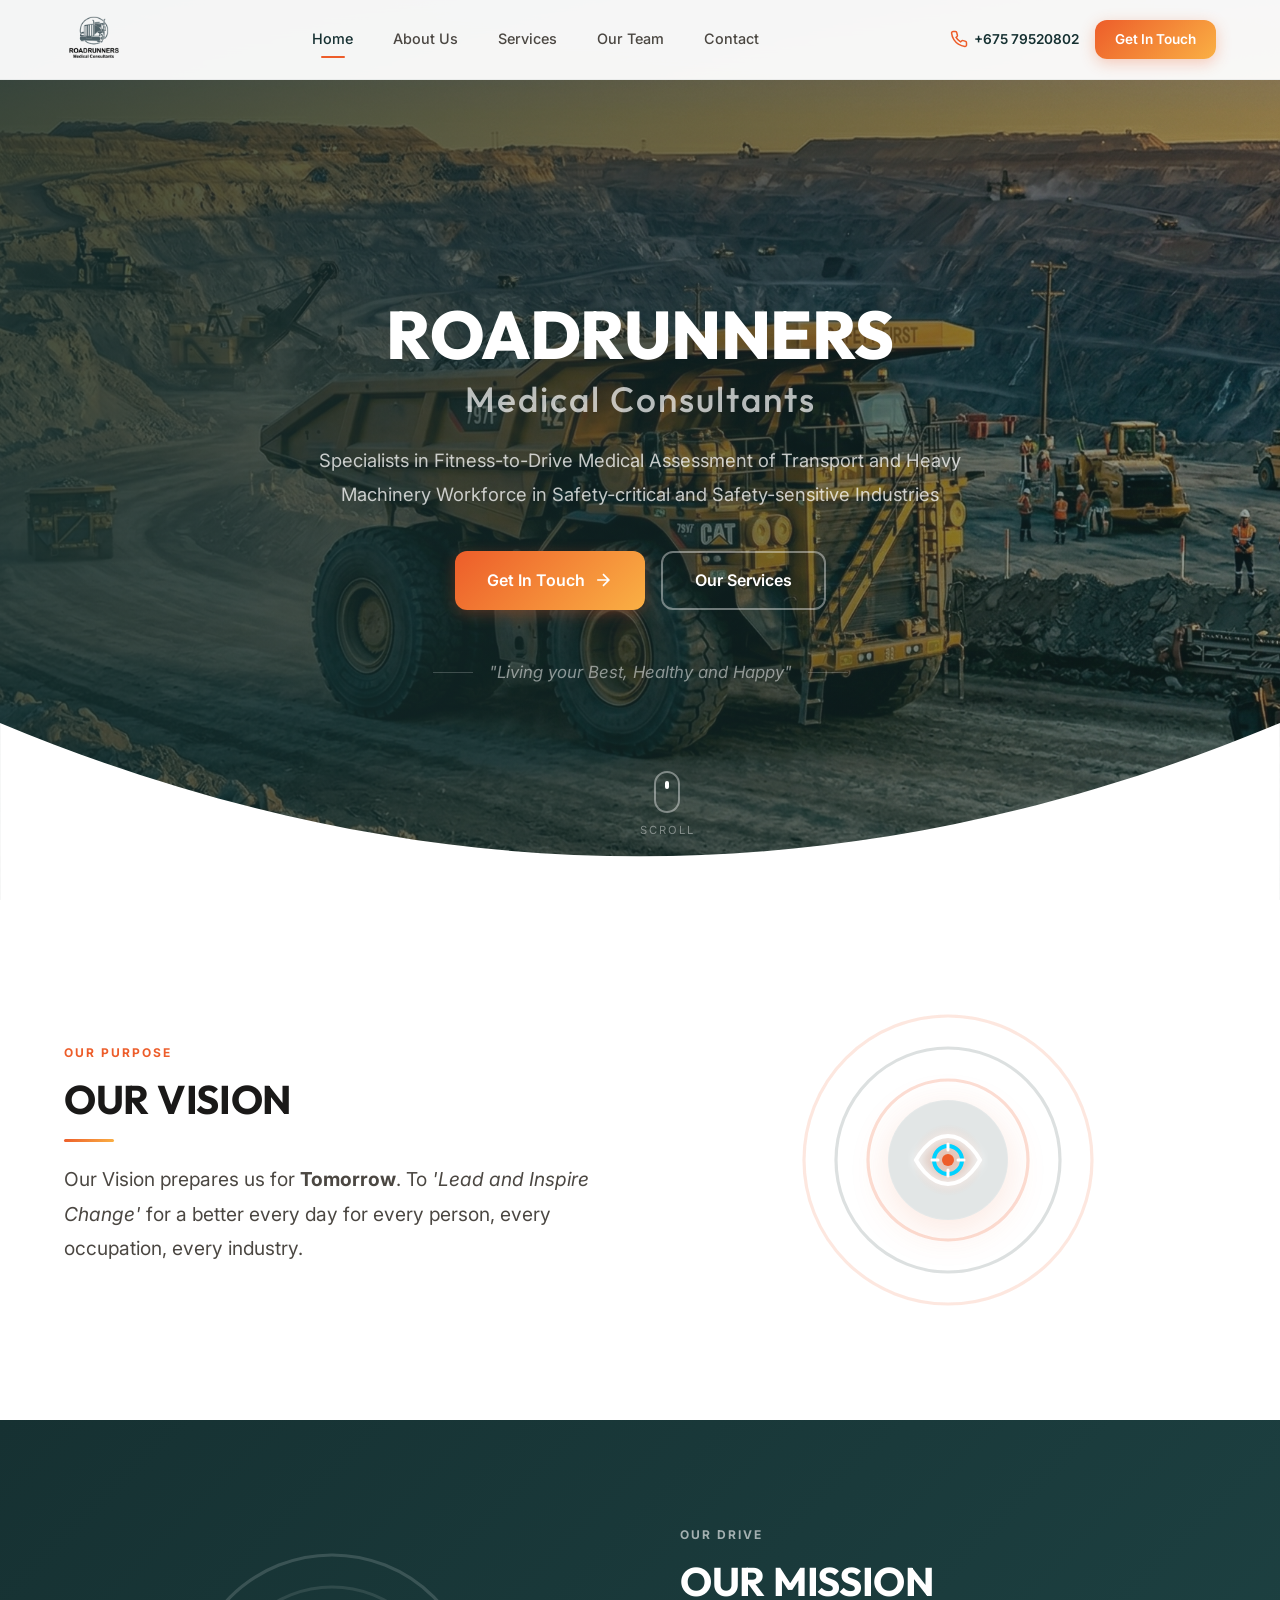
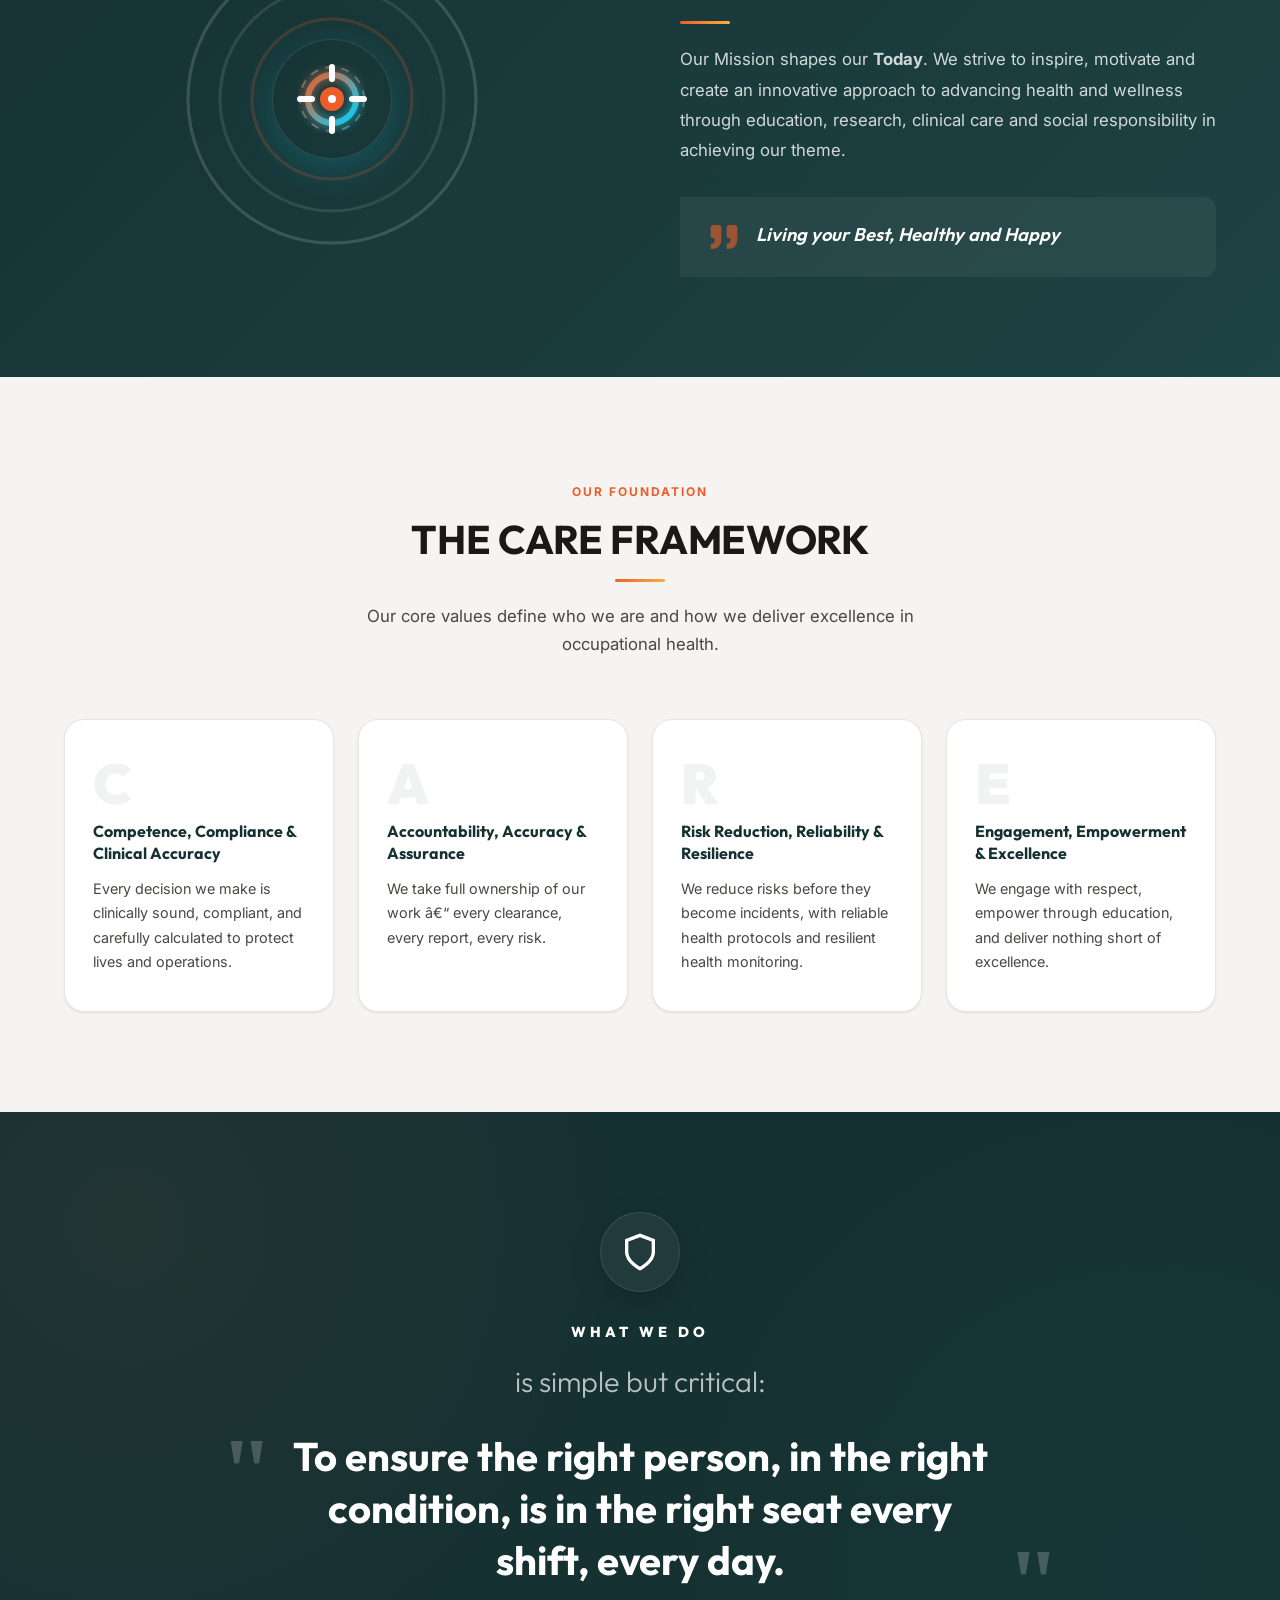
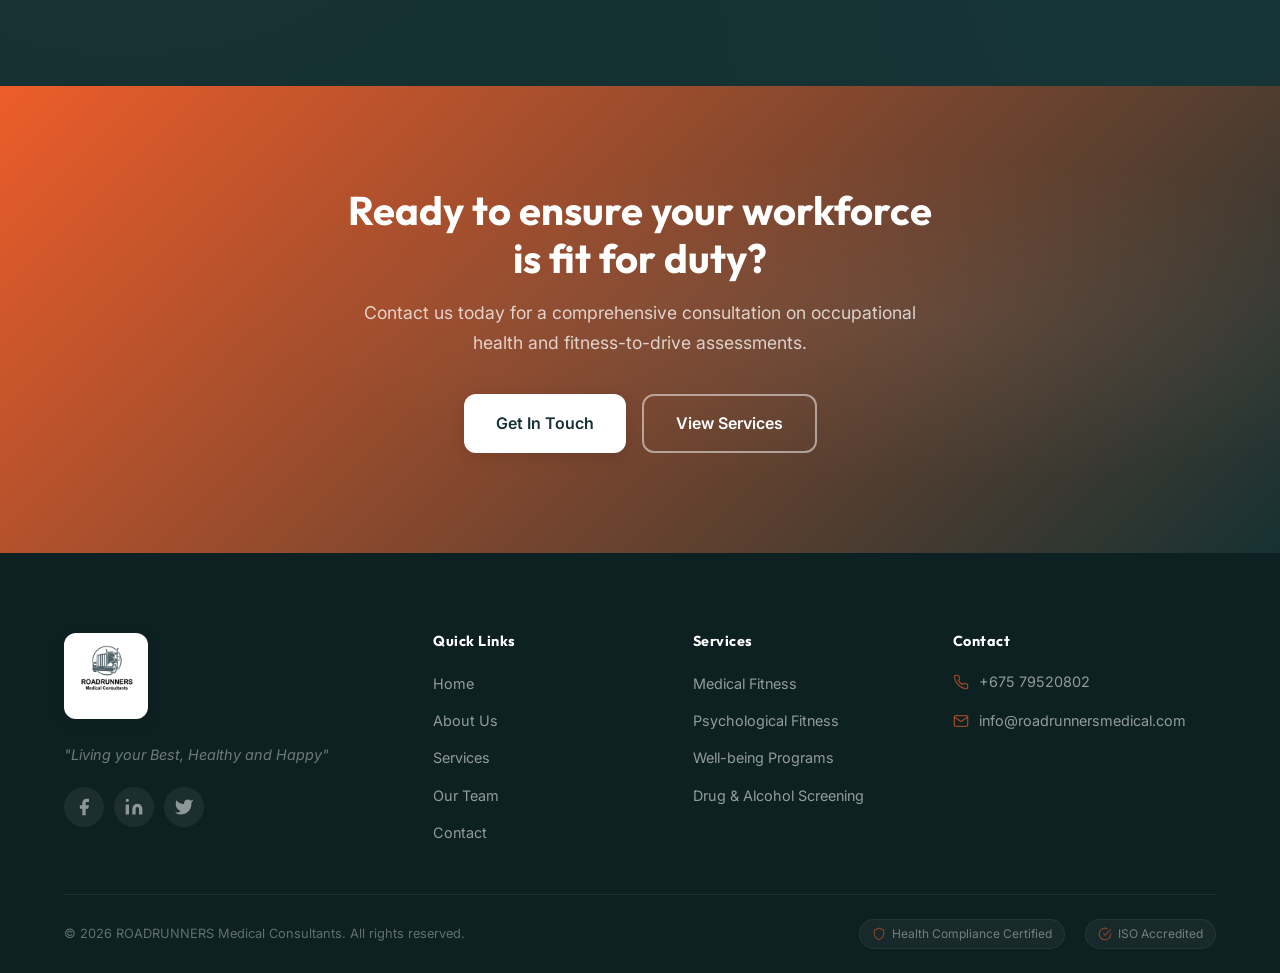
==== index.html @ dcb49912 "Initial commit: Roadrunners Medical Service website" ====
﻿<!DOCTYPE html>
<html lang="en">

<head>
    <meta charset="UTF-8">
    <meta name="viewport" content="width=device-width, initial-scale=1.0">
    <title>ROADRUNNERS Medical Consultants | Fitness-to-Drive Medical Assessments</title>
    <meta name="description"
        content="ROADRUNNERS Medical Consultants - Specialists in Fitness-to-Drive Medical Assessment of Transport and Heavy Machinery Workforce in Safety-critical Industries.">
    <meta name="keywords"
        content="medical consultants, fitness to drive, occupational health, drug screening, pre-employment medicals, workplace safety">
    <link rel="preconnect" href="https://fonts.googleapis.com">
    <link rel="preconnect" href="https://fonts.gstatic.com" crossorigin>
    <link
        href="https://fonts.googleapis.com/css2?family=Inter:wght@300;400;500;600;700;800;900&family=Outfit:wght@400;500;600;700;800&display=swap"
        rel="stylesheet">
    <link rel="stylesheet" href="css/styles.css">
    <link rel="stylesheet" href="css/animations.css">
</head>

<body>
    <!-- HEADER -->
    <header class="header" id="header">
        <div class="container header__inner">
            <a href="index.html" class="header__logo">
                <img src="assets/logo/campany-logo.png" alt="ROADRUNNERS Medical Consultants" class="logo-img">
            </a>
            <nav class="nav" id="nav">
                <ul class="nav__list">
                    <li><a href="index.html" class="nav__link active">Home</a></li>
                    <li><a href="about.html" class="nav__link">About Us</a></li>
                    <li><a href="services.html" class="nav__link">Services</a></li>
                    <li><a href="team.html" class="nav__link">Our Team</a></li>
                    <li><a href="contact.html" class="nav__link">Contact</a></li>
                </ul>
            </nav>
            <div class="header__actions">
                <a href="tel:+67579520802" class="header__phone">
                    <svg width="18" height="18" viewBox="0 0 24 24" fill="none" stroke="currentColor" stroke-width="2">
                        <path
                            d="M22 16.92v3a2 2 0 01-2.18 2 19.79 19.79 0 01-8.63-3.07 19.5 19.5 0 01-6-6 19.79 19.79 0 01-3.07-8.67A2 2 0 014.11 2h3a2 2 0 012 1.72c.127.96.361 1.903.7 2.81a2 2 0 01-.45 2.11L8.09 9.91a16 16 0 006 6l1.27-1.27a2 2 0 012.11-.45c.907.339 1.85.573 2.81.7A2 2 0 0122 16.92z" />
                    </svg>
                    <span>+675 79520802</span>
                </a>
                <a href="contact.html" class="btn btn--primary btn--sm">Get In Touch</a>
            </div>
            <button class="hamburger" id="hamburger" aria-label="Toggle navigation">
                <span></span><span></span><span></span>
            </button>
        </div>
    </header>

    <!-- HERO SECTION -->
    <section class="hero" id="home">
        <div class="hero__slider" id="heroSlider">
            <div class="hero__slide active" style="background-image: url('assets/hero-slider/hero-banner-01.png');">
            </div>
            <div class="hero__slide" style="background-image: url('assets/hero-slider/hero-banner-02.png');"></div>
            <div class="hero__overlay"></div>
            <div class="hero__pattern"></div>
        </div>
        <div class="container hero__content">
            <h1 class="hero__title fade-up delay-1">
                ROADRUNNERS<br>
                <span class="hero__title--accent">Medical Consultants</span>
            </h1>
            <p class="hero__subtitle fade-up delay-2">Specialists in Fitness-to-Drive Medical Assessment of Transport
                and Heavy Machinery Workforce in Safety-critical and Safety-sensitive Industries</p>
            <div class="hero__actions fade-up delay-3">
                <a href="contact.html" class="btn btn--primary btn--lg">
                    Get In Touch
                    <svg width="20" height="20" viewBox="0 0 24 24" fill="none" stroke="currentColor" stroke-width="2">
                        <path d="M5 12h14M12 5l7 7-7 7" />
                    </svg>
                </a>
                <a href="services.html" class="btn btn--outline btn--lg">Our Services</a>
            </div>
            <div class="hero__tagline fade-up delay-4">
                <div class="tagline-line"></div>
                <span>"Living your Best, Healthy and Happy"</span>
                <div class="tagline-line"></div>
            </div>
        </div>
        <div class="hero__scroll fade-up delay-4">
            <a href="#vision" class="scroll-indicator">
                <div class="mouse-icon">
                    <div class="wheel"></div>
                </div>
                <span>Scroll</span>
            </a>
        </div>
        <div class="hero__transition fade-up-slow">
            <svg viewBox="0 0 1440 200" fill="none" xmlns="http://www.w3.org/2000/svg">
                <path d="M0 0C480 200 960 200 1440 0V200H0V0Z" fill="white" />
            </svg>
        </div>
    </section>

    <!-- VISION SECTION -->
    <section class="section section--white" id="vision">
        <div class="container">
            <div class="split-section">
                <div class="split-section__content reveal-left">
                    <span class="section__label">Our Purpose</span>
                    <h2 class="section__title">OUR VISION</h2>
                    <div class="section__divider"></div>
                    <p class="section__text section__text--large">Our Vision prepares us for <strong>Tomorrow</strong>.
                        To <em>'Lead and Inspire Change'</em> for a better every day for every person, every occupation,
                        every industry.</p>
                </div>
                <div class="split-section__visual reveal-right">
                    <div class="vision-graphic">
                        <div class="vision-graphic__circle">
                            <svg viewBox="0 0 200 200" class="vision-graphic__svg">
                                <circle cx="100" cy="100" r="90" fill="none" stroke="rgba(237,93,42,0.15)"
                                    stroke-width="2" />
                                <circle cx="100" cy="100" r="70" fill="none" stroke="rgba(22,49,50,0.15)"
                                    stroke-width="2" />
                                <circle cx="100" cy="100" r="50" fill="none" stroke="rgba(237,93,42,0.2)"
                                    stroke-width="2" />
                            </svg>
                            <div class="vision-graphic__icon vision-graphic__icon--super">
                                <svg width="80" height="80" viewBox="0 0 40 40" fill="none">
                                    <defs>
                                        <radialGradient id="eyePulse" cx="50%" cy="50%" r="50%">
                                            <stop stop-color="#ED5D2A" offset="0%" />
                                            <stop stop-color="rgba(237,93,42,0)" offset="100%" />
                                        </radialGradient>
                                        <filter id="eyeGlow" x="-20%" y="-20%" width="140%" height="140%">
                                            <feGaussianBlur stdDeviation="2" result="blur" />
                                            <feComposite in="SourceGraphic" in2="blur" operator="over" />
                                        </filter>
                                    </defs>
                                    <circle cx="20" cy="20" r="18" fill="url(#eyePulse)" opacity="0.3" />
                                    <path d="M4 20s6-12 16-12 16 12 16 12-6 12-16 12S4 20 4 20z" stroke="white"
                                        stroke-width="2" filter="url(#eyeGlow)" />
                                    <circle cx="20" cy="20" r="7" stroke="#00D2FF" stroke-width="2" />
                                    <circle cx="20" cy="20" r="3" fill="#ED5D2A" />
                                    <path d="M20 12 L20 15 M20 25 L20 28 M12 20 L15 20 M25 20 L28 20" stroke="white"
                                        stroke-width="1.5" stroke-linecap="round" />
                                </svg>
                            </div>
                        </div>
                    </div>
                </div>
            </div>
        </div>
    </section>

    <!-- MISSION SECTION -->
    <section class="section section--navy" id="mission">
        <div class="container">
            <div class="split-section split-section--reverse">
                <div class="split-section__content reveal-right">
                    <span class="section__label section__label--light">Our Drive</span>
                    <h2 class="section__title section__title--light">OUR MISSION</h2>
                    <div class="section__divider section__divider--light"></div>
                    <p class="section__text section__text--light">Our Mission shapes our <strong>Today</strong>. We
                        strive to inspire, motivate and create an innovative approach to advancing health and wellness
                        through education, research, clinical care and social responsibility in achieving our theme.</p>
                    <blockquote class="mission-quote mission-quote--dark">
                        <svg width="32" height="32" viewBox="0 0 24 24" fill="rgba(237,93,42,0.6)">
                            <path
                                d="M3 21c3 0 7-1 7-8V5c0-1.25-.756-2.017-2-2H4c-1.25 0-2 .75-2 1.972V11c0 1.25.75 2 2 2 1 0 1 0 1 1v1c0 1-1 2-2 2s-1 .008-1 1.031V20c0 1 0 1 1 1zm12 0c3 0 7-1 7-8V5c0-1.25-.757-2.017-2-2h-4c-1.25 0-2 .75-2 1.972V11c0 1.25.75 2 2 2h.75c0 2.25.25 4-2.75 4v3c0 1 0 1 1 1z" />
                        </svg>
                        <p>Living your Best, Healthy and Happy</p>
                    </blockquote>
                </div>
                <div class="split-section__visual reveal-left">
                    <div class="vision-graphic vision-graphic--mission">
                        <div class="vision-graphic__circle">
                            <svg viewBox="0 0 200 200" class="vision-graphic__svg">
                                <circle cx="100" cy="100" r="90" fill="none" stroke="rgba(255,255,255,0.15)"
                                    stroke-width="2" />
                                <circle cx="100" cy="100" r="70" fill="none" stroke="rgba(255,255,255,0.1)"
                                    stroke-width="2" />
                                <circle cx="100" cy="100" r="50" fill="none" stroke="rgba(237,93,42,0.2)"
                                    stroke-width="2" />
                            </svg>
                            <div class="vision-graphic__icon vision-graphic__icon--super">
                                <svg width="80" height="80" viewBox="0 0 40 40" fill="none">
                                    <defs>
                                        <linearGradient id="missionGrad" x1="0%" y1="0%" x2="100%" y2="100%">
                                            <stop stop-color="#ED5D2A" offset="0%" />
                                            <stop stop-color="#00D2FF" offset="100%" />
                                        </linearGradient>
                                        <filter id="missionGlow" x="-20%" y="-20%" width="140%" height="140%">
                                            <feGaussianBlur stdDeviation="3" result="blur" />
                                            <feComposite in="SourceGraphic" in2="blur" operator="over" />
                                        </filter>
                                    </defs>
                                    <circle cx="20" cy="20" r="16" stroke="white" stroke-dasharray="4 4"
                                        stroke-opacity="0.3" />
                                    <circle cx="20" cy="20" r="12" stroke="url(#missionGrad)" stroke-width="3"
                                        filter="url(#missionGlow)" />
                                    <circle cx="20" cy="20" r="6" fill="#ED5D2A" />
                                    <path d="M20 4 L20 10 M20 30 L20 36 M4 20 L10 20 M30 20 L36 20" stroke="white"
                                        stroke-width="3" stroke-linecap="round" />
                                    <circle cx="20" cy="20" r="2" fill="white" />
                                </svg>
                            </div>
                        </div>
                    </div>
                </div>
            </div>
        </div>
    </section>

    <!-- CORE VALUES SECTION -->
    <section class="section section--light" id="values">
        <div class="container">
            <div class="section__header reveal-up">
                <span class="section__label">Our Foundation</span>
                <h2 class="section__title">THE CARE FRAMEWORK</h2>
                <div class="section__divider section__divider--center"></div>
                <p class="section__subtitle">Our core values define who we are and how we deliver excellence in
                    occupational health.</p>
            </div>
            <div class="care-grid">
                <div class="care-card reveal-up delay-1" data-letter="C">
                    <div class="care-card__letter">C</div>
                    <h3 class="care-card__title">Competence, Compliance &amp; Clinical Accuracy</h3>
                    <p class="care-card__text">Every decision we make is clinically sound, compliant, and carefully
                        calculated to protect lives and operations.</p>
                    <div class="care-card__accent"></div>
                </div>
                <div class="care-card reveal-up delay-2" data-letter="A">
                    <div class="care-card__letter">A</div>
                    <h3 class="care-card__title">Accountability, Accuracy &amp; Assurance</h3>
                    <p class="care-card__text">We take full ownership of our work â€“ every clearance, every report,
                        every risk.</p>
                    <div class="care-card__accent"></div>
                </div>
                <div class="care-card reveal-up delay-3" data-letter="R">
                    <div class="care-card__letter">R</div>
                    <h3 class="care-card__title">Risk Reduction, Reliability &amp; Resilience</h3>
                    <p class="care-card__text">We reduce risks before they become incidents, with reliable health
                        protocols and resilient health monitoring.</p>
                    <div class="care-card__accent"></div>
                </div>
                <div class="care-card reveal-up delay-4" data-letter="E">
                    <div class="care-card__letter">E</div>
                    <h3 class="care-card__title">Engagement, Empowerment &amp; Excellence</h3>
                    <p class="care-card__text">We engage with respect, empower through education, and deliver nothing
                        short of excellence.</p>
                    <div class="care-card__accent"></div>
                </div>
            </div>
        </div>
    </section>

    <!-- KEY MESSAGE SECTION -->
    <section class="key-message">
        <div class="container">
            <div class="key-message__inner reveal-up">
                <div class="key-message__icon">
                    <svg width="40" height="40" viewBox="0 0 24 24" fill="none" stroke="currentColor" stroke-width="2">
                        <path d="M12 22s8-4 8-10V5l-8-3-8 3v7c0 6 8 10 8 10z" />
                    </svg>
                </div>
                <h2 class="key-message__title">WHAT WE DO</h2>
                <p class="key-message__text">is simple but critical:</p>
                <blockquote class="key-message__quote">To ensure the right person, in the right condition, is in the
                    right seat every shift, every day.</blockquote>
            </div>
        </div>
    </section>

    <!-- CTA SECTION -->
    <section class="cta-section">
        <div class="container">
            <div class="cta-section__inner reveal-up">
                <h2 class="cta-section__title">Ready to ensure your workforce is fit for duty?</h2>
                <p class="cta-section__text">Contact us today for a comprehensive consultation on occupational health
                    and fitness-to-drive assessments.</p>
                <div class="cta-section__actions">
                    <a href="contact.html" class="btn btn--white btn--lg">Get In Touch</a>
                    <a href="services.html" class="btn btn--outline-white btn--lg">View Services</a>
                </div>
            </div>
        </div>
    </section>

    <!-- FOOTER -->
    <footer class="footer">
        <div class="container">
            <div class="footer__grid">
                <div class="footer__brand">
                    <a href="index.html" class="footer__logo">
                        <img src="assets/logo/campany-logo.png" alt="ROADRUNNERS Medical Consultants" class="logo-img">
                    </a>
                    <p class="footer__tagline">"Living your Best, Healthy and Happy"</p>
                    <div class="footer__social">
                        <a href="#" class="social-link" aria-label="Facebook">
                            <svg width="20" height="20" viewBox="0 0 24 24" fill="currentColor">
                                <path d="M18 2h-3a5 5 0 00-5 5v3H7v4h3v8h4v-8h3l1-4h-4V7a1 1 0 011-1h3z" />
                            </svg>
                        </a>
                        <a href="#" class="social-link" aria-label="LinkedIn">
                            <svg width="20" height="20" viewBox="0 0 24 24" fill="currentColor">
                                <path
                                    d="M16 8a6 6 0 016 6v7h-4v-7a2 2 0 00-2-2 2 2 0 00-2 2v7h-4v-7a6 6 0 016-6zM2 9h4v12H2zM4 6a2 2 0 100-4 2 2 0 000 4z" />
                            </svg>
                        </a>
                        <a href="#" class="social-link" aria-label="Twitter">
                            <svg width="20" height="20" viewBox="0 0 24 24" fill="currentColor">
                                <path
                                    d="M23 3a10.9 10.9 0 01-3.14 1.53 4.48 4.48 0 00-7.86 3v1A10.66 10.66 0 013 4s-4 9 5 13a11.64 11.64 0 01-7 2c9 5 20 0 20-11.5a4.5 4.5 0 00-.08-.83A7.72 7.72 0 0023 3z" />
                            </svg>
                        </a>
                    </div>
                </div>
                <div class="footer__links">
                    <h4 class="footer__heading">Quick Links</h4>
                    <ul>
                        <li><a href="index.html">Home</a></li>
                        <li><a href="about.html">About Us</a></li>
                        <li><a href="services.html">Services</a></li>
                        <li><a href="team.html">Our Team</a></li>
                        <li><a href="contact.html">Contact</a></li>
                    </ul>
                </div>
                <div class="footer__links">
                    <h4 class="footer__heading">Services</h4>
                    <ul>
                        <li><a href="services.html">Medical Fitness</a></li>
                        <li><a href="services.html">Psychological Fitness</a></li>
                        <li><a href="services.html">Well-being Programs</a></li>
                        <li><a href="services.html">Drug & Alcohol Screening</a></li>
                    </ul>
                </div>
                <div class="footer__contact">
                    <h4 class="footer__heading">Contact</h4>
                    <div class="footer__contact-item">
                        <svg width="16" height="16" viewBox="0 0 24 24" fill="none" stroke="currentColor"
                            stroke-width="2">
                            <path
                                d="M22 16.92v3a2 2 0 01-2.18 2 19.79 19.79 0 01-8.63-3.07 19.5 19.5 0 01-6-6 19.79 19.79 0 01-3.07-8.67A2 2 0 014.11 2h3a2 2 0 012 1.72c.127.96.361 1.903.7 2.81a2 2 0 01-.45 2.11L8.09 9.91a16 16 0 006 6l1.27-1.27a2 2 0 012.11-.45c.907.339 1.85.573 2.81.7A2 2 0 0122 16.92z" />
                        </svg>
                        <span>+675 79520802</span>
                    </div>
                    <div class="footer__contact-item">
                        <svg width="16" height="16" viewBox="0 0 24 24" fill="none" stroke="currentColor"
                            stroke-width="2">
                            <path d="M4 4h16c1.1 0 2 .9 2 2v12c0 1.1-.9 2-2 2H4c-1.1 0-2-.9-2-2V6c0-1.1.9-2 2-2z" />
                            <polyline points="22,6 12,13 2,6" />
                        </svg>
                        <span>info@roadrunnersmedical.com</span>
                    </div>
                </div>
            </div>
            <div class="footer__bottom">
                <p>&copy; 2026 ROADRUNNERS Medical Consultants. All rights reserved.</p>
                <div class="footer__compliance">
                    <span class="compliance-badge">
                        <svg width="14" height="14" viewBox="0 0 24 24" fill="none" stroke="currentColor"
                            stroke-width="2">
                            <path d="M12 22s8-4 8-10V5l-8-3-8 3v7c0 6 8 10 8 10z" />
                        </svg>
                        Health Compliance Certified
                    </span>
                    <span class="compliance-badge">
                        <svg width="14" height="14" viewBox="0 0 24 24" fill="none" stroke="currentColor"
                            stroke-width="2">
                            <path d="M22 11.08V12a10 10 0 11-5.93-9.14" />
                            <polyline points="22 4 12 14.01 9 11.01" />
                        </svg>
                        ISO Accredited
                    </span>
                </div>
            </div>
        </div>
    </footer>

    <script src="js/main.js"></script>
</body>

</html>
---- css/styles.css ----
/* ============================================
   ROADRUNNERS MEDICAL CONSULTANTS
   Main Stylesheet
   ============================================ */

/* --- CSS CUSTOM PROPERTIES --- */
:root {
    /* Brand Colors */
    --navy:        #163132;
    --navy-dark:   #0e2122;
    --navy-light:  #1e4344;
    --green:       #ED5D2A;
    --green-dark:  #d44d1c;
    --green-light: #f47a4f;
    --gold:        #FAB044;
    --gold-dark:   #e89c2e;
    --gold-light:  #fbc06a;
    --white:       #ffffff;
    --off-white:   #f9f8f6;
    --gray-50:     #f5f4f2;
    --gray-100:    #e8e6e3;
    --gray-200:    #d1cec9;
    --gray-300:    #b0aca5;
    --gray-400:    #8a8580;
    --gray-500:    #6b6660;
    --gray-600:    #4d4943;
    --gray-700:    #36332e;
    --gray-800:    #1f1d1a;
    --text:        #1a1918;
    --text-light:  #4b4742;
    --text-muted:  #7a756e;

    /* Gradients */
    --grad-navy:   linear-gradient(135deg, #163132 0%, #1e4344 100%);
    --grad-green:  linear-gradient(135deg, #ED5D2A 0%, #FAB044 100%);
    --grad-hero:   linear-gradient(135deg, #0e2122 0%, #163132 40%, #1e4344 70%, #1a3a2e 100%);
    --grad-cta:    linear-gradient(135deg, #ED5D2A 0%, #163132 100%);

    /* Typography */
    --font-heading: 'Outfit', sans-serif;
    --font-body:    'Inter', sans-serif;

    /* Sizing */
    --container:   1200px;
    --header-h:    80px;
    --radius-sm:   6px;
    --radius-md:   12px;
    --radius-lg:   20px;
    --radius-xl:   28px;

    /* Shadows */
    --shadow-sm:   0 1px 3px rgba(22,49,50,0.06), 0 1px 2px rgba(22,49,50,0.04);
    --shadow-md:   0 4px 12px rgba(22,49,50,0.08), 0 2px 4px rgba(22,49,50,0.04);
    --shadow-lg:   0 10px 30px rgba(22,49,50,0.1), 0 4px 8px rgba(22,49,50,0.04);
    --shadow-xl:   0 20px 50px rgba(22,49,50,0.15), 0 8px 16px rgba(22,49,50,0.06);

    /* Transitions */
    --ease:        cubic-bezier(0.4, 0, 0.2, 1);
    --ease-bounce: cubic-bezier(0.34, 1.56, 0.64, 1);
}

/* --- RESET & BASE --- */
*,
*::before,
*::after {
    margin: 0;
    padding: 0;
    box-sizing: border-box;
}

html {
    font-size: 16px;
    scroll-behavior: smooth;
    -webkit-font-smoothing: antialiased;
    -moz-osx-font-smoothing: grayscale;
}

body {
    font-family: var(--font-body);
    color: var(--text);
    background: var(--white);
    line-height: 1.7;
    overflow-x: hidden;
}

img {
    max-width: 100%;
    display: block;
}

a {
    text-decoration: none;
    color: inherit;
    transition: color 0.3s var(--ease);
}

ul { list-style: none; }

h1, h2, h3, h4, h5, h6 {
    font-family: var(--font-heading);
    font-weight: 700;
    line-height: 1.2;
    color: var(--text);
}

/* --- CONTAINER --- */
.container {
    max-width: var(--container);
    margin: 0 auto;
    padding: 0 24px;
}

/* --- BUTTONS --- */
.btn {
    display: inline-flex;
    align-items: center;
    gap: 8px;
    font-family: var(--font-body);
    font-weight: 600;
    border: none;
    border-radius: var(--radius-md);
    cursor: pointer;
    transition: all 0.35s var(--ease);
    white-space: nowrap;
    position: relative;
    overflow: hidden;
}

.btn::before {
    content: '';
    position: absolute;
    inset: 0;
    background: linear-gradient(135deg, rgba(255,255,255,0.15), transparent);
    opacity: 0;
    transition: opacity 0.35s var(--ease);
}

.btn:hover::before { opacity: 1; }

.btn--sm {
    padding: 8px 20px;
    font-size: 0.85rem;
}

.btn--lg {
    padding: 14px 32px;
    font-size: 1rem;
}

.btn--full { width: 100%; justify-content: center; }

.btn--primary {
    background: var(--grad-green);
    color: var(--white);
    box-shadow: 0 4px 15px rgba(237,93,42,0.3);
}

.btn--primary:hover {
    transform: translateY(-2px);
    box-shadow: 0 8px 25px rgba(237,93,42,0.4);
}

.btn--outline {
    background: transparent;
    color: var(--white);
    border: 2px solid rgba(255,255,255,0.4);
}

.btn--outline:hover {
    background: rgba(255,255,255,0.1);
    border-color: rgba(255,255,255,0.8);
    transform: translateY(-2px);
}

.btn--white {
    background: var(--white);
    color: var(--navy);
    box-shadow: 0 4px 15px rgba(0,0,0,0.1);
}

.btn--white:hover {
    transform: translateY(-2px);
    box-shadow: 0 8px 25px rgba(0,0,0,0.15);
}

.btn--outline-white {
    background: transparent;
    color: var(--white);
    border: 2px solid rgba(255,255,255,0.5);
}

.btn--outline-white:hover {
    background: rgba(255,255,255,0.1);
    border-color: white;
    transform: translateY(-2px);
}

/* ===========================================
   HEADER
   =========================================== */
.header {
    position: fixed;
    top: 0;
    left: 0;
    right: 0;
    z-index: 1000;
    height: var(--header-h);
    background: rgba(255,255,255,0.95);
    backdrop-filter: blur(20px);
    -webkit-backdrop-filter: blur(20px);
    border-bottom: 1px solid rgba(22,49,50,0.06);
    transition: all 0.4s var(--ease);
}

.header--scrolled {
    height: 68px;
    box-shadow: var(--shadow-md);
    background: rgba(255,255,255,0.98);
}

.header__inner {
    display: flex;
    align-items: center;
    justify-content: space-between;
    height: 100%;
}

.header__logo {
    display: flex;
    align-items: center;
    gap: 12px;
    z-index: 10;
}

.logo-icon {
    width: 40px;
    height: 40px;
    flex-shrink: 0;
}

.logo-icon--sm { width: 36px; height: 36px; }

.logo-img {
    height: 48px;
    max-width: 250px;
    width: auto;
    object-fit: contain;
    display: block;
    transition: transform 0.3s var(--ease);
}

.header--scrolled .logo-img {
    height: 42px;
}

.footer .logo-img {
    height: 60px;
    margin-bottom: 12px;
}

.logo-text {
    font-size: 1.15rem;
    color: var(--navy);
    letter-spacing: 0.5px;
    line-height: 1.1;
}

.logo-text__sub {
    font-size: 0.7rem;
    color: var(--green);
    font-weight: 500;
    letter-spacing: 0.3px;
}

/* Navigation */
.nav__list {
    display: flex;
    gap: 4px;
}

.nav__link {
    display: block;
    padding: 8px 18px;
    font-size: 0.9rem;
    font-weight: 500;
    color: var(--text-light);
    border-radius: var(--radius-sm);
    transition: all 0.3s var(--ease);
    position: relative;
}

.nav__link::after {
    content: '';
    position: absolute;
    bottom: 2px;
    left: 50%;
    transform: translateX(-50%);
    width: 0;
    height: 2px;
    background: var(--green);
    border-radius: 1px;
    transition: width 0.3s var(--ease);
}

.nav__link:hover,
.nav__link.active {
    color: var(--navy);
}

.nav__link:hover::after,
.nav__link.active::after {
    width: 24px;
}

.header__actions {
    display: flex;
    align-items: center;
    gap: 16px;
}

.header__phone {
    display: flex;
    align-items: center;
    gap: 6px;
    font-size: 0.85rem;
    font-weight: 600;
    color: var(--navy);
}

.header__phone svg {
    color: var(--green);
}

.header__phone:hover {
    color: var(--green);
}

/* Hamburger */
.hamburger {
    display: none;
    flex-direction: column;
    gap: 5px;
    background: none;
    border: none;
    cursor: pointer;
    padding: 8px;
    z-index: 10;
}

.hamburger span {
    display: block;
    width: 24px;
    height: 2px;
    background: var(--navy);
    border-radius: 2px;
    transition: all 0.3s var(--ease);
}

.hamburger.active span:nth-child(1) {
    transform: rotate(45deg) translate(5px, 5px);
}
.hamburger.active span:nth-child(2) {
    opacity: 0;
}
.hamburger.active span:nth-child(3) {
    transform: rotate(-45deg) translate(5px, -5px);
}

/* ===========================================
   WAVE DIVIDERS
   =========================================== */
.wave-divider {
    position: relative;
    width: 100%;
    overflow: hidden;
    line-height: 0;
    z-index: 5;
}

.wave-divider svg {
    display: block;
    width: 100%;
    height: auto;
}

/* Hero curved transition to first section */
.hero__transition {
    position: absolute;
    bottom: -1px;
    left: 0;
    width: 100%;
    z-index: 5;
    line-height: 0;
}

.hero__transition svg {
    display: block;
    width: 100%;
    height: auto;
}

@media (max-width: 768px) {
    .wave-divider svg {
        height: 60px !important;
    }
}

/* ===========================================
   HERO - HOME
   =========================================== */
.hero {
    position: relative;
    min-height: 100vh;
    display: flex;
    align-items: center;
    justify-content: center;
    overflow: hidden;
    padding-top: var(--header-h);
}

.hero__slider {
    position: absolute;
    inset: 0;
    overflow: hidden;
}

.hero__slide {
    position: absolute;
    inset: 0;
    width: 100%;
    height: 100%;
    background-size: cover;
    background-position: center;
    background-repeat: no-repeat;
    opacity: 0;
    transition: opacity 1.5s ease-in-out, transform 10s ease-out;
    z-index: 1;
}

.hero__slide.active {
    opacity: 1;
    transform: scale(1.1);
    z-index: 2;
}

.hero__overlay {
    position: absolute;
    inset: 0;
    background: linear-gradient(90deg, rgba(22, 49, 50, 0.8) 0%, rgba(22, 49, 50, 0.4) 100%);
    z-index: 2;
}

.hero__pattern {
    position: absolute;
    inset: 0;
    background-image: 
        radial-gradient(circle at 20% 80%, rgba(255,255,255,0.03) 1px, transparent 1px),
        radial-gradient(circle at 80% 20%, rgba(255,255,255,0.03) 1px, transparent 1px),
        radial-gradient(circle at 50% 50%, rgba(255,255,255,0.02) 1px, transparent 1px);
    background-size: 60px 60px, 80px 80px, 100px 100px;
}

.hero__content {
    position: relative;
    z-index: 10;
    text-align: center;
    max-width: 850px;
    padding: 60px 0;
}

.hero__badge {
    display: inline-block;
    padding: 6px 20px;
    background: rgba(237,93,42,0.2);
    color: rgba(255,255,255,0.9);
    font-size: 0.8rem;
    font-weight: 600;
    letter-spacing: 1.5px;
    text-transform: uppercase;
    border-radius: 50px;
    border: 1px solid rgba(237,93,42,0.3);
    margin-bottom: 28px;
}

.hero__title {
    font-size: clamp(2.5rem, 5.5vw, 4.2rem);
    color: var(--white);
    font-weight: 800;
    margin-bottom: 8px;
    letter-spacing: -0.5px;
}

.hero__title--accent {
    display: block;
    font-size: clamp(1.5rem, 3vw, 2.2rem);
    font-weight: 500;
    color: rgba(255,255,255,0.7);
    letter-spacing: 2px;
    margin-top: 4px;
}

.hero__subtitle {
    font-size: clamp(1rem, 1.8vw, 1.15rem);
    color: rgba(255,255,255,0.75);
    max-width: 700px;
    margin: 24px auto 40px;
    line-height: 1.8;
}

.hero__actions {
    display: flex;
    gap: 16px;
    justify-content: center;
    flex-wrap: wrap;
    margin-bottom: 48px;
}

.hero__tagline {
    display: flex;
    align-items: center;
    justify-content: center;
    gap: 16px;
    color: rgba(255,255,255,0.5);
    font-style: italic;
    font-size: 1.05rem;
}

.tagline-line {
    width: 40px;
    height: 1px;
    background: rgba(255,255,255,0.2);
}

/* Scroll Indicator */
.hero__scroll {
    position: absolute;
    bottom: 60px; /* Offset to stay above the curved transition */
    left: 50%;
    transform: translateX(-50%);
    z-index: 10;
}

.scroll-indicator {
    display: flex;
    flex-direction: column;
    align-items: center;
    gap: 8px;
    color: rgba(255,255,255,0.4);
    font-size: 0.7rem;
    letter-spacing: 2px;
    text-transform: uppercase;
}

.mouse-icon {
    width: 26px;
    height: 42px;
    border: 2px solid rgba(255,255,255,0.4);
    border-radius: 14px;
    position: relative;
    display: flex;
    justify-content: center;
}

.wheel {
    width: 4px;
    height: 8px;
    background: white;
    border-radius: 2px;
    margin-top: 8px;
    animation: mouseScroll 1.2s infinite;
}

@keyframes mouseScroll {
    0% { transform: translateY(0); opacity: 1; }
    100% { transform: translateY(12px); opacity: 0; }
}

@keyframes scrollPulse {
    0%, 100% { opacity: 0.4; }
    50% { opacity: 1; }
}

/* ===========================================
   PAGE HERO (Subpages)
   =========================================== */
.page-hero {
    padding: calc(var(--header-h) + 60px) 0 60px;
    background: var(--grad-hero);
    position: relative;
    overflow: hidden;
}

.page-hero--has-banner {
    background-size: cover;
    background-position: center;
    background-repeat: no-repeat;
}

.page-hero--has-banner::before {
    content: '';
    position: absolute;
    inset: 0;
    background: linear-gradient(90deg, rgba(22, 49, 50, 0.85) 0%, rgba(22, 49, 50, 0.6) 100%);
    z-index: 1;
}

.page-hero--has-banner .container {
    position: relative;
    z-index: 2;
}

.page-hero__content {
    position: relative;
    text-align: center;
}

.page-hero__label {
    display: inline-block;
    padding: 4px 16px;
    background: rgba(237,93,42,0.2);
    color: rgba(255,255,255,0.8);
    font-size: 0.75rem;
    font-weight: 600;
    letter-spacing: 1.5px;
    text-transform: uppercase;
    border-radius: 50px;
    border: 1px solid rgba(237,93,42,0.25);
    margin-bottom: 20px;
}

.page-hero__title {
    font-size: clamp(2.2rem, 5vw, 3.5rem);
    color: var(--white);
    font-weight: 800;
    margin-bottom: 16px;
}

.page-hero__subtitle {
    font-size: 1.1rem;
    color: rgba(255,255,255,0.7);
    max-width: 600px;
    margin: 0 auto;
    line-height: 1.7;
}

/* ===========================================
   SECTIONS
   =========================================== */
.section {
    padding: 100px 0;
}

.section--light { background: var(--gray-50); }
.section--white { background: var(--white); }
.section--navy  { background: var(--grad-navy); }

.section__header {
    text-align: center;
    max-width: 650px;
    margin: 0 auto 60px;
}

.section__label {
    display: inline-block;
    font-size: 0.75rem;
    font-weight: 700;
    letter-spacing: 2px;
    text-transform: uppercase;
    color: var(--green);
    margin-bottom: 12px;
}

.section__label--light { color: rgba(255,255,255,0.6); }

.section__title {
    font-size: clamp(1.8rem, 3.5vw, 2.5rem);
    margin-bottom: 16px;
    letter-spacing: -0.3px;
}

.section__title--light { color: var(--white); }

.section__divider {
    width: 50px;
    height: 3px;
    background: var(--grad-green);
    border-radius: 2px;
    margin-bottom: 20px;
}

.section__divider--center { margin-left: auto; margin-right: auto; }
.section__divider--light { background: var(--grad-green); }

.section__subtitle {
    font-size: 1.05rem;
    color: var(--text-light);
    line-height: 1.7;
}

.section__subtitle--light { color: rgba(255,255,255,0.65); }

.section__text {
    font-size: 1.05rem;
    color: var(--text-light);
    line-height: 1.8;
    margin-bottom: 16px;
}

.section__text--large { font-size: 1.2rem; }
.section__text--light { color: rgba(255,255,255,0.8); }

/* ===========================================
   SPLIT SECTION (Vision / Mission)
   =========================================== */
.split-section {
    display: grid;
    grid-template-columns: 1fr 1fr;
    gap: 80px;
    align-items: center;
}

.split-section--reverse .split-section__content { order: 2; }
.split-section--reverse .split-section__visual  { order: 1; }

/* Vision Graphic */
.vision-graphic {
    display: flex;
    justify-content: center;
    align-items: center;
}

.vision-graphic__circle {
    position: relative;
    width: 320px;
    height: 320px;
    display: flex;
    align-items: center;
    justify-content: center;
}

.vision-graphic__svg {
    position: absolute;
    inset: 0;
    animation: spinSlow 30s linear infinite;
}

@keyframes spinSlow {
    from { transform: rotate(0deg); }
    to   { transform: rotate(360deg); }
}

.vision-graphic__icon {
    position: relative;
    width: 80px;
    height: 80px;
    background: rgba(237,93,42,0.08);
    border-radius: 50%;
    display: flex;
    align-items: center;
    justify-content: center;
}

.vision-graphic__icon--super {
    background: rgba(22,49,50,0.12);
    width: 120px;
    height: 120px;
    box-shadow: 0 10px 40px rgba(237,93,42,0.15);
    border: 1px solid rgba(255,255,255,0.1);
}

.vision-graphic--mission .vision-graphic__icon--super {
    background: rgba(255,255,255,0.08);
    box-shadow: 0 10px 40px rgba(0, 210, 255, 0.2);
}

.vision-icon-asset {
    width: 65%;
    height: 65%;
    object-fit: contain;
}

.vision-graphic--mission .vision-graphic__icon {
    background: rgba(22,49,50,0.06);
}

.mission-graphic {
    display: flex;
    justify-content: center;
    align-items: center;
}

.mission-icon-main {
    flex-direction: column;
    align-items: center;
    background: rgba(255,255,255,0.05);
    border: 1px solid rgba(255,255,255,0.1);
    border-radius: var(--radius-lg);
    padding: 60px;
    display: flex;
    justify-content: center;
    box-shadow: 0 4px 30px rgba(0, 0, 0, 0.1);
    -webkit-backdrop-filter: blur(5px);
    backdrop-filter: blur(5px);
    transition: all 0.5s var(--ease);
}

.mission-icon-main:hover {
    transform: translateY(-5px);
    background: rgba(255,255,255,0.08);
}

.mission-icon-img {
    max-width: 320px;
    height: auto;
    border-radius: 50%;
    background: rgba(255, 255, 255, 0.03);
    padding: 24px;
    box-shadow: 0 0 40px rgba(0, 0, 0, 0.2);
    transition: transform 0.6s var(--ease);
}

.mission-graphic:hover .mission-icon-img {
    transform: scale(1.05) rotate(2deg);
}

.mission-graphic__info {
    margin-top: 24px;
    display: flex;
    flex-direction: column;
    align-items: center;
}

.mission-graphic__info span {
    color: rgba(255,255,255,0.6);
    font-size: 0.9rem;
    letter-spacing: 1.5px;
    text-transform: uppercase;
    font-weight: 500;
}

/* Mission Quote */
.mission-quote {
    margin-top: 32px;
    padding: 24px 28px;
    background: var(--gray-50);
    border-left: 4px solid var(--orange);
    border-radius: 0 var(--radius-md) var(--radius-md) 0;
    display: flex;
    align-items: flex-start;
    gap: 16px;
    transition: transform 0.3s var(--ease);
}

.mission-quote:hover {
    transform: translateX(5px);
}

.mission-quote--dark {
    background: rgba(255,255,255,0.05);
    border-color: var(--orange);
}

.mission-quote p {
    font-size: 1.15rem;
    font-family: var(--font-heading);
    font-weight: 600;
    color: var(--navy);
    font-style: italic;
    line-height: 1.5;
}

.mission-quote--dark p {
    color: var(--white) !important;
    opacity: 1;
}

/* ===========================================
   CARE FRAMEWORK CARDS
   =========================================== */
.care-grid {
    display: grid;
    grid-template-columns: repeat(4, 1fr);
    gap: 24px;
}

.care-card {
    background: var(--white);
    border-radius: var(--radius-lg);
    padding: 36px 28px;
    position: relative;
    overflow: hidden;
    transition: all 0.4s var(--ease);
    box-shadow: var(--shadow-sm);
    border: 1px solid var(--gray-100);
}

.care-card:hover {
    transform: translateY(-6px);
    box-shadow: var(--shadow-lg);
}

.care-card__letter {
    font-family: var(--font-heading);
    font-size: 3.5rem;
    font-weight: 900;
    color: rgba(22,49,50,0.06);
    line-height: 1;
    margin-bottom: 8px;
}

.care-card:hover .care-card__letter {
    color: rgba(237,93,42,0.12);
}

.care-card__title {
    font-size: 1rem;
    font-weight: 700;
    color: var(--navy);
    margin-bottom: 12px;
    line-height: 1.4;
}

.care-card__text {
    font-size: 0.9rem;
    color: var(--text-light);
    line-height: 1.7;
}

.care-card__accent {
    position: absolute;
    bottom: 0;
    left: 0;
    right: 0;
    height: 3px;
    background: var(--grad-green);
    transform: scaleX(0);
    transition: transform 0.4s var(--ease);
}

.care-card:hover .care-card__accent {
    transform: scaleX(1);
}

/* Dark variant */
.care-card--dark {
    background: rgba(255,255,255,0.05);
    border-color: rgba(255,255,255,0.1);
}

.care-card--dark .care-card__letter { color: rgba(255,255,255,0.08); }
.care-card--dark:hover .care-card__letter { color: rgba(237,93,42,0.25); }
.care-card--dark .care-card__title { color: var(--white); }
.care-card--dark .care-card__text  { color: rgba(255,255,255,0.7); }
.care-card--dark:hover {
    background: rgba(255,255,255,0.08);
    border-color: rgba(255,255,255,0.15);
}

/* ===========================================
   KEY MESSAGE
   =========================================== */
.key-message {
    padding: 80px 0;
    background: var(--gray-50);
}

.key-message__inner {
    text-align: center;
    max-width: 700px;
    margin: 0 auto;
}

.key-message__icon {
    display: inline-flex;
    align-items: center;
    justify-content: center;
    width: 72px;
    height: 72px;
    background: rgba(237,93,42,0.08);
    border-radius: 50%;
    color: var(--green);
    margin-bottom: 24px;
}

.key-message__title {
    font-size: 1.1rem;
    font-weight: 800;
    letter-spacing: 3px;
    text-transform: uppercase;
    color: var(--navy);
    margin-bottom: 8px;
}

.key-message__text {
    font-size: 1.1rem;
    color: var(--text-light);
    margin-bottom: 20px;
}

.key-message__quote {
    font-family: var(--font-heading);
    font-size: clamp(1.3rem, 2.5vw, 1.8rem);
    font-weight: 700;
    color: var(--navy);
    line-height: 1.5;
    border: none;
    padding: 0;
    margin: 0;
}

/* ===========================================
   CTA SECTION
   =========================================== */
.cta-section {
    padding: 100px 0;
    background: var(--grad-cta);
    position: relative;
    overflow: hidden;
}

.cta-section::before {
    content: '';
    position: absolute;
    inset: 0;
    background: radial-gradient(ellipse at 70% 50%, rgba(255,255,255,0.05) 0%, transparent 50%);
}

.cta-section__inner {
    position: relative;
    text-align: center;
    max-width: 600px;
    margin: 0 auto;
}

.cta-section__title {
    font-size: clamp(1.8rem, 3.5vw, 2.5rem);
    color: var(--white);
    margin-bottom: 16px;
}

.cta-section__text {
    font-size: 1.1rem;
    color: rgba(255,255,255,0.75);
    margin-bottom: 36px;
    line-height: 1.7;
}

.cta-section__actions {
    display: flex;
    gap: 16px;
    justify-content: center;
    flex-wrap: wrap;
}

/* ===========================================
   SERVICE CARDS
   =========================================== */
.services-grid {
    display: grid;
    grid-template-columns: repeat(3, 1fr);
    gap: 28px;
}

.services-grid--4 {
    grid-template-columns: repeat(2, 1fr);
}

.service-card {
    background: var(--white);
    border-radius: var(--radius-lg);
    padding: 36px 28px;
    position: relative;
    overflow: hidden;
    transition: all 0.4s var(--ease);
    box-shadow: var(--shadow-sm);
    border: 1px solid var(--gray-100);
    display: flex;
    flex-direction: column;
}

.service-card:hover {
    transform: translateY(-6px);
    box-shadow: var(--shadow-lg);
    border-color: rgba(237,93,42,0.2);
}

.service-card__icon {
    width: 60px;
    height: 60px;
    background: rgba(237,93,42,0.06);
    border-radius: var(--radius-md);
    display: flex;
    align-items: center;
    justify-content: center;
    margin-bottom: 20px;
    transition: all 0.4s var(--ease);
}

.service-card:hover .service-card__icon {
    background: rgba(237,93,42,0.1);
    transform: scale(1.05);
}

.service-card__icon--psych {
    background: rgba(22,49,50,0.06);
}

.service-card:hover .service-card__icon--psych {
    background: rgba(22,49,50,0.1);
}

.service-card__number {
    position: absolute;
    top: 20px;
    right: 24px;
    font-family: var(--font-heading);
    font-size: 2.5rem;
    font-weight: 900;
    color: rgba(22,49,50,0.04);
    line-height: 1;
}

.service-card__title {
    font-size: 1.15rem;
    font-weight: 700;
    color: var(--navy);
    margin-bottom: 12px;
    line-height: 1.3;
}

.service-card__text {
    font-size: 0.9rem;
    color: var(--text-light);
    line-height: 1.7;
    flex: 1;
    margin-bottom: 20px;
}

.service-card__link {
    display: inline-flex;
    align-items: center;
    gap: 6px;
    font-size: 0.85rem;
    font-weight: 600;
    color: var(--green);
    transition: all 0.3s var(--ease);
}

.service-card__link:hover {
    gap: 10px;
    color: var(--green-dark);
}

/* Psych variant border */
.service-card--psych {
    border-top: 3px solid transparent;
}

.service-card--psych:hover {
    border-top-color: var(--navy);
}

/* ===========================================
   WELL-BEING CARDS
   =========================================== */
.wellbeing-grid {
    display: grid;
    grid-template-columns: repeat(3, 1fr);
    gap: 28px;
}

.wellbeing-card {
    background: rgba(255,255,255,0.05);
    border: 1px solid rgba(255,255,255,0.1);
    border-radius: var(--radius-lg);
    padding: 48px 32px;
    text-align: center;
    position: relative;
    overflow: hidden;
    transition: all 0.4s var(--ease);
}

.wellbeing-card:hover {
    background: rgba(255,255,255,0.08);
    border-color: rgba(255,255,255,0.2);
    transform: translateY(-6px);
}

.wellbeing-card__icon {
    margin-bottom: 24px;
    opacity: 0.9;
    transition: all 0.4s var(--ease);
}

.wellbeing-card:hover .wellbeing-card__icon {
    opacity: 1;
    transform: scale(1.1);
}

.wellbeing-card__title {
    font-size: 1.3rem;
    font-weight: 700;
    color: var(--white);
    margin-bottom: 16px;
}

.wellbeing-card__text {
    font-size: 0.95rem;
    color: rgba(255,255,255,0.7);
    line-height: 1.8;
}

.wellbeing-card__accent {
    position: absolute;
    bottom: 0;
    left: 0;
    right: 0;
    height: 3px;
    background: linear-gradient(90deg, transparent, rgba(237,93,42,0.6), transparent);
    transform: scaleX(0);
    transition: transform 0.4s var(--ease);
}

.wellbeing-card:hover .wellbeing-card__accent {
    transform: scaleX(1);
}

/* ===========================================
   ABOUT PAGE
   =========================================== */
.about-intro {
    display: grid;
    grid-template-columns: 1fr 1fr;
    gap: 60px;
    align-items: center;
}

.placeholder-image {
    width: 100%;
    height: 400px;
    background: linear-gradient(135deg, var(--gray-50), var(--gray-100));
    border-radius: var(--radius-lg);
    display: flex;
    flex-direction: column;
    align-items: center;
    justify-content: center;
    gap: 16px;
    border: 2px dashed var(--gray-200);
}

.placeholder-image span {
    font-size: 0.85rem;
    color: var(--gray-400);
    font-weight: 500;
}

/* Vision / Mission Grid */
.vm-grid {
    display: grid;
    grid-template-columns: repeat(2, 1fr);
    gap: 32px;
}

.vm-card {
    background: var(--white);
    border-radius: var(--radius-lg);
    padding: 48px 36px;
    box-shadow: var(--shadow-sm);
    border: 1px solid var(--gray-100);
    transition: all 0.4s var(--ease);
}

.vm-card:hover {
    transform: translateY(-4px);
    box-shadow: var(--shadow-lg);
}

.vm-card__icon {
    margin-bottom: 24px;
}

.vm-card__icon--img img {
    height: 64px;
    width: auto;
    object-fit: contain;
}

.vm-card__title {
    font-size: 1.5rem;
    font-weight: 700;
    color: var(--navy);
    margin-bottom: 16px;
}

.vm-card__text {
    font-size: 1rem;
    color: var(--text-light);
    line-height: 1.8;
}

/* Features Grid */
.features-grid {
    display: grid;
    grid-template-columns: repeat(4, 1fr);
    gap: 24px;
}

.feature-card {
    background: var(--white);
    border-radius: var(--radius-lg);
    padding: 32px 24px;
    text-align: center;
    box-shadow: var(--shadow-sm);
    border: 1px solid var(--gray-100);
    transition: all 0.4s var(--ease);
}

.feature-card:hover {
    transform: translateY(-4px);
    box-shadow: var(--shadow-md);
}

.feature-card__icon {
    width: 56px;
    height: 56px;
    background: rgba(237,93,42,0.06);
    border-radius: 50%;
    display: flex;
    align-items: center;
    justify-content: center;
    margin: 0 auto 16px;
}

.feature-card__title {
    font-size: 1rem;
    font-weight: 700;
    color: var(--navy);
    margin-bottom: 8px;
}

.feature-card__text {
    font-size: 0.85rem;
    color: var(--text-light);
    line-height: 1.7;
}

/* ===========================================
   KEY MESSAGE SECTION (WHAT WE DO)
   =========================================== */
.key-message {
    background: var(--navy);
    color: var(--white);
    text-align: center;
    padding: 100px 0;
    position: relative;
    overflow: hidden;
}

.key-message::before {
    content: '';
    position: absolute;
    inset: 0;
    background: radial-gradient(circle at 10% 20%, rgba(237,93,42,0.05) 0%, transparent 40%),
                radial-gradient(circle at 90% 80%, rgba(0,210,255,0.03) 0%, transparent 40%);
    pointer-events: none;
}

.key-message__inner {
    max-width: 900px;
    margin: 0 auto;
}

.key-message__icon {
    width: 80px;
    height: 80px;
    background: rgba(255,255,255,0.05);
    border-radius: 50%;
    display: flex;
    align-items: center;
    justify-content: center;
    margin: 0 auto 32px;
    border: 1px solid rgba(255,255,255,0.1);
    color: var(--orange);
    box-shadow: 0 10px 30px rgba(0,0,0,0.2);
}

.key-message__title {
    font-size: 0.9rem;
    font-weight: 800;
    letter-spacing: 4px;
    text-transform: uppercase;
    color: var(--orange);
    margin-bottom: 16px;
}

.key-message__text {
    font-size: 1.8rem;
    font-weight: 300;
    color: rgba(255,255,255,0.7);
    margin-bottom: 24px;
    font-family: var(--font-heading);
}

.key-message__quote {
    font-size: 2.5rem;
    font-family: var(--font-heading);
    font-weight: 700;
    line-height: 1.3;
    color: var(--white);
    max-width: 800px;
    margin: 0 auto;
    position: relative;
    padding: 0 40px;
}

.key-message__quote::before,
.key-message__quote::after {
    content: '"';
    position: absolute;
    font-size: 6rem;
    color: var(--orange);
    opacity: 0.2;
    font-family: serif;
}

.key-message__quote::before {
    top: -20px;
    left: -20px;
}

.key-message__quote::after {
    bottom: -60px;
    right: -20px;
}

/* ===========================================
   TEAM PAGE
   =========================================== */
.team-category {
    max-width: 900px;
    margin: 0 auto;
}

.team-category__header {
    text-align: center;
    margin-bottom: 48px;
}

.team-category__icon {
    width: 64px;
    height: 64px;
    background: rgba(237,93,42,0.06);
    border-radius: 50%;
    display: flex;
    align-items: center;
    justify-content: center;
    margin: 0 auto 16px;
}

.team-category__title {
    font-size: 1.6rem;
    font-weight: 700;
    color: var(--navy);
    margin-bottom: 12px;
}

.team-category__desc {
    font-size: 1rem;
    color: var(--text-light);
    max-width: 500px;
    margin: 0 auto;
    line-height: 1.7;
}

.team-profiles {
    display: grid;
    grid-template-columns: repeat(3, 1fr);
    gap: 24px;
}

.team-card {
    background: var(--white);
    border-radius: var(--radius-lg);
    padding: 32px 24px;
    text-align: center;
    box-shadow: var(--shadow-sm);
    border: 1px solid var(--gray-100);
    transition: all 0.4s var(--ease);
}

.team-card:hover {
    transform: translateY(-4px);
    box-shadow: var(--shadow-md);
}

.team-card__avatar {
    margin-bottom: 16px;
}

.placeholder-avatar {
    width: 80px;
    height: 80px;
    border-radius: 50%;
    background: linear-gradient(135deg, rgba(22,49,50,0.05), rgba(22,49,50,0.1));
    display: flex;
    align-items: center;
    justify-content: center;
    margin: 0 auto;
    border: 2px dashed rgba(22,49,50,0.15);
}

.placeholder-avatar--green {
    background: linear-gradient(135deg, rgba(237,93,42,0.05), rgba(237,93,42,0.1));
    border-color: rgba(237,93,42,0.15);
}

.team-card__name {
    font-size: 1.05rem;
    font-weight: 700;
    color: var(--navy);
    margin-bottom: 4px;
}

.team-card__role {
    font-size: 0.85rem;
    color: var(--green);
    font-weight: 500;
    display: block;
    margin-bottom: 12px;
}

.team-card__social a {
    display: inline-flex;
    align-items: center;
    justify-content: center;
    width: 32px;
    height: 32px;
    border-radius: 50%;
    background: var(--gray-50);
    color: var(--gray-400);
    transition: all 0.3s var(--ease);
}

.team-card__social a:hover {
    background: var(--navy);
    color: var(--white);
}

/* ===========================================
   CONTACT PAGE
   =========================================== */
.contact-layout {
    display: grid;
    grid-template-columns: 1fr 1.2fr;
    gap: 60px;
    align-items: flex-start;
}

.contact-info__title {
    font-size: 2rem;
    font-weight: 800;
    color: var(--navy);
    margin-bottom: 16px;
}

.contact-info__text {
    font-size: 1.05rem;
    color: var(--text-light);
    margin-bottom: 36px;
    line-height: 1.7;
}

.contact-info__items {
    display: flex;
    flex-direction: column;
    gap: 24px;
    margin-bottom: 36px;
}

.contact-info__item {
    display: flex;
    align-items: flex-start;
    gap: 16px;
}

.contact-info__icon {
    width: 48px;
    height: 48px;
    background: rgba(237,93,42,0.06);
    border-radius: var(--radius-md);
    display: flex;
    align-items: center;
    justify-content: center;
    flex-shrink: 0;
}

.contact-info__item h4 {
    font-size: 0.9rem;
    font-weight: 700;
    color: var(--navy);
    margin-bottom: 2px;
}

.contact-info__item p {
    font-size: 0.9rem;
    color: var(--text-light);
}

.contact-info__social h4 {
    font-size: 0.9rem;
    font-weight: 700;
    color: var(--navy);
    margin-bottom: 12px;
}

.contact-info__social-links {
    display: flex;
    gap: 10px;
}

/* Contact Form */
.contact-form-wrapper {
    background: var(--white);
    border-radius: var(--radius-xl);
    padding: 48px;
    box-shadow: var(--shadow-lg);
    border: 1px solid var(--gray-100);
}

.contact-form__title {
    font-size: 1.5rem;
    font-weight: 700;
    color: var(--navy);
    margin-bottom: 32px;
}

.form-group {
    margin-bottom: 20px;
}

.form-label {
    display: block;
    font-size: 0.85rem;
    font-weight: 600;
    color: var(--text);
    margin-bottom: 6px;
}

.form-input {
    width: 100%;
    padding: 12px 16px;
    font-family: var(--font-body);
    font-size: 0.95rem;
    color: var(--text);
    background: var(--gray-50);
    border: 1.5px solid var(--gray-200);
    border-radius: var(--radius-md);
    transition: all 0.3s var(--ease);
    outline: none;
}

.form-input:focus {
    border-color: var(--green);
    background: var(--white);
    box-shadow: 0 0 0 4px rgba(237,93,42,0.08);
}

.form-input::placeholder {
    color: var(--gray-400);
}

.form-select {
    appearance: none;
    background-image: url("data:image/svg+xml,%3Csvg width='12' height='8' viewBox='0 0 12 8' fill='none' xmlns='http://www.w3.org/2000/svg'%3E%3Cpath d='M1 1.5L6 6.5L11 1.5' stroke='%238a96a3' stroke-width='2' stroke-linecap='round' stroke-linejoin='round'/%3E%3C/svg%3E");
    background-repeat: no-repeat;
    background-position: right 16px center;
    padding-right: 40px;
    cursor: pointer;
}

.form-textarea {
    resize: vertical;
    min-height: 120px;
}

.form-success {
    display: none;
    text-align: center;
    padding: 32px 0;
}

.form-success.show {
    display: block;
}

.form-success h4 {
    font-size: 1.2rem;
    color: var(--green);
    margin: 16px 0 8px;
}

.form-success p {
    color: var(--text-light);
    font-size: 0.95rem;
}

/* Map Placeholder */
.map-section {
    background: var(--gray-50);
}

.map-placeholder {
    height: 300px;
    display: flex;
    flex-direction: column;
    align-items: center;
    justify-content: center;
    gap: 12px;
    border-top: 1px solid var(--gray-100);
    border-bottom: 1px solid var(--gray-100);
}

.map-placeholder span {
    font-size: 0.85rem;
    color: var(--gray-400);
    font-weight: 500;
}

/* Social Links */
.social-link {
    display: inline-flex;
    align-items: center;
    justify-content: center;
    width: 40px;
    height: 40px;
    border-radius: 50%;
    background: rgba(22,49,50,0.06);
    color: var(--gray-500);
    transition: all 0.3s var(--ease);
}

.social-link:hover {
    background: var(--navy);
    color: var(--white);
    transform: translateY(-2px);
}

/* ===========================================
   FOOTER
   =========================================== */
.footer {
    background: var(--navy-dark);
    padding: 80px 0 0;
    color: rgba(255,255,255,0.7);
}

.footer__grid {
    display: grid;
    grid-template-columns: 1.5fr 1fr 1fr 1.2fr;
    gap: 40px;
    padding-bottom: 48px;
    border-bottom: 1px solid rgba(255,255,255,0.08);
}

.footer__logo {
    display: inline-flex;
    align-items: center;
    justify-content: center;
    background: var(--white);
    padding: 12px;
    border-radius: var(--radius-md);
    margin-bottom: 24px;
    box-shadow: 0 4px 15px rgba(0,0,0,0.15);
}

.footer__logo img {
    max-height: 50px;
    width: auto;
}

.footer__logo .logo-text__name { color: var(--white); }
.footer__logo .logo-text__sub  { color: rgba(237,93,42,0.8); }

.footer__tagline {
    font-style: italic;
    font-size: 0.9rem;
    color: rgba(255,255,255,0.4);
    margin-bottom: 20px;
}

.footer__social {
    display: flex;
    gap: 10px;
}

.footer__social .social-link {
    background: rgba(255,255,255,0.06);
    color: rgba(255,255,255,0.5);
}

.footer__social .social-link:hover {
    background: var(--green);
    color: var(--white);
}

.footer__heading {
    font-family: var(--font-heading);
    font-size: 0.9rem;
    font-weight: 700;
    color: var(--white);
    margin-bottom: 20px;
    letter-spacing: 0.5px;
}

.footer__links ul {
    display: flex;
    flex-direction: column;
    gap: 10px;
}

.footer__links a {
    font-size: 0.9rem;
    color: rgba(255,255,255,0.55);
    transition: all 0.3s var(--ease);
}

.footer__links a:hover {
    color: var(--white);
    padding-left: 4px;
}

.footer__contact-item {
    display: flex;
    align-items: center;
    gap: 10px;
    margin-bottom: 14px;
    font-size: 0.9rem;
    color: rgba(255,255,255,0.55);
}

.footer__contact-item svg {
    color: rgba(237,93,42,0.6);
    flex-shrink: 0;
}

.footer__bottom {
    display: flex;
    align-items: center;
    justify-content: space-between;
    padding: 24px 0;
    font-size: 0.8rem;
    color: rgba(255,255,255,0.35);
}

.footer__compliance {
    display: flex;
    gap: 20px;
}

.compliance-badge {
    display: inline-flex;
    align-items: center;
    gap: 6px;
    font-size: 0.75rem;
    color: rgba(255,255,255,0.4);
    padding: 4px 12px;
    background: rgba(255,255,255,0.04);
    border-radius: 50px;
    border: 1px solid rgba(255,255,255,0.06);
}

.compliance-badge svg {
    color: rgba(237,93,42,0.5);
}

/* ===========================================
   MAP SECTION
   =========================================== */
.map-section {
    line-height: 0;
}

.map-container {
    width: 100%;
    height: 450px;
    background: #f0f0f0;
    overflow: hidden;
    position: relative;
    box-shadow: 0 -10px 40px rgba(22,49,50,0.05);
}

.map-container iframe {
    position: absolute;
    inset: 0;
    width: 100%;
    height: 100%;
    border: 0;
}

/* ===========================================
   RESPONSIVE
   =========================================== */
@media (max-width: 1024px) {
    .care-grid { grid-template-columns: repeat(2, 1fr); }
    .services-grid { grid-template-columns: repeat(2, 1fr); }
    .wellbeing-grid { grid-template-columns: repeat(2, 1fr); }
    .features-grid { grid-template-columns: repeat(2, 1fr); }
    .footer__grid { grid-template-columns: repeat(2, 1fr); }
    .split-section { grid-template-columns: 1fr; gap: 40px; }
    .split-section--reverse .split-section__content { order: 1; }
    .split-section--reverse .split-section__visual  { order: 2; }
}

@media (max-width: 768px) {
    :root { --header-h: 68px; }

    .hamburger { display: flex; }

    .nav {
        position: fixed;
        inset: 0;
        background: rgba(255,255,255,0.98);
        backdrop-filter: blur(20px);
        display: flex;
        align-items: center;
        justify-content: center;
        opacity: 0;
        visibility: hidden;
        transition: all 0.4s var(--ease);
        z-index: 5;
    }

    .nav.open {
        opacity: 1;
        visibility: visible;
    }

    .nav__list {
        flex-direction: column;
        align-items: center;
        gap: 8px;
    }

    .nav__link {
        font-size: 1.2rem;
        padding: 12px 24px;
    }

    .header__actions { display: none; }
    .header__phone { display: none; }

    .hero__content { padding: 40px 0; }

    .section { padding: 60px 0; }

    .care-grid { grid-template-columns: 1fr; }
    .services-grid { grid-template-columns: 1fr; }
    .services-grid--4 { grid-template-columns: 1fr; }
    .wellbeing-grid { grid-template-columns: 1fr; }
    .features-grid { grid-template-columns: 1fr; }
    .about-intro { grid-template-columns: 1fr; gap: 32px; }
    .vm-grid { grid-template-columns: 1fr; }
    .team-profiles { grid-template-columns: 1fr; }
    .contact-layout { grid-template-columns: 1fr; }
    .footer__grid { grid-template-columns: 1fr; }

    .footer__bottom {
        flex-direction: column;
        gap: 16px;
        text-align: center;
    }

    .footer__compliance {
        flex-direction: column;
        gap: 8px;
        align-items: center;
    }

    .contact-form-wrapper {
        padding: 32px 24px;
    }

    .key-message { padding: 80px 0; }
    .key-message__text { font-size: 1.4rem; }
    .key-message__quote { font-size: 1.8rem; padding: 0 20px; }
    .key-message__quote::before { font-size: 4rem; top: -10px; left: -10px; }
    .key-message__quote::after { font-size: 4rem; bottom: -30px; right: -10px; }

    .cta-section { padding: 60px 0; }
    .key-message { padding: 60px 0; }
}

@media (max-width: 480px) {
    .hero__actions {
        flex-direction: column;
        align-items: center;
    }

    .hero__badge {
        font-size: 0.7rem;
    }

    .page-hero {
        padding: calc(var(--header-h) + 40px) 0 40px;
    }

    .section__header { margin-bottom: 40px; }
}
---- css/animations.css ----
﻿/* ============================================
   ANIMATIONS & SCROLL REVEAL
   ============================================ */

.fade-up {
    opacity: 0;
    transform: translateY(30px);
    animation: fadeUp 0.8s var(--ease) forwards;
}
.delay-1 { animation-delay: 0.15s; }
.delay-2 { animation-delay: 0.3s; }
.delay-3 { animation-delay: 0.45s; }
.delay-4 { animation-delay: 0.6s; }
.delay-5 { animation-delay: 0.75s; }

@keyframes fadeUp {
    to { opacity: 1; transform: translateY(0); }
}

.reveal-up, .reveal-left, .reveal-right {
    opacity: 0;
    transition: all 0.8s var(--ease);
}
.reveal-up { transform: translateY(40px); }
.reveal-left { transform: translateX(-40px); }
.reveal-right { transform: translateX(40px); }

.reveal-up.revealed,
.reveal-left.revealed,
.reveal-right.revealed {
    opacity: 1;
    transform: translate(0, 0);
}

.reveal-up.delay-1 { transition-delay: 0.1s; }
.reveal-up.delay-2 { transition-delay: 0.2s; }
.reveal-up.delay-3 { transition-delay: 0.3s; }
.reveal-up.delay-4 { transition-delay: 0.4s; }
.reveal-up.delay-5 { transition-delay: 0.5s; }
.reveal-left.delay-1 { transition-delay: 0.1s; }
.reveal-right.delay-1 { transition-delay: 0.1s; }

@keyframes float {
    0%, 100% { transform: translateY(0); }
    50% { transform: translateY(-10px); }
}

.care-card::before, .service-card::before,
.wellbeing-card::before, .vm-card::before {
    content: '';
    position: absolute;
    inset: 0;
    border-radius: inherit;
    opacity: 0;
    transition: opacity 0.4s var(--ease);
    pointer-events: none;
    background: radial-gradient(circle at var(--mouse-x,50%) var(--mouse-y,50%), rgba(237,93,42,0.06) 0%, transparent 60%);
}
.wellbeing-card::before {
    background: radial-gradient(circle at var(--mouse-x,50%) var(--mouse-y,50%), rgba(255,255,255,0.05) 0%, transparent 60%);
}
.care-card:hover::before, .service-card:hover::before,
.wellbeing-card:hover::before, .vm-card:hover::before {
    opacity: 1;
}

@media (prefers-reduced-motion: reduce) {
    *, *::before, *::after {
        animation-duration: 0.01ms !important;
        transition-duration: 0.01ms !important;
    }
    .fade-up, .reveal-up, .reveal-left, .reveal-right {
        opacity: 1; transform: none;
    }
    html { scroll-behavior: auto; }
}
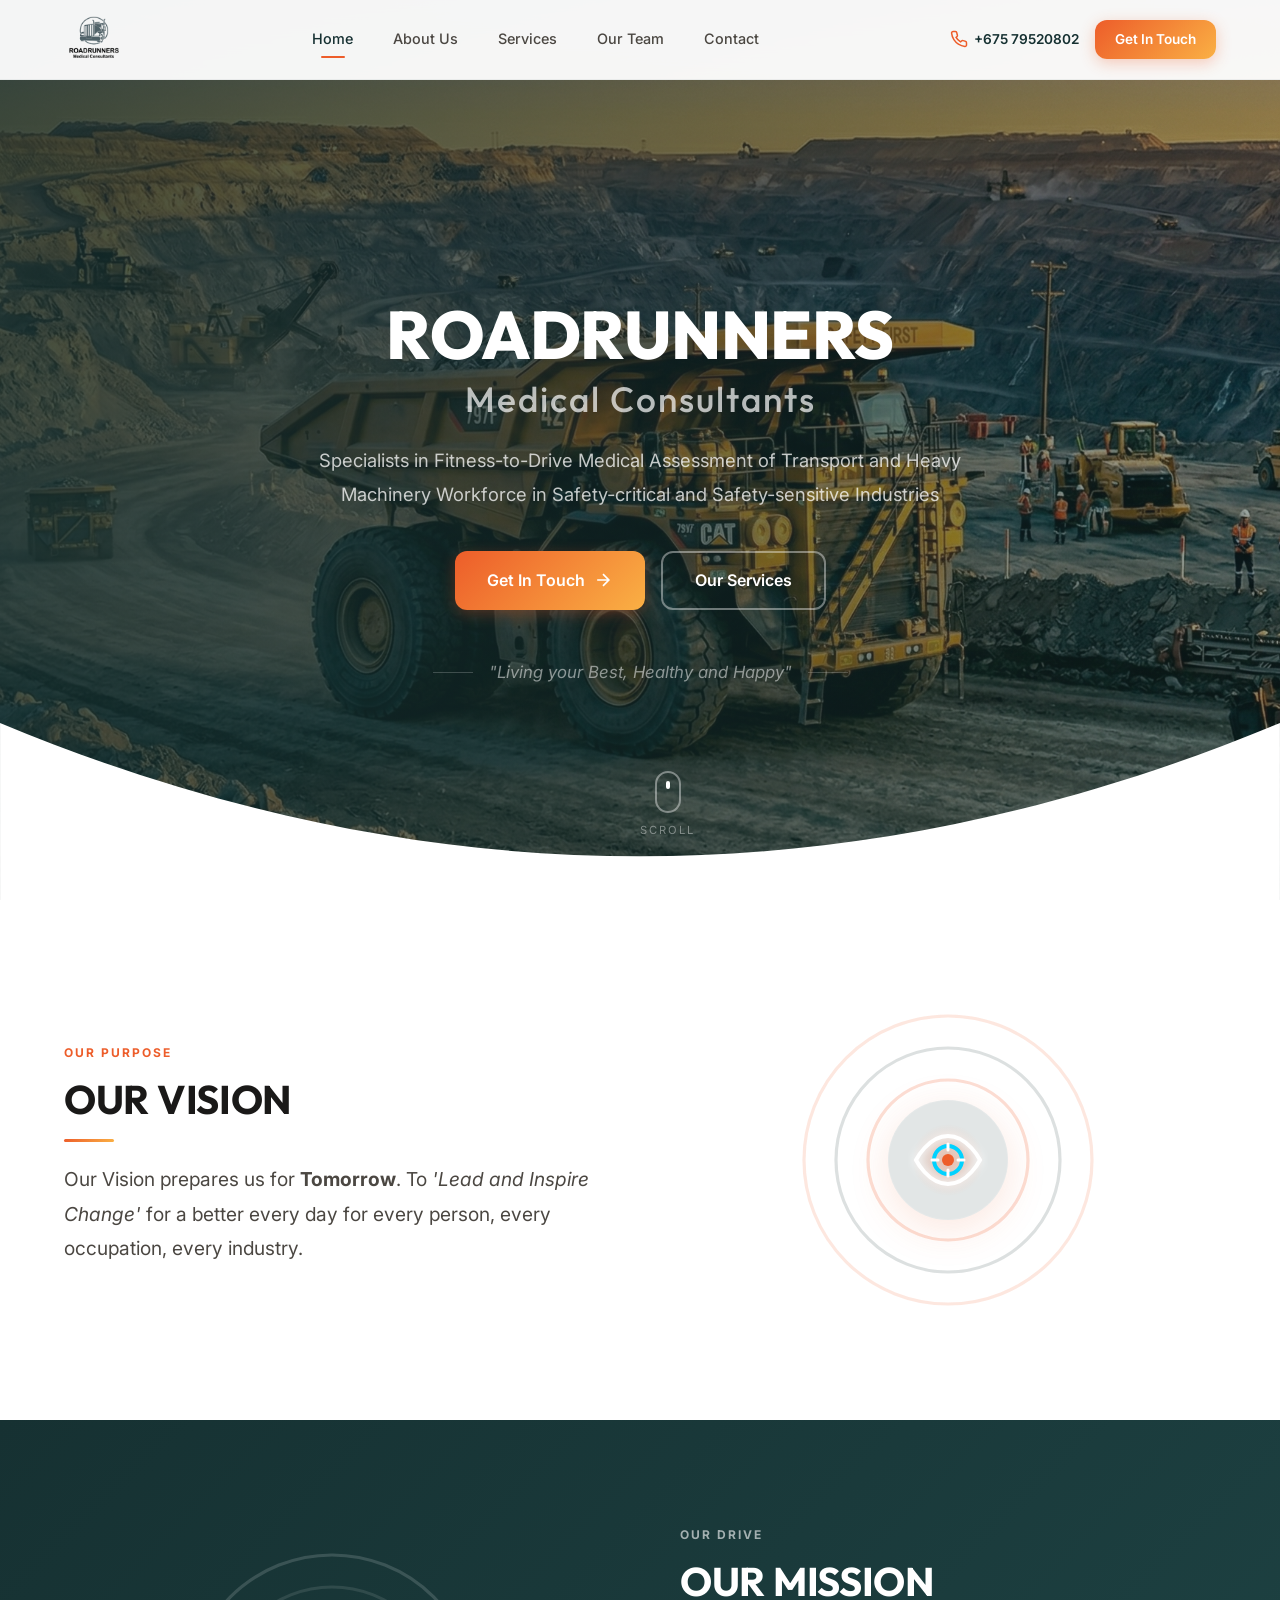
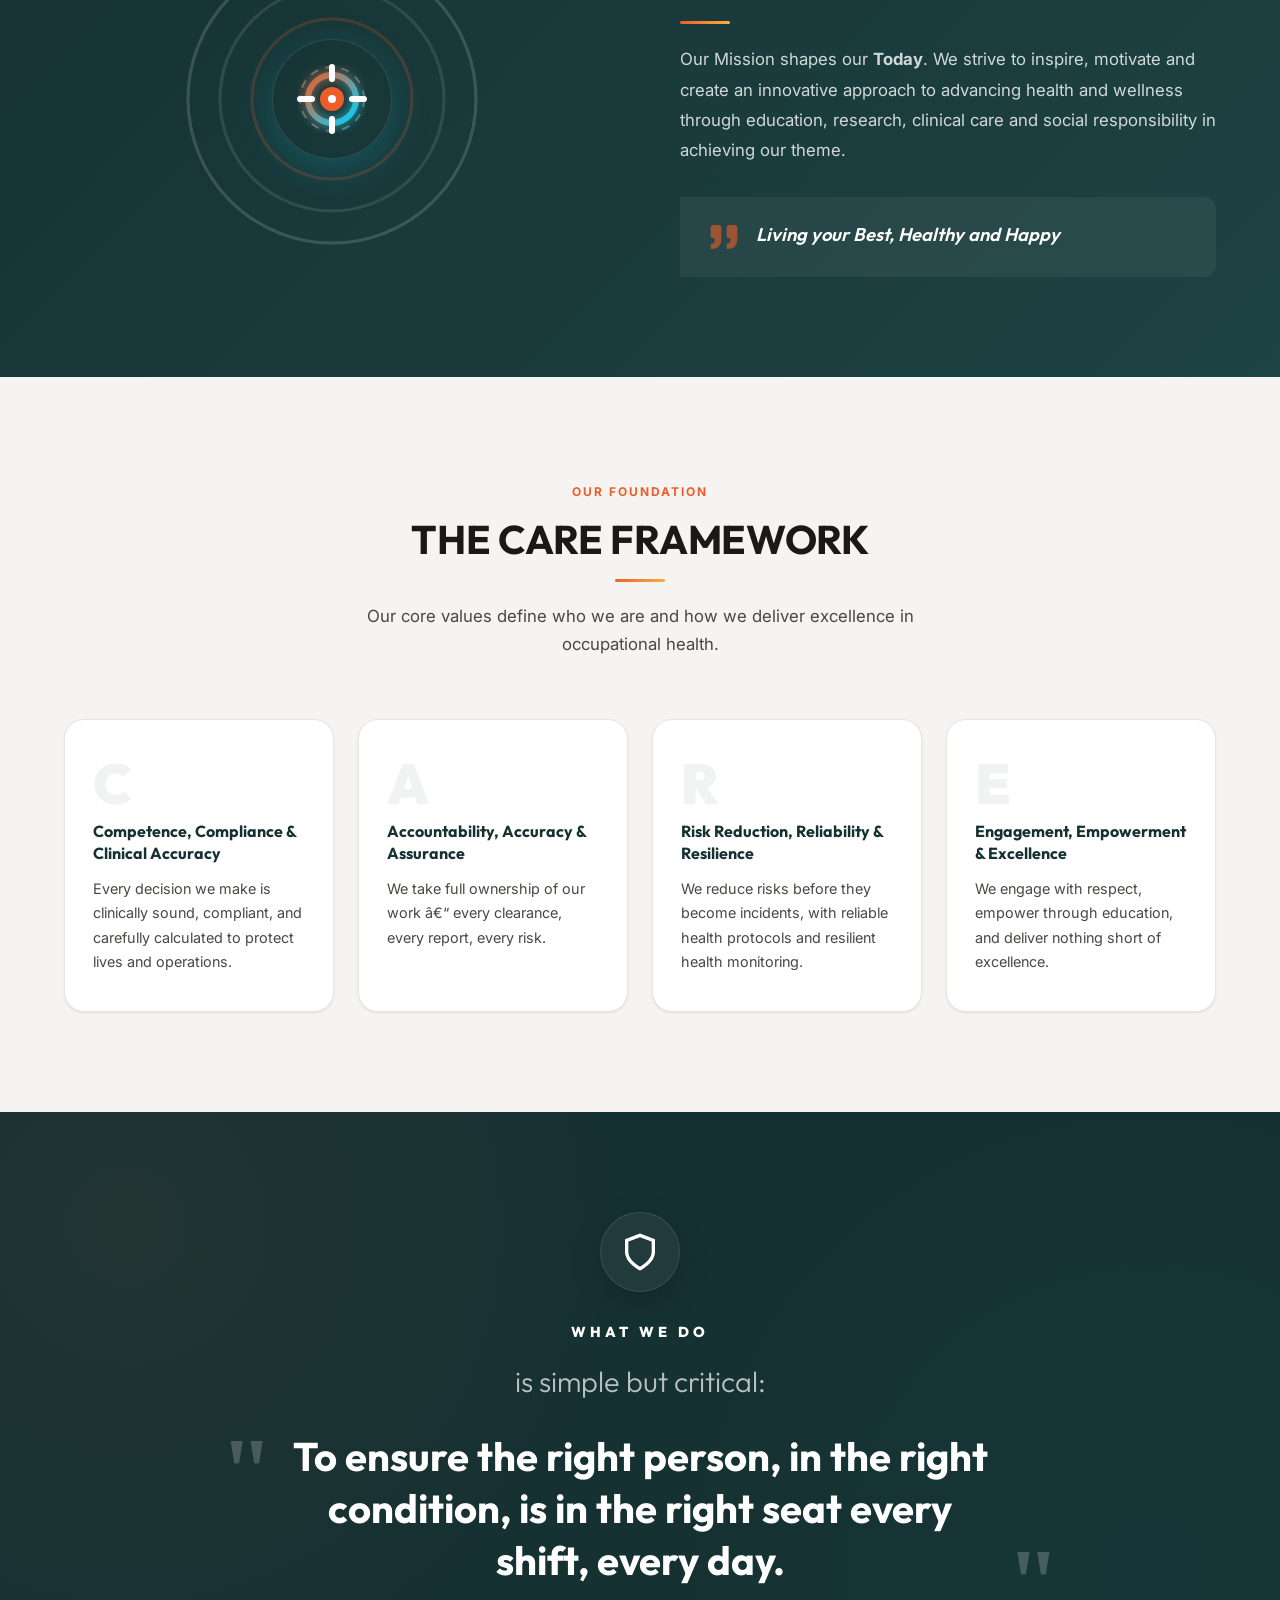
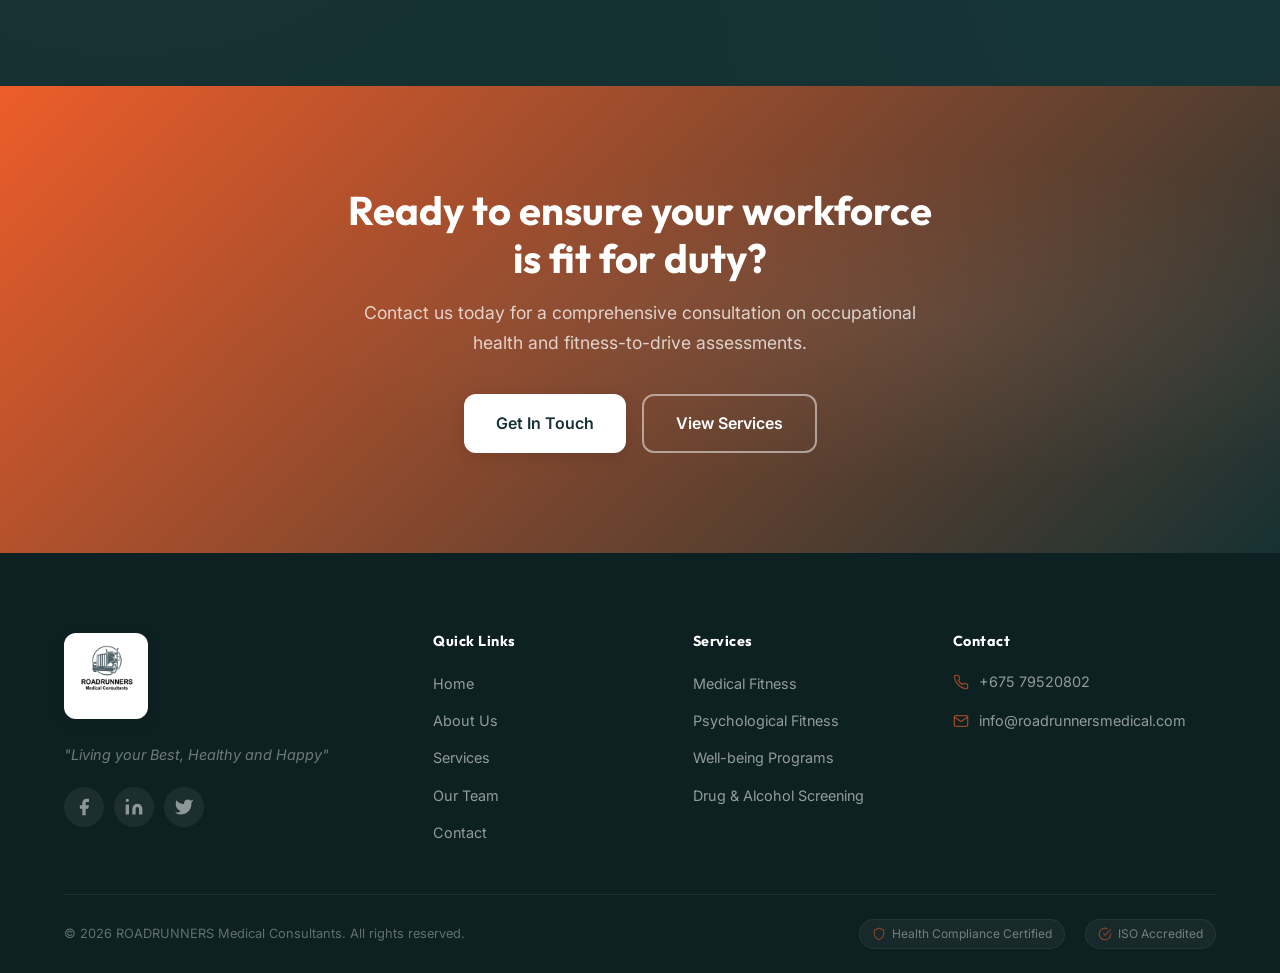
==== commit 153d3af4: "Fix CSS compatibility, inline styles, and iframe warnings in various pages" ====
--- a/index.html
+++ b/index.html
@@ -1,4 +1,4 @@
-﻿<!DOCTYPE html>
+<!DOCTYPE html>
 <html lang="en">
 
 <head>
@@ -53,9 +53,9 @@
     <!-- HERO SECTION -->
     <section class="hero" id="home">
         <div class="hero__slider" id="heroSlider">
-            <div class="hero__slide active" style="background-image: url('assets/hero-slider/hero-banner-01.png');">
-            </div>
-            <div class="hero__slide" style="background-image: url('assets/hero-slider/hero-banner-02.png');"></div>
+            <div class="hero__slide active hero-slide--1">
+            </div>
+            <div class="hero__slide hero-slide--2"></div>
             <div class="hero__overlay"></div>
             <div class="hero__pattern"></div>
         </div>
--- a/css/styles.css
+++ b/css/styles.css
@@ -206,8 +206,8 @@
     z-index: 1000;
     height: var(--header-h);
     background: rgba(255,255,255,0.95);
+    -webkit-backdrop-filter: blur(20px);
     backdrop-filter: blur(20px);
-    -webkit-backdrop-filter: blur(20px);
     border-bottom: 1px solid rgba(22,49,50,0.06);
     transition: all 0.4s var(--ease);
 }
@@ -609,6 +609,14 @@
     z-index: 2;
 }
 
+/* Banner Variations */
+.page-hero--about { background-image: url('../assets/about-banner/about-banner.png'); }
+.page-hero--services { background-image: url('../assets/services-banner/services-banner.png'); }
+.page-hero--team { background-image: url('../assets/ourteam-banner/ourteam-banner.png'); }
+
+.hero-slide--1 { background-image: url('../assets/hero-slider/hero-banner-01.png'); }
+.hero-slide--2 { background-image: url('../assets/hero-slider/hero-banner-02.png'); }
+
 .page-hero__content {
     position: relative;
     text-align: center;
@@ -1920,6 +1928,7 @@
         position: fixed;
         inset: 0;
         background: rgba(255,255,255,0.98);
+        -webkit-backdrop-filter: blur(20px);
         backdrop-filter: blur(20px);
         display: flex;
         align-items: center;
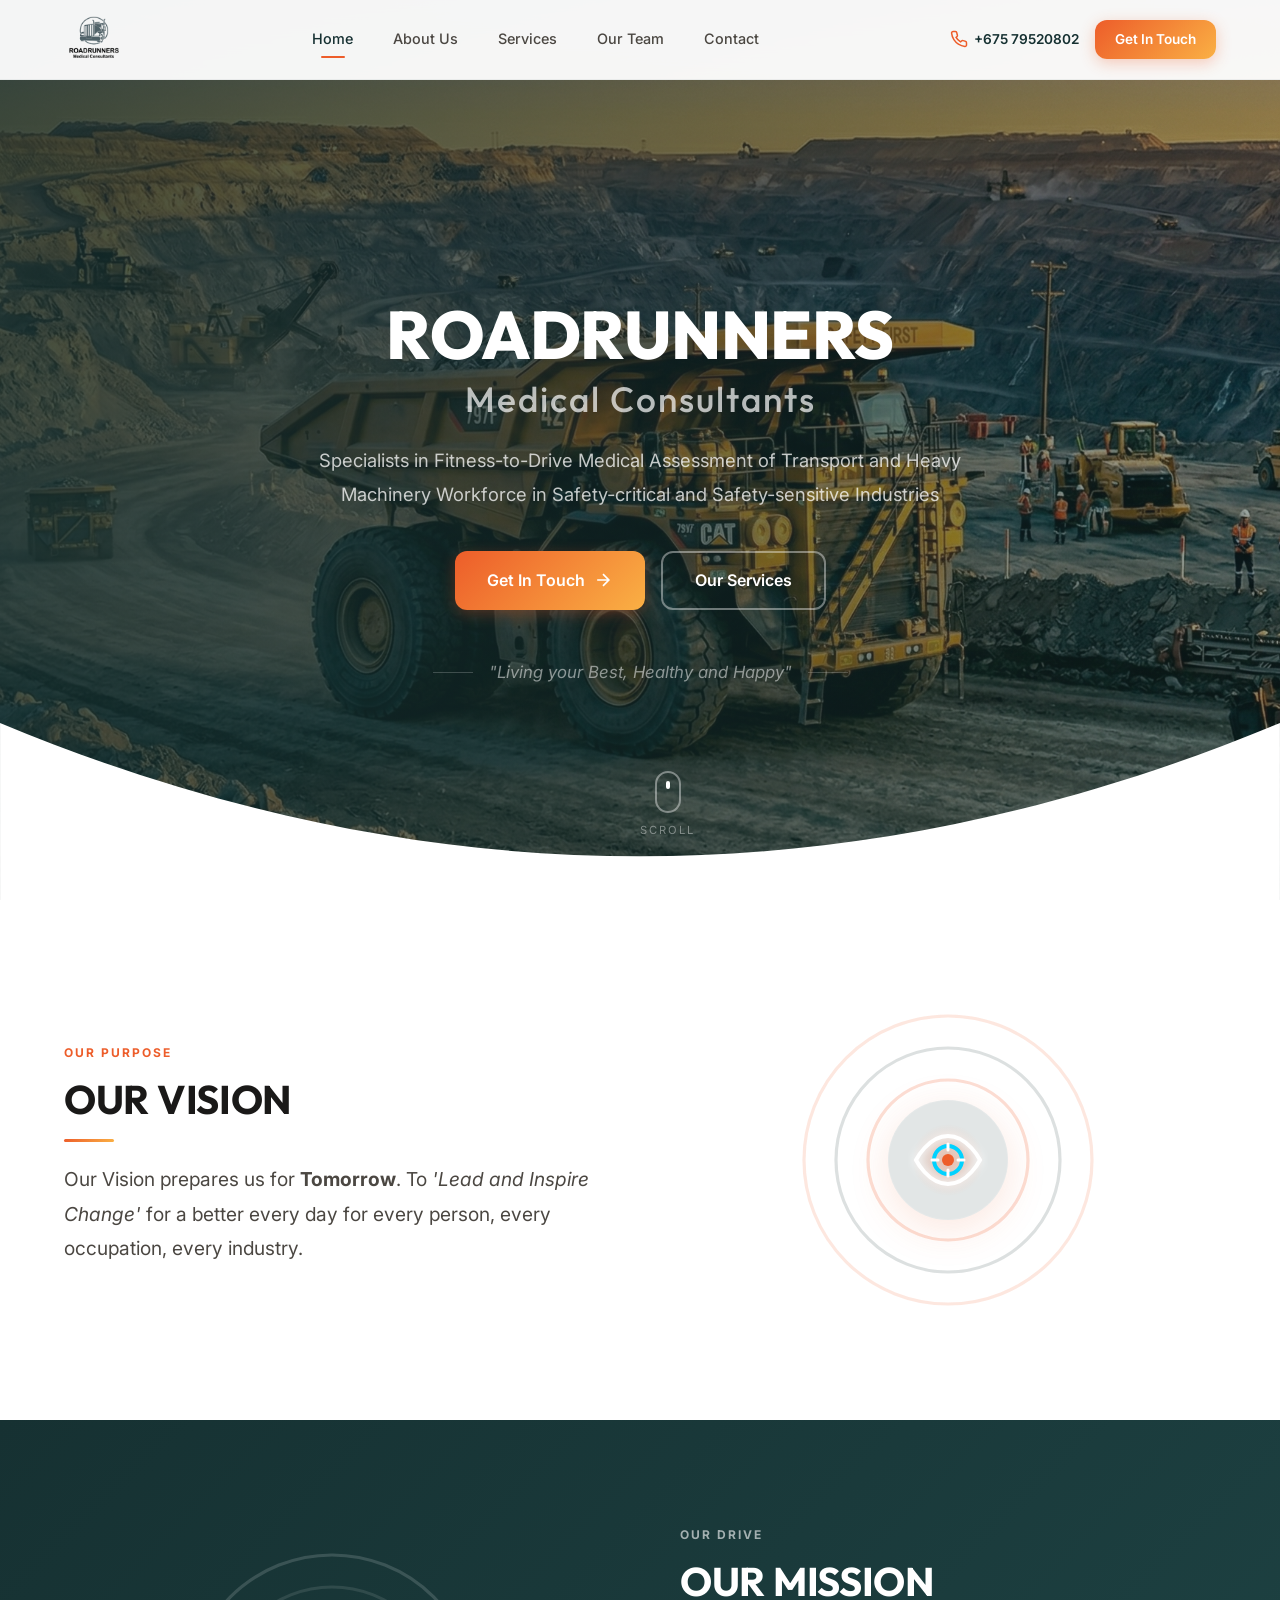
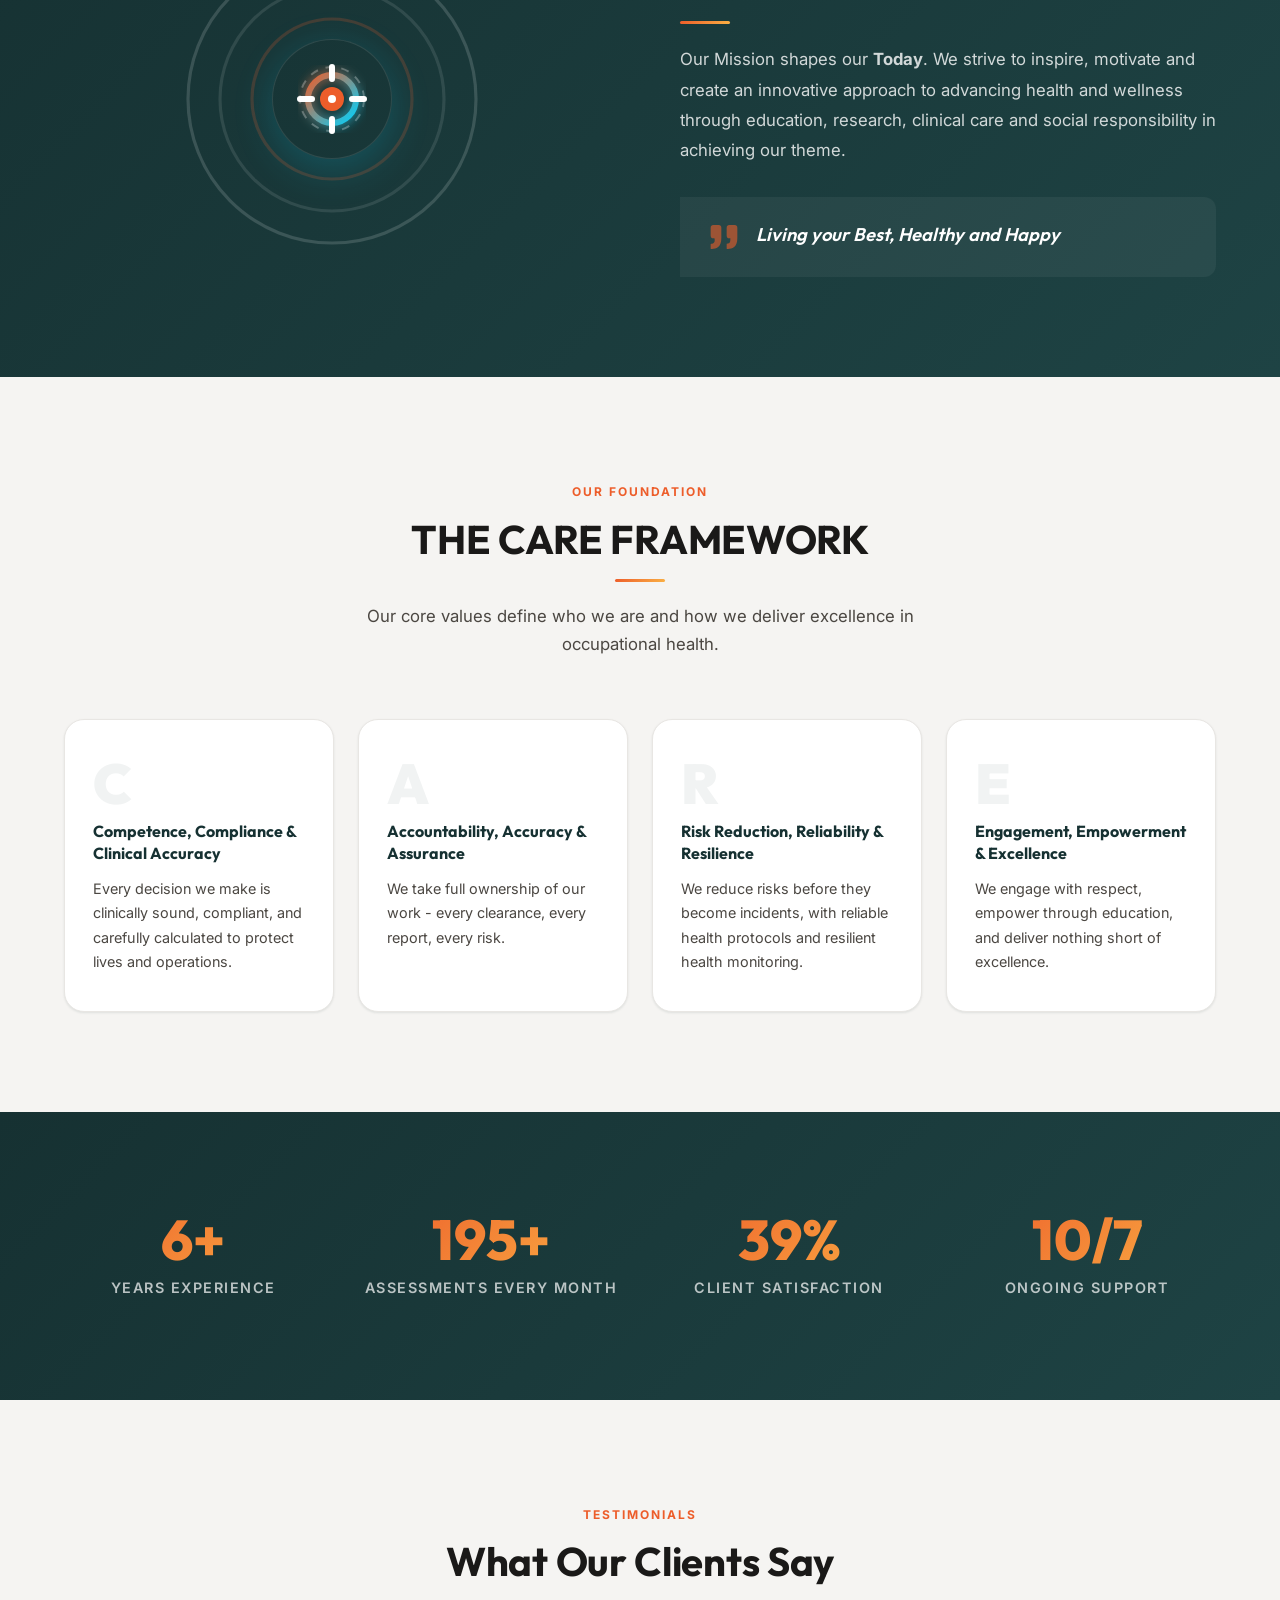
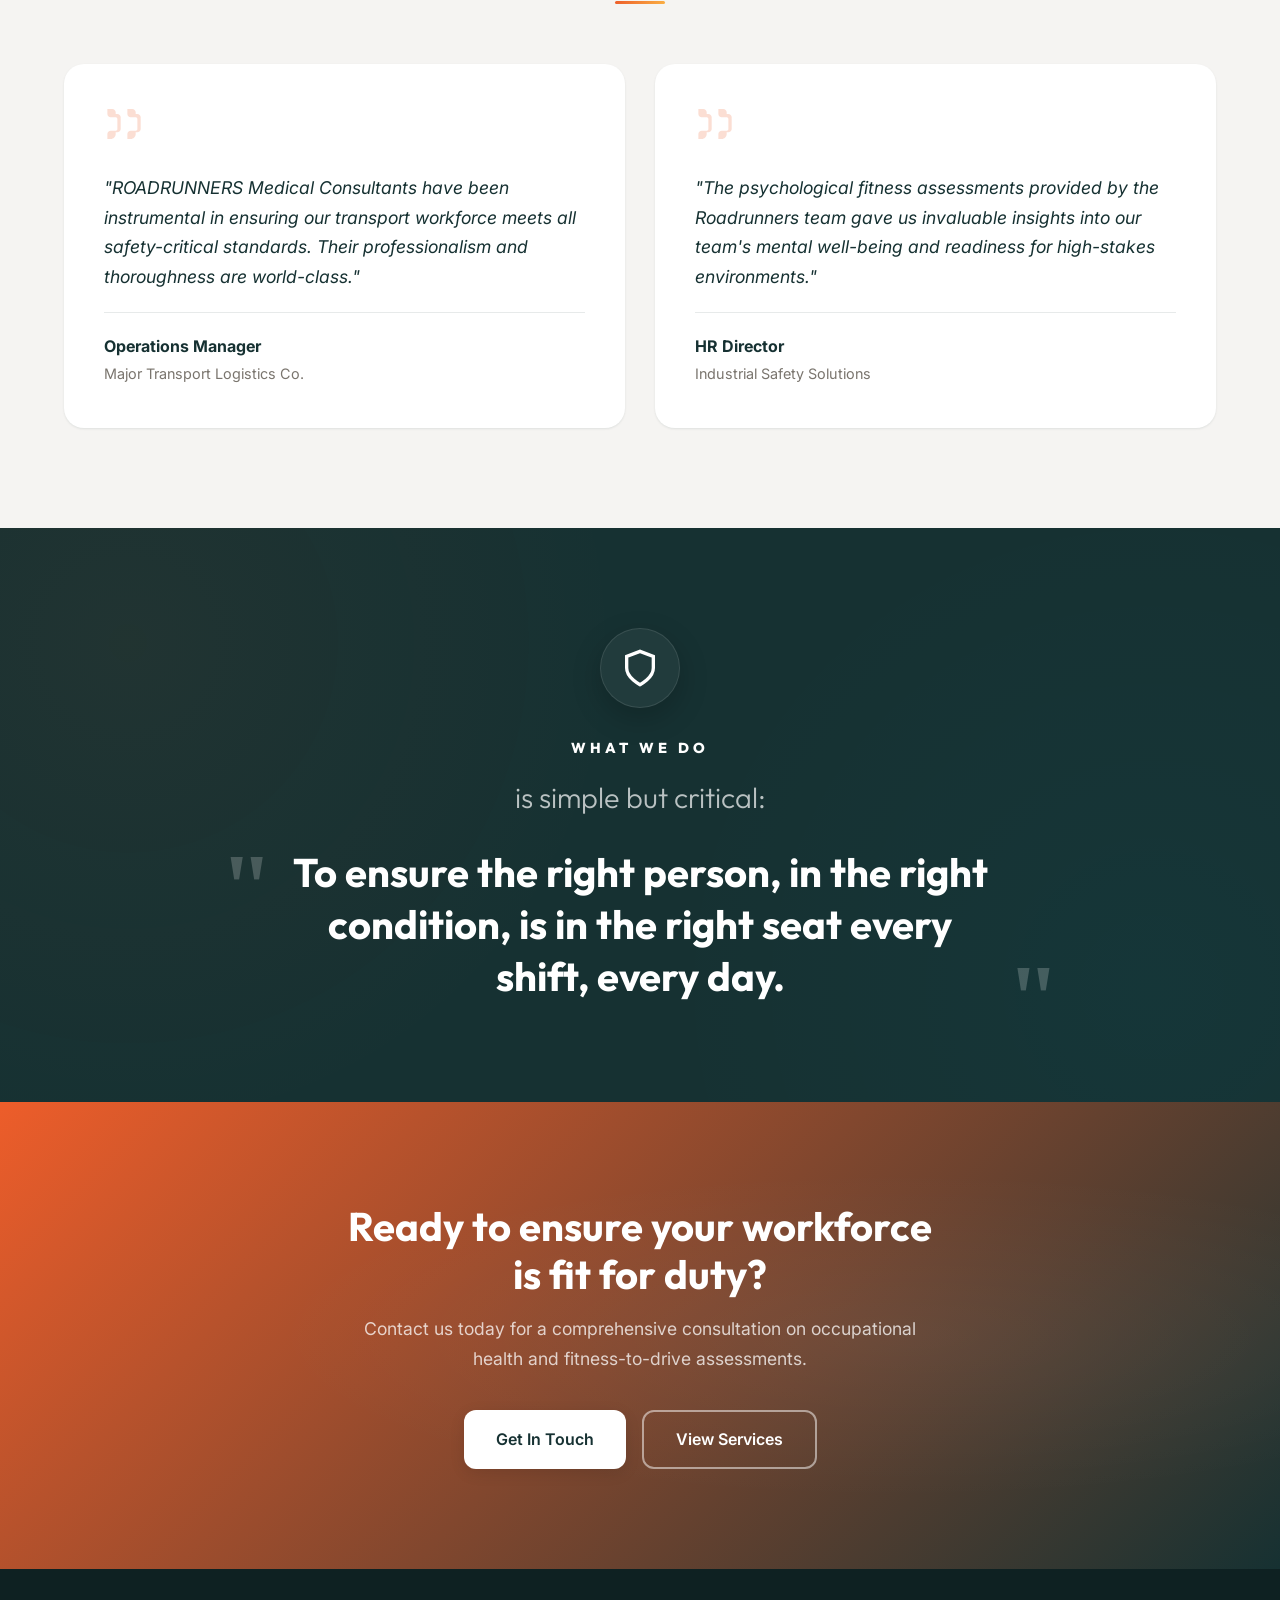
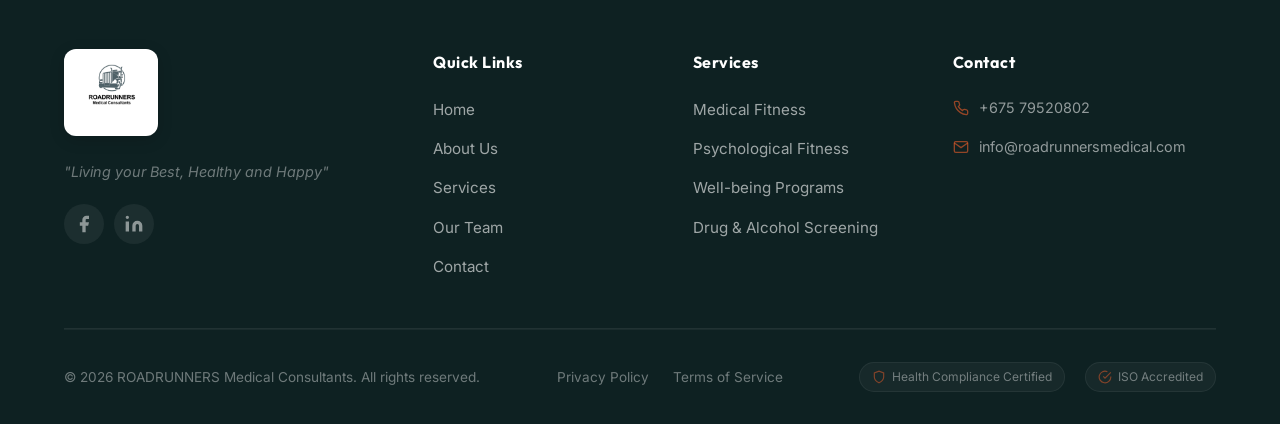
==== commit 47dcb1dd: "feat: normalize footer structure and enhance logo centering across all pages" ====
--- a/index.html
+++ b/index.html
@@ -5,6 +5,7 @@
     <meta charset="UTF-8">
     <meta name="viewport" content="width=device-width, initial-scale=1.0">
     <title>ROADRUNNERS Medical Consultants | Fitness-to-Drive Medical Assessments</title>
+    <link rel="icon" type="image/png" href="assets/logo/campany-logo.png">
     <meta name="description"
         content="ROADRUNNERS Medical Consultants - Specialists in Fitness-to-Drive Medical Assessment of Transport and Heavy Machinery Workforce in Safety-critical Industries.">
     <meta name="keywords"
@@ -16,14 +17,37 @@
         rel="stylesheet">
     <link rel="stylesheet" href="css/styles.css">
     <link rel="stylesheet" href="css/animations.css">
+
+    <!-- SEO & Social Media Meta Tags -->
+    <meta property="og:title" content="ROADRUNNERS Medical Consultants | Fitness-to-Drive Assessments">
+    <meta property="og:description"
+        content="Specialists in occupational health and fitness-to-drive medical assessments for safety-critical industries.">
+    <meta property="og:image" content="assets/logo/campany-logo.png">
+    <meta property="og:url" content="https://roadrunnersmedical.com/index.html">
+    <meta property="og:type" content="website">
+    <meta name="twitter:card" content="summary_large_image">
+    <meta name="twitter:title" content="ROADRUNNERS Medical Consultants">
+    <meta name="twitter:description" content="Occupational health excellence for safety-critical workforces.">
+    <meta name="twitter:image" content="assets/logo/campany-logo.png">
 </head>
 
 <body>
+    <!-- Reading Progress Bar -->
+    <div class="progress-bar" id="progressBar"></div>
+
+    <!-- Back to Top Button -->
+    <button class="back-to-top" id="backToTop" aria-label="Back to top">
+        <svg width="24" height="24" viewBox="0 0 24 24" fill="none" stroke="currentColor" stroke-width="2">
+            <path d="M18 15l-6-6-6 6" />
+        </svg>
+    </button>
+
     <!-- HEADER -->
     <header class="header" id="header">
         <div class="container header__inner">
             <a href="index.html" class="header__logo">
-                <img src="assets/logo/campany-logo.png" alt="ROADRUNNERS Medical Consultants" class="logo-img">
+                <img src="assets/logo/campany-logo.png" alt="ROADRUNNERS Medical Consultants" class="logo-img"
+                    loading="lazy">
             </a>
             <nav class="nav" id="nav">
                 <ul class="nav__list">
@@ -218,16 +242,16 @@
             </div>
             <div class="care-grid">
                 <div class="care-card reveal-up delay-1" data-letter="C">
-                    <div class="care-card__letter">C</div>
+                    <div class="care-card__letter" aria-hidden="true">C</div>
                     <h3 class="care-card__title">Competence, Compliance &amp; Clinical Accuracy</h3>
                     <p class="care-card__text">Every decision we make is clinically sound, compliant, and carefully
                         calculated to protect lives and operations.</p>
                     <div class="care-card__accent"></div>
                 </div>
                 <div class="care-card reveal-up delay-2" data-letter="A">
-                    <div class="care-card__letter">A</div>
+                    <div class="care-card__letter" aria-hidden="true">A</div>
                     <h3 class="care-card__title">Accountability, Accuracy &amp; Assurance</h3>
-                    <p class="care-card__text">We take full ownership of our work â€“ every clearance, every report,
+                    <p class="care-card__text">We take full ownership of our work - every clearance, every report,
                         every risk.</p>
                     <div class="care-card__accent"></div>
                 </div>
@@ -244,6 +268,75 @@
                     <p class="care-card__text">We engage with respect, empower through education, and deliver nothing
                         short of excellence.</p>
                     <div class="care-card__accent"></div>
+                </div>
+            </div>
+        </div>
+    </section>
+
+    <!-- STATISTICS SECTION -->
+    <section class="section section--navy reveal-up">
+        <div class="container">
+            <div class="stats-grid">
+                <div class="stat-item">
+                    <span class="stat-number" data-target="15" data-suffix="+">0</span>
+                    <span class="stat-label">Years Experience</span>
+                </div>
+                <div class="stat-item">
+                    <span class="stat-number" data-target="500" data-suffix="+">0</span>
+                    <span class="stat-label">Assessments Every Month</span>
+                </div>
+                <div class="stat-item">
+                    <span class="stat-number" data-target="99" data-suffix="%">0</span>
+                    <span class="stat-label">Client Satisfaction</span>
+                </div>
+                <div class="stat-item">
+                    <span class="stat-number" data-target="24" data-suffix="/7">0</span>
+                    <span class="stat-label">Ongoing Support</span>
+                </div>
+            </div>
+        </div>
+    </section>
+
+    <!-- TESTIMONIALS SECTION -->
+    <section class="section section--light reveal-up">
+        <div class="container">
+            <div class="section__header">
+                <span class="section__label">Testimonials</span>
+                <h2 class="section__title">What Our Clients Say</h2>
+                <div class="section__divider section__divider--center"></div>
+            </div>
+
+            <div class="testimonials-grid">
+                <div class="testimonial-card">
+                    <div class="testimonial-card__quote">
+                        <svg width="40" height="40" viewBox="0 0 24 24" fill="var(--green)" opacity="0.2">
+                            <path
+                                d="M14.017 21L14.017 18C14.017 16.8954 14.9124 16 16.017 16H19.017C19.5693 16 20.017 15.5523 20.017 15V9C20.017 8.44772 19.5693 8 19.017 8H16.017C14.9124 8 14.017 7.10457 14.017 6V3L17.017 3C18.1216 3 19.017 3.89543 19.017 5V6H20.017C21.1216 6 22.017 6.89543 22.017 8V15C22.017 16.1046 21.1216 17 20.017 17H19.017V18C19.017 19.6569 17.6739 21 16.017 21H14.017ZM2.017 21L2.017 18C2.017 16.8954 2.91243 16 4.017 16H7.017C7.56928 16 8.017 15.5523 8.017 15V9C8.017 8.44772 7.56928 8 7.017 8H4.017C2.91243 8 2.017 7.10457 2.017 6V3L5.017 3C6.12157 3 7.017 3.89543 7.017 5V6H8.017C9.12157 6 10.017 6.89543 10.017 8V15C10.017 16.1046 9.12157 17 8.017 17H7.017V18C7.017 19.6569 5.67386 21 4.017 21H2.017Z" />
+                        </svg>
+                    </div>
+                    <p class="testimonial-card__text">"ROADRUNNERS Medical Consultants have been instrumental in
+                        ensuring our transport workforce meets all safety-critical standards. Their professionalism and
+                        thoroughness are world-class."</p>
+                    <div class="testimonial-card__author">
+                        <strong>Operations Manager</strong>
+                        <span>Major Transport Logistics Co.</span>
+                    </div>
+                </div>
+
+                <div class="testimonial-card">
+                    <div class="testimonial-card__quote">
+                        <svg width="40" height="40" viewBox="0 0 24 24" fill="var(--green)" opacity="0.2">
+                            <path
+                                d="M14.017 21L14.017 18C14.017 16.8954 14.9124 16 16.017 16H19.017C19.5693 16 20.017 15.5523 20.017 15V9C20.017 8.44772 19.5693 8 19.017 8H16.017C14.9124 8 14.017 7.10457 14.017 6V3L17.017 3C18.1216 3 19.017 3.89543 19.017 5V6H20.017C21.1216 6 22.017 6.89543 22.017 8V15C22.017 16.1046 21.1216 17 20.017 17H19.017V18C19.017 19.6569 17.6739 21 16.017 21H14.017ZM2.017 21L2.017 18C2.017 16.8954 2.91243 16 4.017 16H7.017C7.56928 16 8.017 15.5523 8.017 15V9C8.017 8.44772 7.56928 8 7.017 8H4.017C2.91243 8 2.017 7.10457 2.017 6V3L5.017 3C6.12157 3 7.017 3.89543 7.017 5V6H8.017C9.12157 6 10.017 6.89543 10.017 8V15C10.017 16.1046 9.12157 17 8.017 17H7.017V18C7.017 19.6569 5.67386 21 4.017 21H2.017Z" />
+                        </svg>
+                    </div>
+                    <p class="testimonial-card__text">"The psychological fitness assessments provided by the Roadrunners
+                        team gave us invaluable insights into our team's mental well-being and readiness for high-stakes
+                        environments."</p>
+                    <div class="testimonial-card__author">
+                        <strong>HR Director</strong>
+                        <span>Industrial Safety Solutions</span>
+                    </div>
                 </div>
             </div>
         </div>
@@ -287,32 +380,29 @@
             <div class="footer__grid">
                 <div class="footer__brand">
                     <a href="index.html" class="footer__logo">
-                        <img src="assets/logo/campany-logo.png" alt="ROADRUNNERS Medical Consultants" class="logo-img">
+                        <img src="assets/logo/campany-logo.png" alt="ROADRUNNERS Medical Consultants logo"
+                            class="logo-img" loading="lazy">
                     </a>
                     <p class="footer__tagline">"Living your Best, Healthy and Happy"</p>
                     <div class="footer__social">
-                        <a href="#" class="social-link" aria-label="Facebook">
+                        <a href="https://facebook.com" class="social-link" aria-label="Follow us on Facebook"
+                            target="_blank" rel="noopener">
                             <svg width="20" height="20" viewBox="0 0 24 24" fill="currentColor">
                                 <path d="M18 2h-3a5 5 0 00-5 5v3H7v4h3v8h4v-8h3l1-4h-4V7a1 1 0 011-1h3z" />
                             </svg>
                         </a>
-                        <a href="#" class="social-link" aria-label="LinkedIn">
+                        <a href="https://linkedin.com" class="social-link" aria-label="Follow us on LinkedIn"
+                            target="_blank" rel="noopener">
                             <svg width="20" height="20" viewBox="0 0 24 24" fill="currentColor">
                                 <path
                                     d="M16 8a6 6 0 016 6v7h-4v-7a2 2 0 00-2-2 2 2 0 00-2 2v7h-4v-7a6 6 0 016-6zM2 9h4v12H2zM4 6a2 2 0 100-4 2 2 0 000 4z" />
                             </svg>
                         </a>
-                        <a href="#" class="social-link" aria-label="Twitter">
-                            <svg width="20" height="20" viewBox="0 0 24 24" fill="currentColor">
-                                <path
-                                    d="M23 3a10.9 10.9 0 01-3.14 1.53 4.48 4.48 0 00-7.86 3v1A10.66 10.66 0 013 4s-4 9 5 13a11.64 11.64 0 01-7 2c9 5 20 0 20-11.5a4.5 4.5 0 00-.08-.83A7.72 7.72 0 0023 3z" />
-                            </svg>
-                        </a>
                     </div>
                 </div>
                 <div class="footer__links">
-                    <h4 class="footer__heading">Quick Links</h4>
-                    <ul>
+                    <h4 class="footer__title">Quick Links</h4>
+                    <ul class="footer__list">
                         <li><a href="index.html">Home</a></li>
                         <li><a href="about.html">About Us</a></li>
                         <li><a href="services.html">Services</a></li>
@@ -321,16 +411,16 @@
                     </ul>
                 </div>
                 <div class="footer__links">
-                    <h4 class="footer__heading">Services</h4>
-                    <ul>
-                        <li><a href="services.html">Medical Fitness</a></li>
-                        <li><a href="services.html">Psychological Fitness</a></li>
-                        <li><a href="services.html">Well-being Programs</a></li>
+                    <h4 class="footer__title">Services</h4>
+                    <ul class="footer__list">
+                        <li><a href="services.html#medical">Medical Fitness</a></li>
+                        <li><a href="services.html#psychological">Psychological Fitness</a></li>
+                        <li><a href="services.html#wellbeing">Well-being Programs</a></li>
                         <li><a href="services.html">Drug & Alcohol Screening</a></li>
                     </ul>
                 </div>
                 <div class="footer__contact">
-                    <h4 class="footer__heading">Contact</h4>
+                    <h4 class="footer__title">Contact</h4>
                     <div class="footer__contact-item">
                         <svg width="16" height="16" viewBox="0 0 24 24" fill="none" stroke="currentColor"
                             stroke-width="2">
@@ -351,6 +441,12 @@
             </div>
             <div class="footer__bottom">
                 <p>&copy; 2026 ROADRUNNERS Medical Consultants. All rights reserved.</p>
+
+                <div class="footer__legal-links">
+                    <a href="privacy.html">Privacy Policy</a>
+                    <a href="terms.html">Terms of Service</a>
+                </div>
+
                 <div class="footer__compliance">
                     <span class="compliance-badge">
                         <svg width="14" height="14" viewBox="0 0 24 24" fill="none" stroke="currentColor"
--- a/css/styles.css
+++ b/css/styles.css
@@ -195,6 +195,230 @@
     transform: translateY(-2px);
 }
 
+/* --- UX COMPONENTS --- */
+.progress-bar {
+    position: fixed;
+    top: 0;
+    left: 0;
+    width: 0%;
+    height: 4px;
+    background: var(--grad-green);
+    z-index: 1100;
+    transition: width 0.1s ease;
+}
+
+.back-to-top {
+    position: fixed;
+    bottom: 30px;
+    right: 30px;
+    width: 50px;
+    height: 50px;
+    background: var(--grad-navy);
+    color: var(--white);
+    border: none;
+    border-radius: 50%;
+    display: flex;
+    align-items: center;
+    justify-content: center;
+    cursor: pointer;
+    z-index: 999;
+    opacity: 0;
+    visibility: hidden;
+    transform: translateY(20px);
+    transition: all 0.4s var(--ease);
+    box-shadow: var(--shadow-lg);
+}
+
+.back-to-top.show {
+    opacity: 1;
+    visibility: visible;
+    transform: translateY(0);
+}
+
+.back-to-top:hover {
+    background: var(--grad-green);
+    transform: translateY(-5px);
+    box-shadow: 0 10px 20px rgba(237,93,42,0.3);
+}
+
+/* Micro-interactions */
+.btn:hover { transform: translateY(-3px) scale(1.02); }
+.social-link:hover { transform: translateY(-3px) scale(1.1); color: var(--green); }
+
+/* Stats Grid */
+.stats-grid {
+    display: grid;
+    grid-template-columns: repeat(auto-fit, minmax(200px, 1fr));
+    gap: 40px;
+    text-align: center;
+}
+
+.stat-item {
+    display: flex;
+    flex-direction: column;
+    gap: 8px;
+}
+
+.stat-number {
+    font-size: 3.5rem;
+    font-weight: 800;
+    color: var(--white);
+    line-height: 1;
+    font-family: var(--font-heading);
+    background: var(--grad-green);
+    -webkit-background-clip: text;
+    background-clip: text;
+    -webkit-text-fill-color: transparent;
+}
+
+.stat-label {
+    font-size: 0.9rem;
+    color: rgba(255,255,255,0.7);
+    text-transform: uppercase;
+    letter-spacing: 1.5px;
+    font-weight: 600;
+}
+
+/* Legal Pages */
+.legal-main {
+    padding-top: 140px;
+    padding-bottom: 80px;
+}
+
+.legal-container {
+    max-width: 850px;
+    margin: 0 auto;
+    padding: 0 20px;
+}
+
+.legal-title {
+    text-align: left;
+}
+
+.legal-content h3 {
+    color: var(--navy);
+    margin-top: 2.5rem;
+    margin-bottom: 1rem;
+}
+
+.legal-content p, .legal-content ul {
+    line-height: 1.8;
+    color: var(--text-muted);
+    margin-bottom: 1.2rem;
+}
+
+/* Testimonials */
+.testimonials-grid {
+    display: grid;
+    grid-template-columns: repeat(auto-fit, minmax(300px, 1fr));
+    gap: 30px;
+    margin-top: 50px;
+}
+
+.testimonial-card {
+    background: var(--white);
+    padding: 40px;
+    border-radius: 20px;
+    box-shadow: var(--shadow-sm);
+    display: flex;
+    flex-direction: column;
+    gap: 20px;
+    transition: all 0.4s var(--ease);
+}
+
+.testimonial-card:hover {
+    transform: translateY(-10px);
+    box-shadow: var(--shadow-lg);
+}
+
+.testimonial-card__text {
+    font-size: 1.1rem;
+    font-style: italic;
+    color: var(--navy);
+    line-height: 1.7;
+}
+
+.testimonial-card__author {
+    border-top: 1px solid rgba(22,49,50,0.1);
+    padding-top: 20px;
+}
+
+.testimonial-card__author strong {
+    display: block;
+    color: var(--navy);
+    font-size: 1rem;
+}
+
+.testimonial-card__author span {
+    color: var(--text-muted);
+    font-size: 0.9rem;
+}
+
+/* FAQ Section */
+.faq-grid {
+    display: flex;
+    flex-direction: column;
+    gap: 15px;
+    max-width: 800px;
+    margin: 50px auto 0;
+}
+
+.faq-item {
+    background: var(--white);
+    border-radius: 12px;
+    box-shadow: var(--shadow-sm);
+    overflow: hidden;
+    border: 1px solid rgba(22,49,50,0.05);
+}
+
+.faq-question {
+    width: 100%;
+    padding: 20px 25px;
+    background: none;
+    border: none;
+    display: flex;
+    justify-content: space-between;
+    align-items: center;
+    cursor: pointer;
+    font-weight: 600;
+    color: var(--navy);
+    font-family: inherit;
+    font-size: 1.05rem;
+    text-align: left;
+    transition: background 0.3s ease;
+}
+
+.faq-question:hover {
+    background: rgba(237,93,42,0.03);
+}
+
+.faq-question svg {
+    transition: transform 0.3s ease;
+    color: var(--green);
+}
+
+.faq-item.active .faq-question svg {
+    transform: rotate(180deg);
+}
+
+.faq-answer {
+    max-height: 0;
+    overflow: hidden;
+    transition: max-height 0.4s ease, padding 0.4s ease;
+    background: #fafafa;
+}
+
+.faq-item.active .faq-answer {
+    max-height: 500px;
+    padding: 0 25px 25px;
+}
+
+.faq-answer p {
+    color: var(--text-muted);
+    line-height: 1.7;
+    margin: 0;
+}
+
 /* ===========================================
    HEADER
    =========================================== */
@@ -1284,13 +1508,15 @@
 }
 
 .vm-card__icon {
-    margin-bottom: 24px;
-}
-
-.vm-card__icon--img img {
-    height: 64px;
+    margin-bottom: 32px;
+}
+
+.vm-card__icon--img img,
+.vm-card__icon--svg svg {
+    height: 100px;
     width: auto;
     object-fit: contain;
+    filter: drop-shadow(0 10px 15px rgba(237,93,42,0.15));
 }
 
 .vm-card__title {
@@ -1775,15 +2001,17 @@
     align-items: center;
     justify-content: center;
     background: var(--white);
-    padding: 12px;
+    padding: 15px 20px;
     border-radius: var(--radius-md);
     margin-bottom: 24px;
     box-shadow: 0 4px 15px rgba(0,0,0,0.15);
+    line-height: 1;
 }
 
 .footer__logo img {
-    max-height: 50px;
+    max-height: 45px;
     width: auto;
+    display: block;
 }
 
 .footer__logo .logo-text__name { color: var(--white); }
@@ -1811,30 +2039,46 @@
     color: var(--white);
 }
 
+.footer__title,
 .footer__heading {
     font-family: var(--font-heading);
-    font-size: 0.9rem;
+    font-size: 1rem;
     font-weight: 700;
     color: var(--white);
-    margin-bottom: 20px;
+    margin-bottom: 24px;
     letter-spacing: 0.5px;
-}
-
-.footer__links ul {
+    position: relative;
+    display: inline-block;
+}
+
+.footer__title::after,
+.footer__heading::after {
+    content: '';
+    position: absolute;
+    left: 0;
+    bottom: -8px;
+    width: 30px;
+    height: 2px;
+    background: var(--orange);
+    border-radius: 2px;
+}
+
+.footer__list {
     display: flex;
     flex-direction: column;
-    gap: 10px;
+    gap: 12px;
 }
 
 .footer__links a {
-    font-size: 0.9rem;
-    color: rgba(255,255,255,0.55);
+    font-size: 0.95rem;
+    color: rgba(255,255,255,0.6);
     transition: all 0.3s var(--ease);
+    display: inline-block;
 }
 
 .footer__links a:hover {
-    color: var(--white);
-    padding-left: 4px;
+    color: var(--orange);
+    transform: translateX(5px);
 }
 
 .footer__contact-item {
@@ -1855,9 +2099,25 @@
     display: flex;
     align-items: center;
     justify-content: space-between;
-    padding: 24px 0;
-    font-size: 0.8rem;
-    color: rgba(255,255,255,0.35);
+    flex-wrap: wrap;
+    gap: 20px;
+    padding: 32px 0;
+    font-size: 0.85rem;
+    color: rgba(255,255,255,0.4);
+    border-top: 1px solid rgba(255,255,255,0.05);
+}
+
+.footer__legal-links {
+    display: flex;
+    gap: 24px;
+}
+
+.footer__legal-links a {
+    transition: color 0.3s var(--ease);
+}
+
+.footer__legal-links a:hover {
+    color: var(--white);
 }
 
 .footer__compliance {
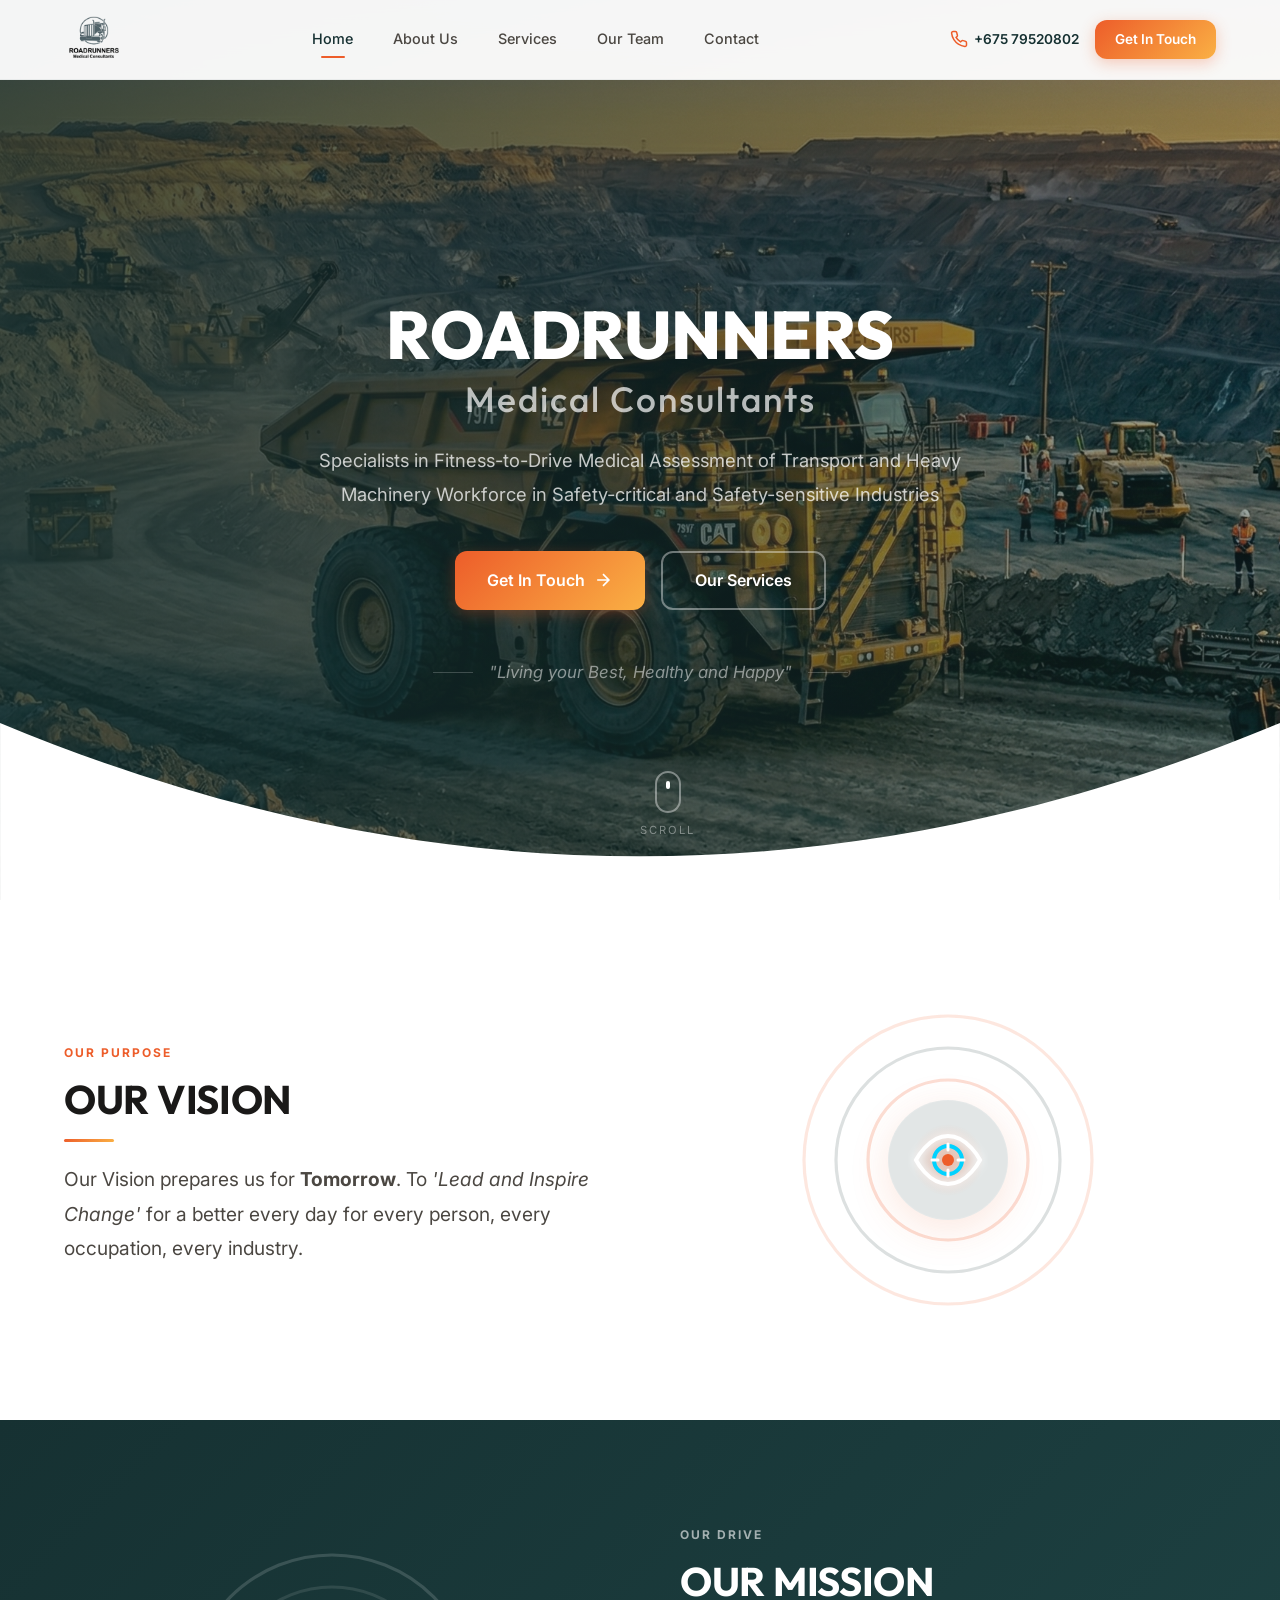
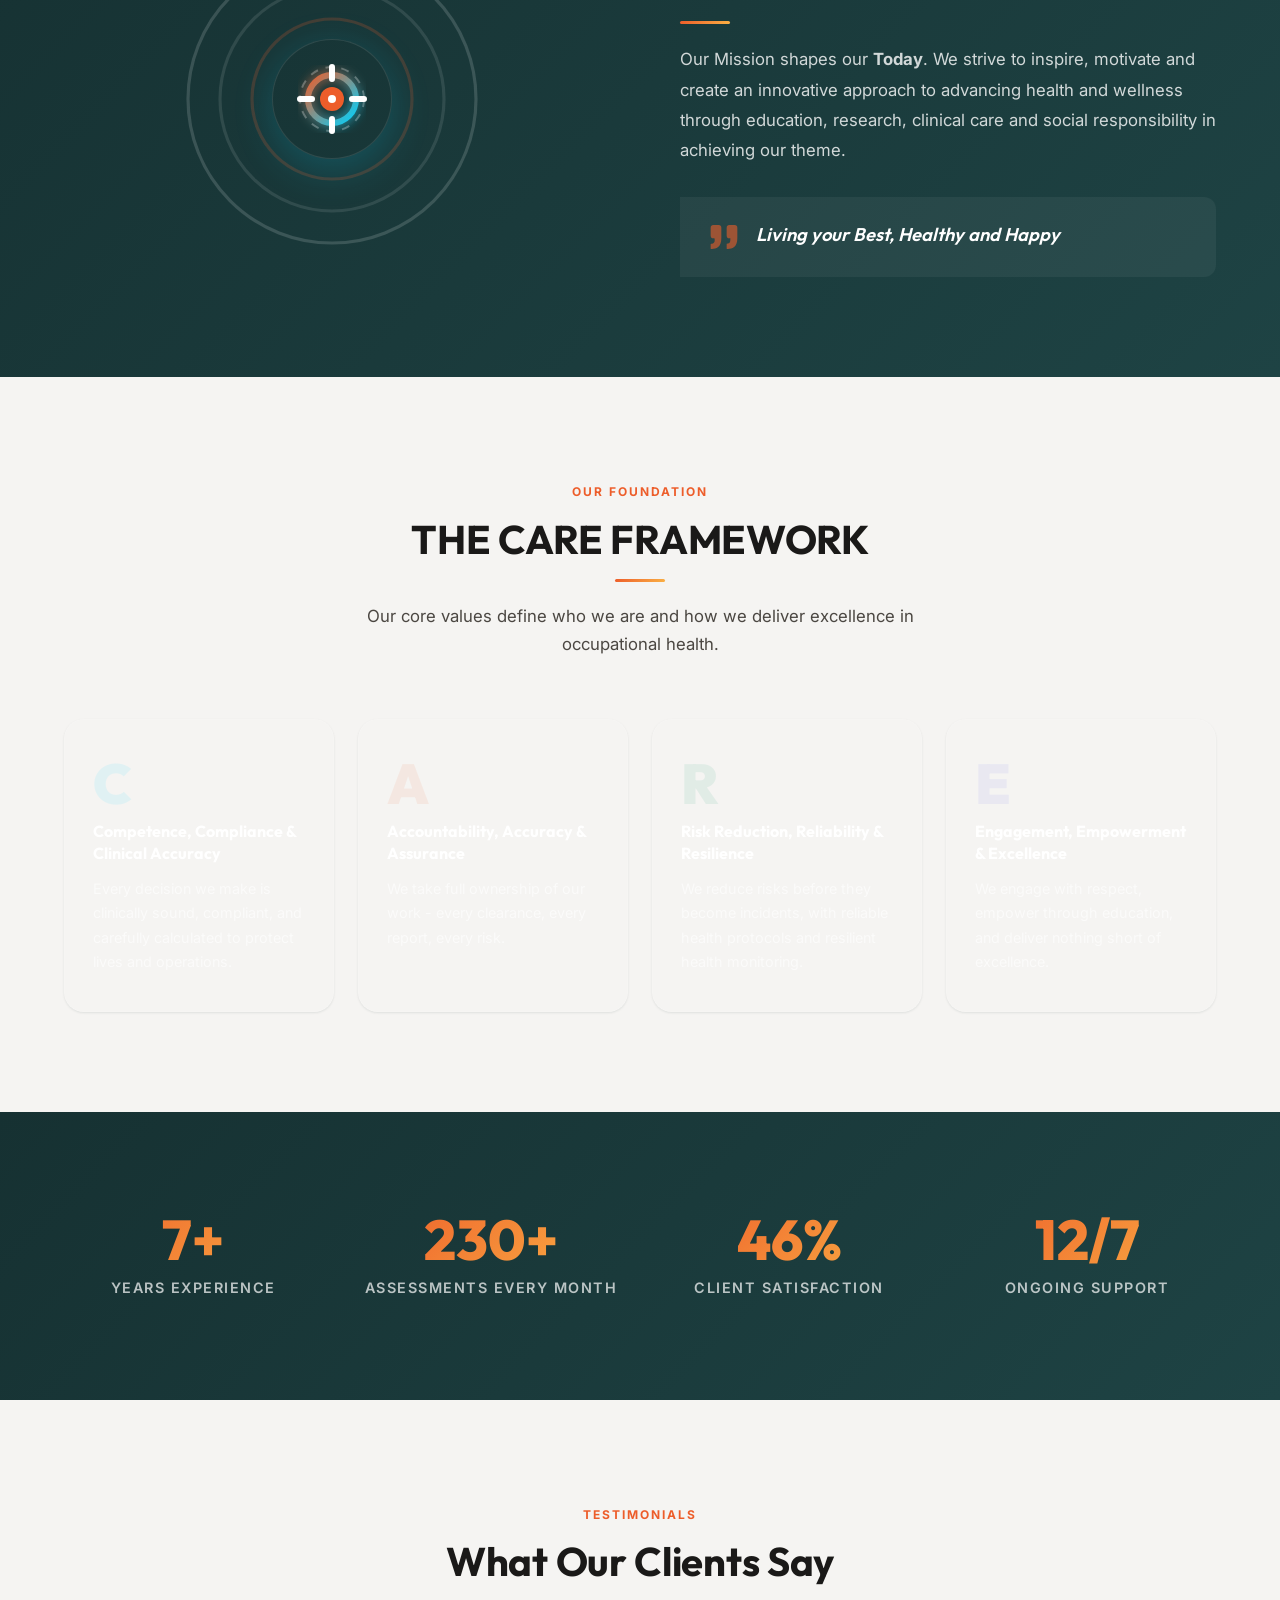
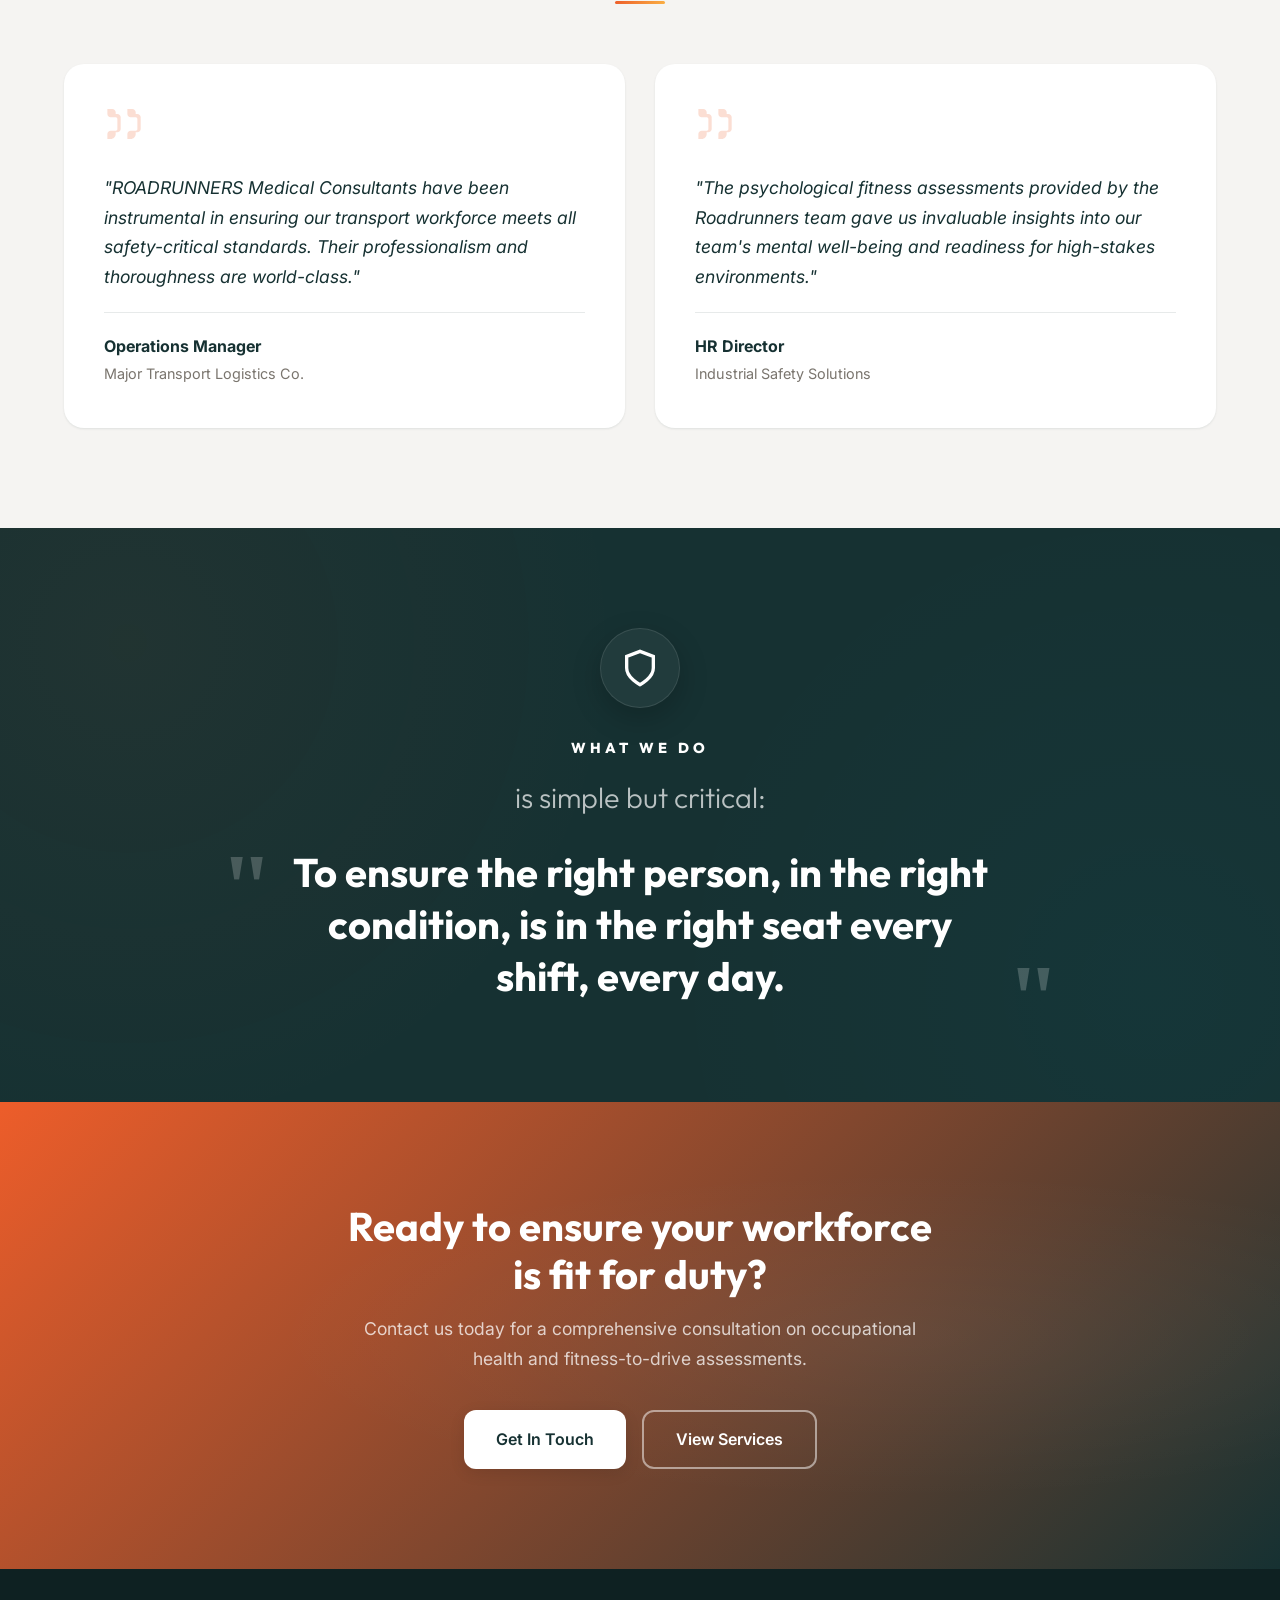
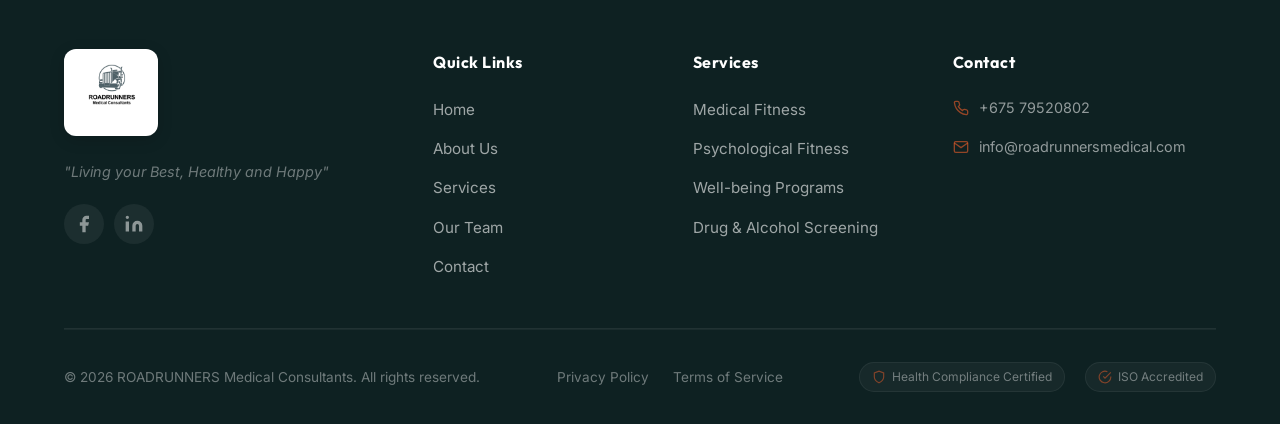
==== commit 4914f404: "feat: implement vibrant color-coded themes for the CARE framework" ====
--- a/index.html
+++ b/index.html
@@ -241,28 +241,28 @@
                     occupational health.</p>
             </div>
             <div class="care-grid">
-                <div class="care-card reveal-up delay-1" data-letter="C">
+                <div class="care-card care-card--dark reveal-up delay-1" data-letter="C">
                     <div class="care-card__letter" aria-hidden="true">C</div>
                     <h3 class="care-card__title">Competence, Compliance &amp; Clinical Accuracy</h3>
                     <p class="care-card__text">Every decision we make is clinically sound, compliant, and carefully
                         calculated to protect lives and operations.</p>
                     <div class="care-card__accent"></div>
                 </div>
-                <div class="care-card reveal-up delay-2" data-letter="A">
+                <div class="care-card care-card--dark reveal-up delay-2" data-letter="A">
                     <div class="care-card__letter" aria-hidden="true">A</div>
                     <h3 class="care-card__title">Accountability, Accuracy &amp; Assurance</h3>
                     <p class="care-card__text">We take full ownership of our work - every clearance, every report,
                         every risk.</p>
                     <div class="care-card__accent"></div>
                 </div>
-                <div class="care-card reveal-up delay-3" data-letter="R">
+                <div class="care-card care-card--dark reveal-up delay-3" data-letter="R">
                     <div class="care-card__letter">R</div>
                     <h3 class="care-card__title">Risk Reduction, Reliability &amp; Resilience</h3>
                     <p class="care-card__text">We reduce risks before they become incidents, with reliable health
                         protocols and resilient health monitoring.</p>
                     <div class="care-card__accent"></div>
                 </div>
-                <div class="care-card reveal-up delay-4" data-letter="E">
+                <div class="care-card care-card--dark reveal-up delay-4" data-letter="E">
                     <div class="care-card__letter">E</div>
                     <h3 class="care-card__title">Engagement, Empowerment &amp; Excellence</h3>
                     <p class="care-card__text">We engage with respect, empower through education, and deliver nothing
--- a/css/styles.css
+++ b/css/styles.css
@@ -1173,19 +1173,65 @@
     transform: scaleX(1);
 }
 
-/* Dark variant */
+/* Dark variant color-coding */
+.care-card--dark[data-letter="C"] { --card-theme: #00d2ff; } /* Competence - Cyan */
+.care-card--dark[data-letter="A"] { --card-theme: #ed5d2a; } /* Accountability - Orange (Brand) */
+.care-card--dark[data-letter="R"] { --card-theme: #059669; } /* Resilience - Green */
+.care-card--dark[data-letter="E"] { --card-theme: #6366f1; } /* Excellence - Indigo/Royal */
+
 .care-card--dark {
-    background: rgba(255,255,255,0.05);
-    border-color: rgba(255,255,255,0.1);
-}
-
-.care-card--dark .care-card__letter { color: rgba(255,255,255,0.08); }
-.care-card--dark:hover .care-card__letter { color: rgba(237,93,42,0.25); }
-.care-card--dark .care-card__title { color: var(--white); }
-.care-card--dark .care-card__text  { color: rgba(255,255,255,0.7); }
+    background: rgba(255,255,255,0.03);
+    border: 1px solid rgba(255,255,255,0.08);
+    position: relative;
+    z-index: 1;
+}
+
+.care-card--dark::before {
+    content: '';
+    position: absolute;
+    inset: 0;
+    background: linear-gradient(135deg, var(--card-theme), transparent);
+    opacity: 0;
+    transition: opacity 0.4s var(--ease);
+    z-index: -1;
+}
+
+.care-card--dark:hover::before {
+    opacity: 0.12;
+}
+
+.care-card--dark .care-card__letter { 
+    color: var(--card-theme); 
+    opacity: 0.08;
+    transition: all 0.4s var(--ease);
+}
+
+.care-card--dark:hover .care-card__letter { 
+    opacity: 0.25; 
+    transform: scale(1.1) rotate(-5deg);
+}
+
+.care-card--dark .care-card__title { 
+    color: var(--white);
+    transition: color 0.4s var(--ease);
+}
+
+.care-card--dark:hover .care-card__title {
+    color: var(--card-theme);
+}
+
+.care-card--dark .care-card__text { 
+    color: rgba(255,255,255,0.6); 
+}
+
+.care-card--dark .care-card__accent {
+    background: var(--card-theme);
+}
+
 .care-card--dark:hover {
-    background: rgba(255,255,255,0.08);
-    border-color: rgba(255,255,255,0.15);
+    background: rgba(255,255,255,0.06);
+    border-color: var(--card-theme);
+    box-shadow: 0 10px 30px -10px var(--card-theme);
 }
 
 /* ===========================================
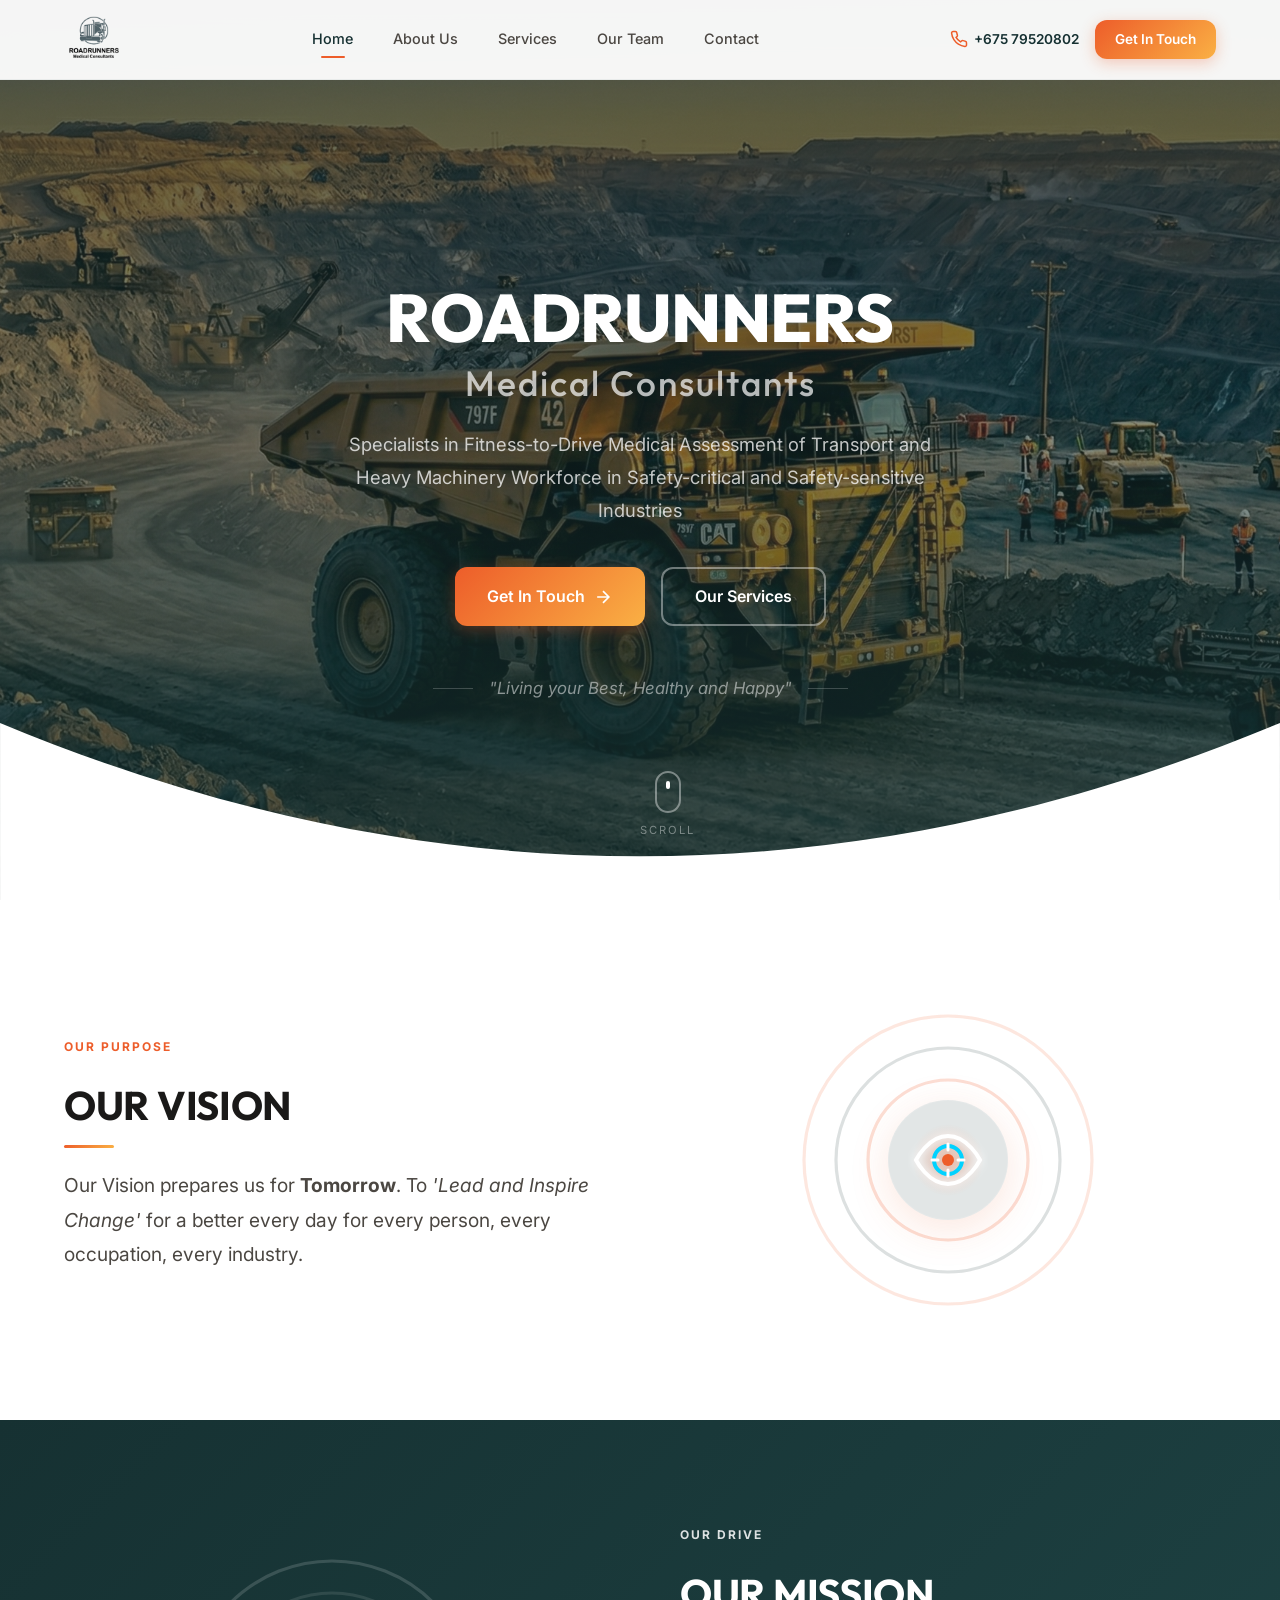
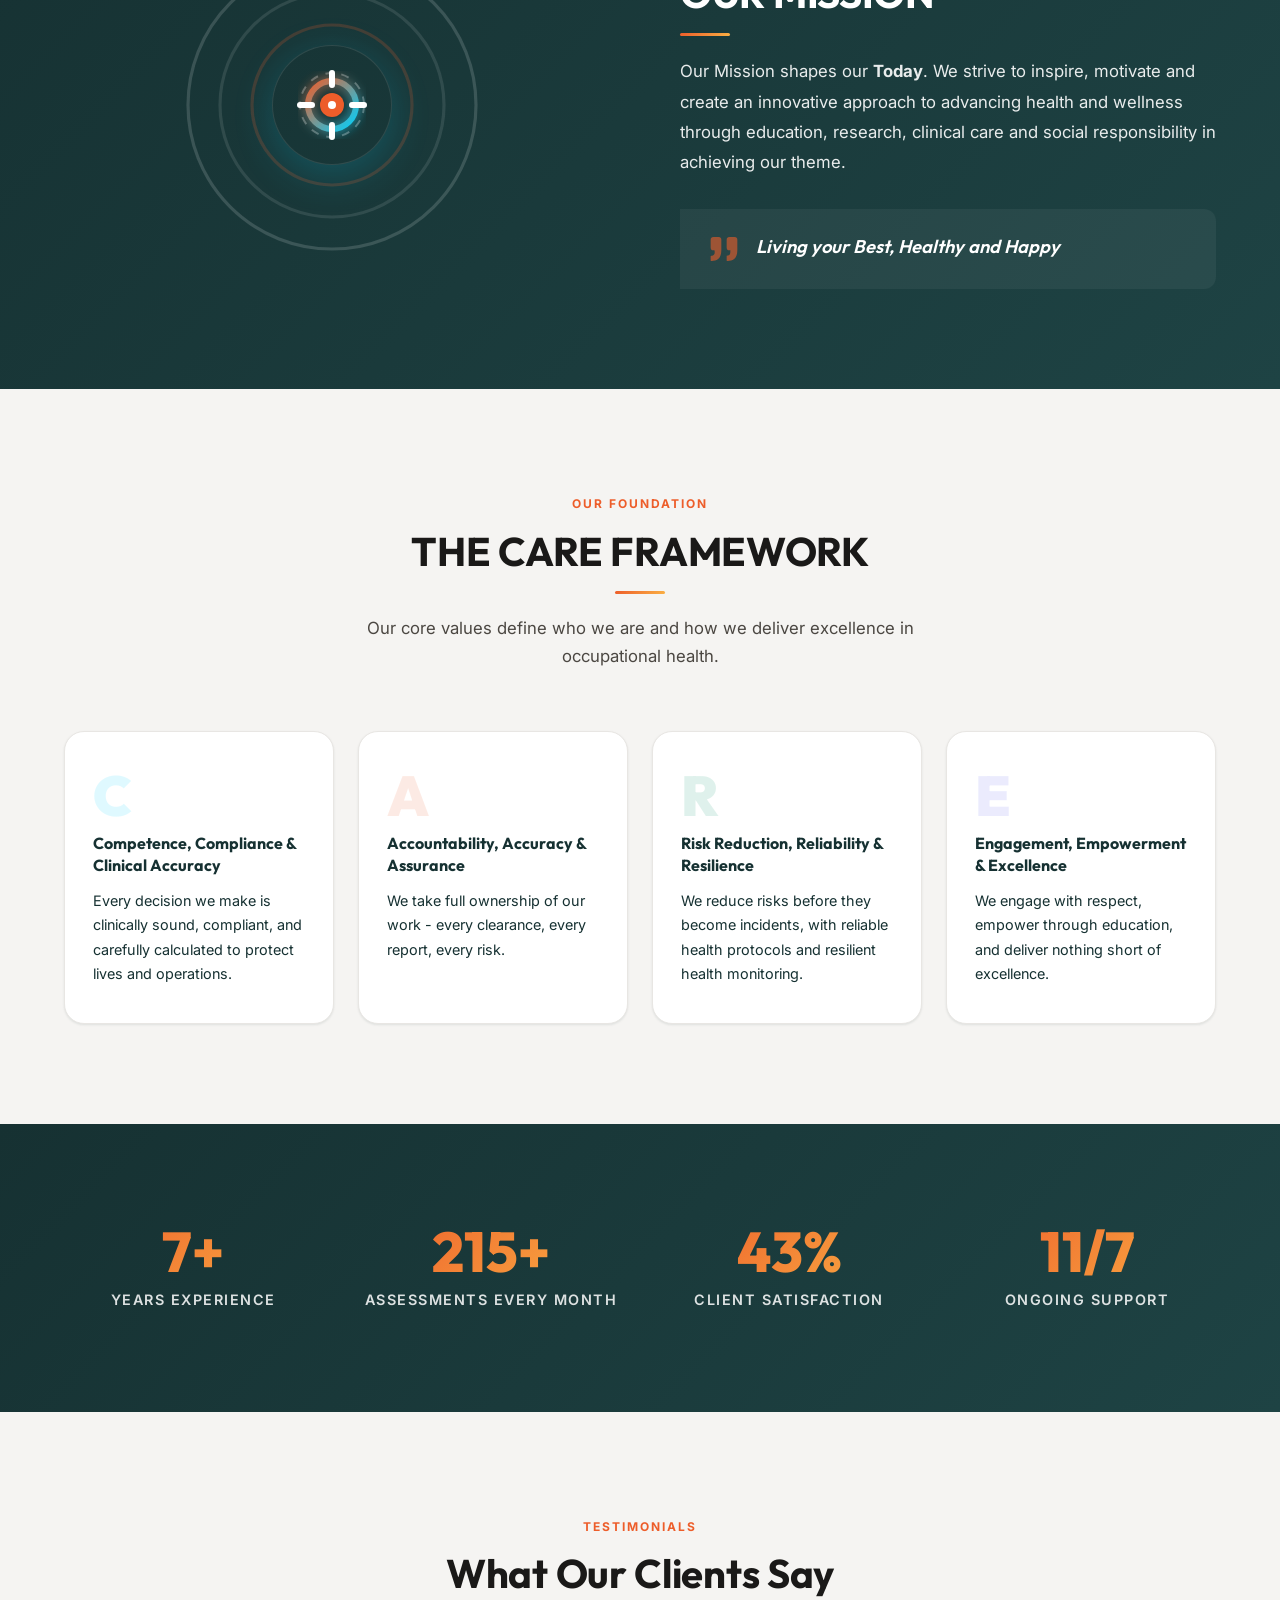
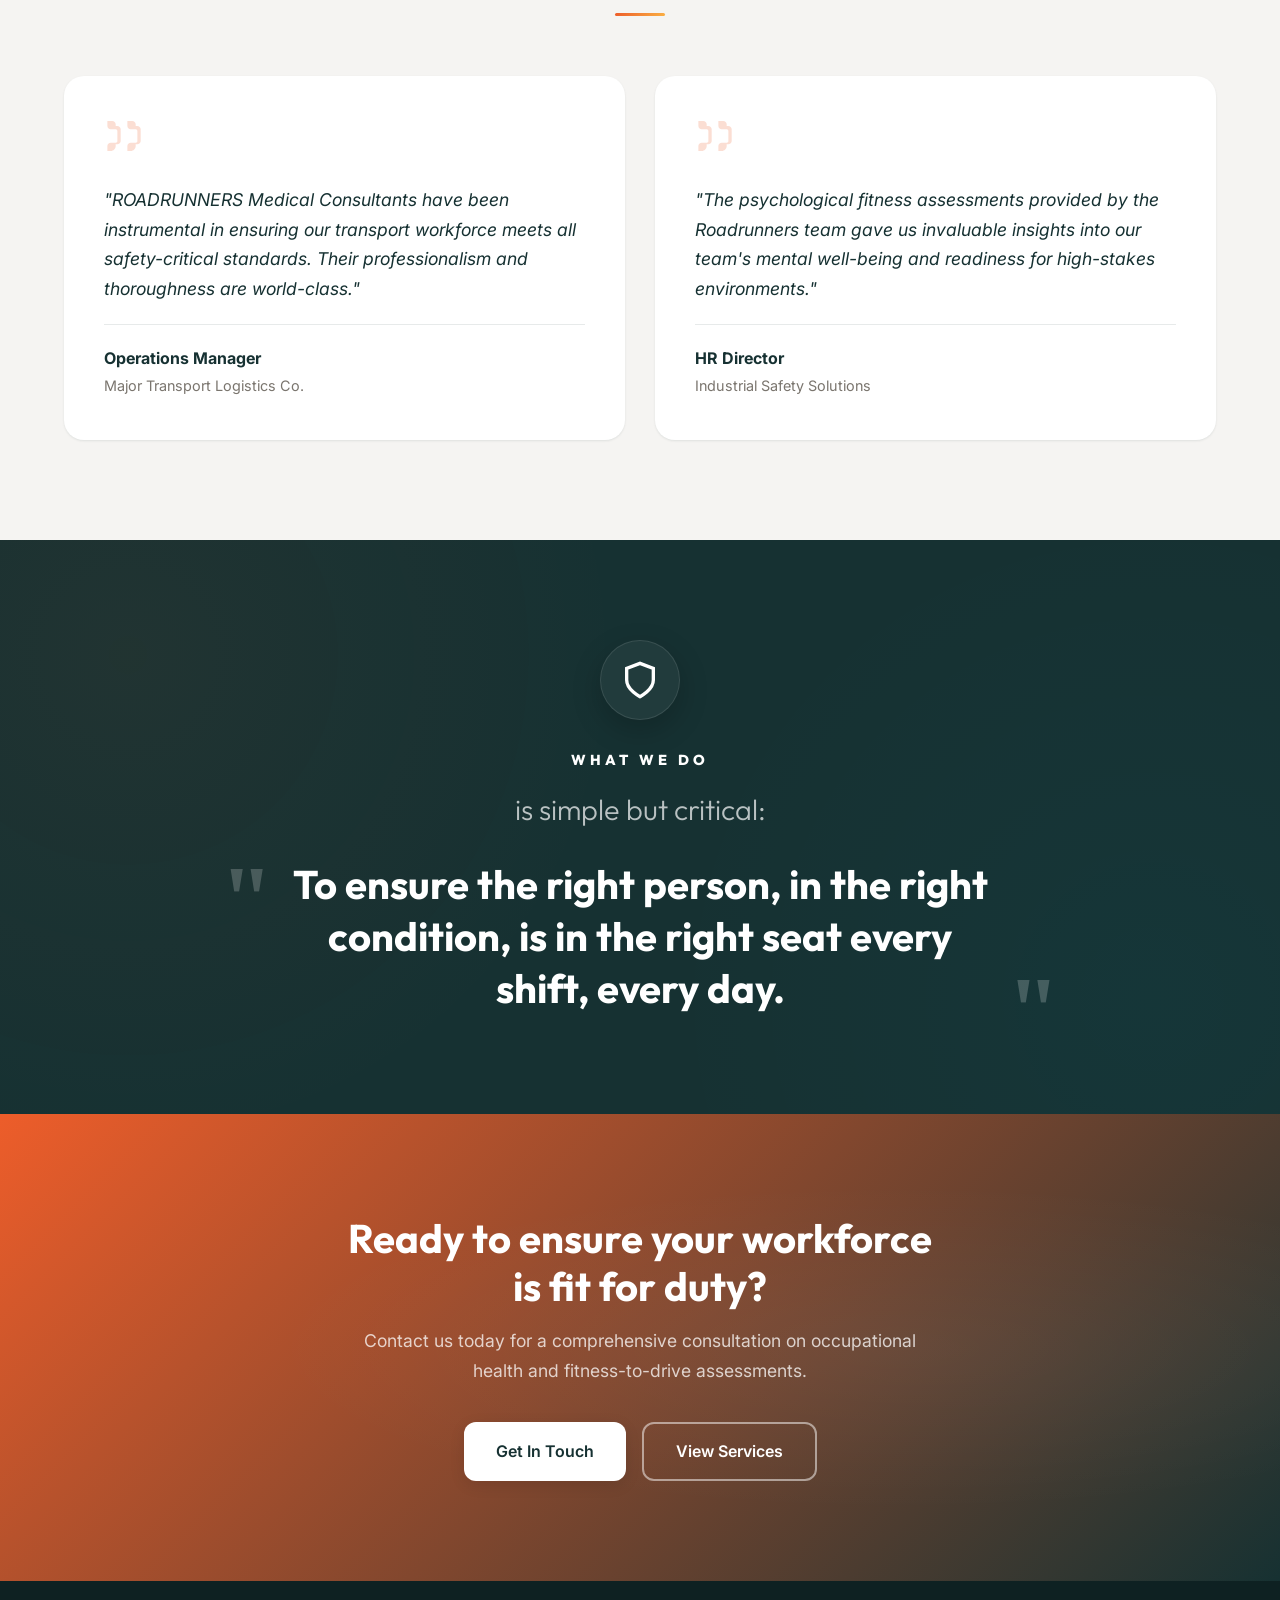
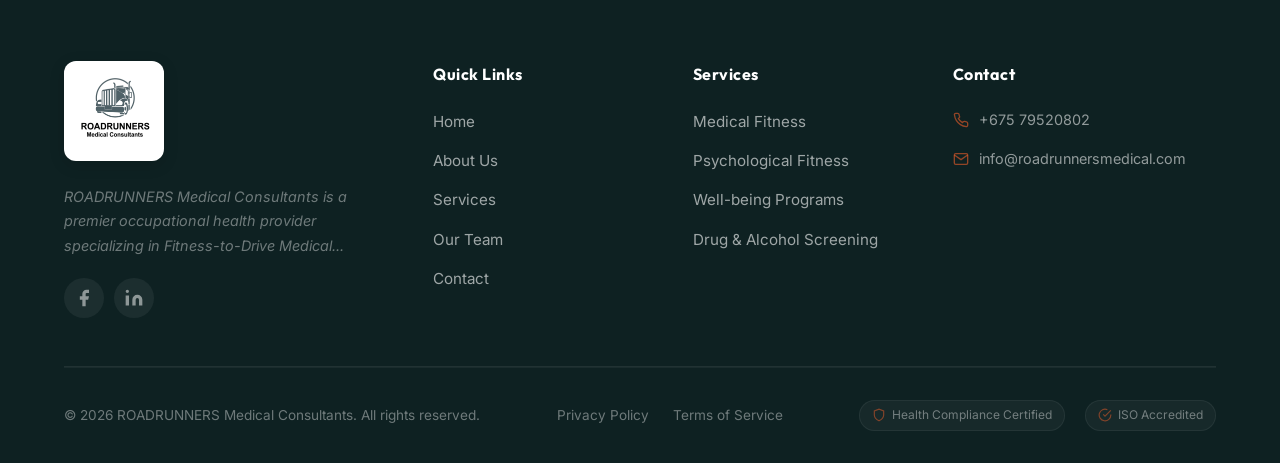
==== commit 15d18594: "Premium Mobile UI/UX Overhaul & Branding Standardization.  - Implemented elite glassmorphism mobile " ====
--- a/index.html
+++ b/index.html
@@ -51,19 +51,16 @@
             </a>
             <nav class="nav" id="nav">
                 <ul class="nav__list">
-                    <li><a href="index.html" class="nav__link active">Home</a></li>
-                    <li><a href="about.html" class="nav__link">About Us</a></li>
-                    <li><a href="services.html" class="nav__link">Services</a></li>
-                    <li><a href="team.html" class="nav__link">Our Team</a></li>
-                    <li><a href="contact.html" class="nav__link">Contact</a></li>
+                    <li class="nav__item"><a href="index.html" class="nav__link active">Home</a></li>
+                    <li class="nav__item"><a href="about.html" class="nav__link">About Us</a></li>
+                    <li class="nav__item"><a href="services.html" class="nav__link">Services</a></li>
+                    <li class="nav__item"><a href="team.html" class="nav__link">Our Team</a></li>
+                    <li class="nav__item"><a href="contact.html" class="nav__link">Contact</a></li>
                 </ul>
             </nav>
             <div class="header__actions">
                 <a href="tel:+67579520802" class="header__phone">
-                    <svg width="18" height="18" viewBox="0 0 24 24" fill="none" stroke="currentColor" stroke-width="2">
-                        <path
-                            d="M22 16.92v3a2 2 0 01-2.18 2 19.79 19.79 0 01-8.63-3.07 19.5 19.5 0 01-6-6 19.79 19.79 0 01-3.07-8.67A2 2 0 014.11 2h3a2 2 0 012 1.72c.127.96.361 1.903.7 2.81a2 2 0 01-.45 2.11L8.09 9.91a16 16 0 006 6l1.27-1.27a2 2 0 012.11-.45c.907.339 1.85.573 2.81.7A2 2 0 0122 16.92z" />
-                    </svg>
+                    <svg width="18" height="18" viewBox="0 0 24 24" fill="none" stroke="currentColor" stroke-width="2"><path d="M22 16.92v3a2 2 0 01-2.18 2 19.79 19.79 0 01-8.63-3.07 19.5 19.5 0 01-6-6 19.79 19.79 0 01-3.07-8.67A2 2 0 014.11 2h3a2 2 0 012 1.72c.127.96.361 1.903.7 2.81a2 2 0 01-.45 2.11L8.09 9.91a16 16 0 006 6l1.27-1.27a2 2 0 012.11-.45c.907.339 1.85.573 2.81.7A2 2 0 0122 16.92z"/></svg>
                     <span>+675 79520802</span>
                 </a>
                 <a href="contact.html" class="btn btn--primary btn--sm">Get In Touch</a>
@@ -383,7 +380,7 @@
                         <img src="assets/logo/campany-logo.png" alt="ROADRUNNERS Medical Consultants logo"
                             class="logo-img" loading="lazy">
                     </a>
-                    <p class="footer__tagline">"Living your Best, Healthy and Happy"</p>
+                    <p class="footer__tagline">ROADRUNNERS Medical Consultants is a premier occupational health provider specializing in Fitness-to-Drive Medical...</p>
                     <div class="footer__social">
                         <a href="https://facebook.com" class="social-link" aria-label="Follow us on Facebook"
                             target="_blank" rel="noopener">
@@ -468,7 +465,7 @@
         </div>
     </footer>
 
+
     <script src="js/main.js"></script>
 </body>
-
 </html>
--- a/css/styles.css
+++ b/css/styles.css
@@ -80,7 +80,6 @@
     color: var(--text);
     background: var(--white);
     line-height: 1.7;
-    overflow-x: hidden;
 }
 
 img {
@@ -103,11 +102,19 @@
     color: var(--text);
 }
 
+h1 { font-size: clamp(2.2rem, 8vw, 4.5rem); text-align: inherit; }
+h2 { font-size: clamp(1.8rem, 5vw, 2.8rem); text-align: inherit; }
+h3 { font-size: clamp(1.4rem, 4vw, 2rem); text-align: inherit; }
+
 /* --- CONTAINER --- */
 .container {
     max-width: var(--container);
     margin: 0 auto;
-    padding: 0 24px;
+    padding: 0 5vw; /* Fluid side padding */
+}
+
+@media (min-width: 1200px) {
+    .container { padding: 0 24px; }
 }
 
 /* --- BUTTONS --- */
@@ -273,7 +280,7 @@
 
 .stat-label {
     font-size: 0.9rem;
-    color: rgba(255,255,255,0.7);
+    color: rgba(255,255,255,0.85);
     text-transform: uppercase;
     letter-spacing: 1.5px;
     font-weight: 600;
@@ -456,6 +463,20 @@
     z-index: 10;
 }
 
+.logo-img {
+    height: clamp(38px, 6vw, 48px) !important;
+    max-width: clamp(180px, 50vw, 250px);
+    width: auto !important;
+    object-fit: contain !important;
+    display: block;
+    transition: transform 0.3s var(--ease);
+    transform: none !important; /* Scale removed for clean header */
+}
+
+.header--scrolled .logo-img {
+    height: 42px !important;
+}
+
 .logo-icon {
     width: 40px;
     height: 40px;
@@ -464,22 +485,9 @@
 
 .logo-icon--sm { width: 36px; height: 36px; }
 
-.logo-img {
-    height: 48px;
-    max-width: 250px;
-    width: auto;
-    object-fit: contain;
-    display: block;
-    transition: transform 0.3s var(--ease);
-}
-
-.header--scrolled .logo-img {
-    height: 42px;
-}
-
 .footer .logo-img {
     height: 60px;
-    margin-bottom: 12px;
+    margin-bottom: 0px; /* FIXED: Removed 12px margin to ensure centering */
 }
 
 .logo-text {
@@ -670,7 +678,7 @@
 .hero__overlay {
     position: absolute;
     inset: 0;
-    background: linear-gradient(90deg, rgba(22, 49, 50, 0.8) 0%, rgba(22, 49, 50, 0.4) 100%);
+    background: linear-gradient(180deg, rgba(22, 49, 50, 0.7) 0%, rgba(22, 49, 50, 0.5) 50%, rgba(22, 49, 50, 0.8) 100%);
     z-index: 2;
 }
 
@@ -729,6 +737,7 @@
     max-width: 700px;
     margin: 24px auto 40px;
     line-height: 1.8;
+    padding: 0 5%;
 }
 
 .hero__actions {
@@ -824,7 +833,7 @@
     content: '';
     position: absolute;
     inset: 0;
-    background: linear-gradient(90deg, rgba(22, 49, 50, 0.85) 0%, rgba(22, 49, 50, 0.6) 100%);
+    background: rgba(0, 0, 0, 0.55); /* Darker backdrop for legibility */
     z-index: 1;
 }
 
@@ -902,7 +911,7 @@
     margin-bottom: 12px;
 }
 
-.section__label--light { color: rgba(255,255,255,0.6); }
+.section__label--light { color: rgba(255,255,255,0.85); }
 
 .section__title {
     font-size: clamp(1.8rem, 3.5vw, 2.5rem);
@@ -929,7 +938,7 @@
     line-height: 1.7;
 }
 
-.section__subtitle--light { color: rgba(255,255,255,0.65); }
+.section__subtitle--light { color: rgba(255,255,255,0.85); }
 
 .section__text {
     font-size: 1.05rem;
@@ -939,21 +948,41 @@
 }
 
 .section__text--large { font-size: 1.2rem; }
-.section__text--light { color: rgba(255,255,255,0.8); }
+.section__text--light { color: rgba(255,255,255,0.9); }
 
 /* ===========================================
    SPLIT SECTION (Vision / Mission)
    =========================================== */
 .split-section {
-    display: grid;
-    grid-template-columns: 1fr 1fr;
+    display: flex;
+    justify-content: space-between;
+    align-items: center;
     gap: 80px;
-    align-items: center;
+}
+
+.split-section > * {
+    flex: 1;
 }
 
 .split-section--reverse .split-section__content { order: 2; }
 .split-section--reverse .split-section__visual  { order: 1; }
 
+.split-section__content .section__label {
+    margin-bottom: 24px;
+}
+
+.footer__tagline a {
+    color: var(--white);
+    text-decoration: underline;
+    font-weight: 600;
+    margin-left: 5px;
+    transition: opacity 0.3s ease;
+}
+
+.footer__tagline a:hover {
+    opacity: 0.8;
+}
+
 /* Vision Graphic */
 .vision-graphic {
     display: flex;
@@ -963,11 +992,12 @@
 
 .vision-graphic__circle {
     position: relative;
-    width: 320px;
-    height: 320px;
+    width: clamp(250px, 80vw, 320px);
+    height: clamp(250px, 80vw, 320px);
     display: flex;
     align-items: center;
     justify-content: center;
+    margin: 0 auto;
 }
 
 .vision-graphic__svg {
@@ -1179,40 +1209,55 @@
 .care-card--dark[data-letter="R"] { --card-theme: #059669; } /* Resilience - Green */
 .care-card--dark[data-letter="E"] { --card-theme: #6366f1; } /* Excellence - Indigo/Royal */
 
+/* --- DARK-ON-LIGHT (HOME) --- */
+.section--light .care-card--dark,
+.section--white .care-card--dark {
+    background: var(--white);
+    border: 1px solid var(--gray-100);
+    box-shadow: var(--shadow-sm);
+}
+.section--light .care-card--dark .care-card__title,
+.section--white .care-card--dark .care-card__title {
+    color: var(--navy);
+}
+.section--light .care-card--dark .care-card__text,
+.section--white .care-card--dark .care-card__text {
+    color: var(--navy);
+}
+.section--light .care-card--dark .care-card__letter,
+.section--white .care-card--dark .care-card__letter {
+    opacity: 0.12;
+}
+
+/* --- LIGHT-ON-DARK (ABOUT) --- */
+.section--navy .care-card--dark {
+    background: rgba(255,255,255,0.05);
+    border: 1px solid rgba(255,255,255,0.12);
+    -webkit-backdrop-filter: blur(10px);
+    backdrop-filter: blur(10px);
+    box-shadow: none;
+}
+.section--navy .care-card--dark .care-card__title {
+    color: var(--white);
+}
+.section--navy .care-card--dark .care-card__text {
+    color: rgba(255,255,255,0.85);
+}
+.section--navy .care-card--dark .care-card__letter {
+    opacity: 0.15;
+}
+
 .care-card--dark {
-    background: rgba(255,255,255,0.03);
-    border: 1px solid rgba(255,255,255,0.08);
     position: relative;
     z-index: 1;
 }
 
-.care-card--dark::before {
-    content: '';
-    position: absolute;
-    inset: 0;
-    background: linear-gradient(135deg, var(--card-theme), transparent);
-    opacity: 0;
-    transition: opacity 0.4s var(--ease);
-    z-index: -1;
-}
-
-.care-card--dark:hover::before {
-    opacity: 0.12;
-}
-
 .care-card--dark .care-card__letter { 
     color: var(--card-theme); 
-    opacity: 0.08;
     transition: all 0.4s var(--ease);
 }
 
-.care-card--dark:hover .care-card__letter { 
-    opacity: 0.25; 
-    transform: scale(1.1) rotate(-5deg);
-}
-
 .care-card--dark .care-card__title { 
-    color: var(--white);
     transition: color 0.4s var(--ease);
 }
 
@@ -1220,71 +1265,22 @@
     color: var(--card-theme);
 }
 
-.care-card--dark .care-card__text { 
-    color: rgba(255,255,255,0.6); 
-}
-
-.care-card--dark .care-card__accent {
-    background: var(--card-theme);
-}
-
 .care-card--dark:hover {
-    background: rgba(255,255,255,0.06);
     border-color: var(--card-theme);
-    box-shadow: 0 10px 30px -10px var(--card-theme);
-}
-
-/* ===========================================
-   KEY MESSAGE
-   =========================================== */
-.key-message {
-    padding: 80px 0;
-    background: var(--gray-50);
-}
-
-.key-message__inner {
-    text-align: center;
-    max-width: 700px;
-    margin: 0 auto;
-}
-
-.key-message__icon {
-    display: inline-flex;
-    align-items: center;
-    justify-content: center;
-    width: 72px;
-    height: 72px;
-    background: rgba(237,93,42,0.08);
-    border-radius: 50%;
-    color: var(--green);
-    margin-bottom: 24px;
-}
-
-.key-message__title {
-    font-size: 1.1rem;
-    font-weight: 800;
-    letter-spacing: 3px;
-    text-transform: uppercase;
-    color: var(--navy);
-    margin-bottom: 8px;
-}
-
-.key-message__text {
-    font-size: 1.1rem;
-    color: var(--text-light);
-    margin-bottom: 20px;
-}
-
-.key-message__quote {
-    font-family: var(--font-heading);
-    font-size: clamp(1.3rem, 2.5vw, 1.8rem);
-    font-weight: 700;
-    color: var(--navy);
-    line-height: 1.5;
-    border: none;
-    padding: 0;
-    margin: 0;
-}
+    box-shadow: var(--shadow-lg);
+    transform: translateY(-8px);
+}
+
+.section--navy .care-card--dark:hover {
+    background: rgba(255,255,255,0.08);
+    box-shadow: 0 10px 30px rgba(0, 0, 0, 0.2);
+}
+
+.section--light .care-card--dark:hover,
+.section--white .care-card--dark:hover {
+    background: var(--white);
+}
+
 
 /* ===========================================
    CTA SECTION
@@ -1414,6 +1410,48 @@
     margin-bottom: 20px;
 }
 
+/* Utilities */
+.mt-4 {
+    margin-top: 1.5rem !important;
+}
+
+/* Form Success State */
+.form-success {
+    display: none;
+    flex-direction: column;
+    align-items: center;
+    justify-content: center;
+    padding: 3rem 1rem;
+    background: var(--white);
+    border-radius: 12px;
+    border: 1px solid rgba(22,49,50,0.06);
+    box-shadow: var(--shadow-sm);
+    text-align: center;
+}
+
+.form-success svg {
+    margin-bottom: 1.5rem;
+    color: var(--orange);
+    background: rgba(237,93,42,0.06);
+    padding: 12px;
+    border-radius: 50%;
+    width: 64px;
+    height: 64px;
+}
+
+.form-success h4 {
+    font-size: 1.5rem;
+    font-weight: 700;
+    color: var(--navy);
+    margin-bottom: 0.75rem;
+}
+
+.form-success p {
+    color: var(--gray-dark);
+    max-width: 300px;
+    margin: 0 auto;
+}
+
 .service-card__link {
     display: inline-flex;
     align-items: center;
@@ -1507,10 +1545,19 @@
    ABOUT PAGE
    =========================================== */
 .about-intro {
-    display: grid;
-    grid-template-columns: 1fr 1fr;
-    gap: 60px;
-    align-items: center;
+    display: flex;
+    justify-content: space-between;
+    align-items: center;
+    gap: 80px;
+}
+
+.about-intro > * {
+    flex: 1;
+}
+
+.about-intro__image {
+    position: relative;
+    max-width: 500px;
 }
 
 .placeholder-image {
@@ -1830,11 +1877,14 @@
    CONTACT PAGE
    =========================================== */
 .contact-layout {
-    display: grid;
-    grid-template-columns: 1fr 1.2fr;
-    gap: 60px;
+    display: flex;
+    justify-content: space-between;
     align-items: flex-start;
-}
+    gap: 80px;
+}
+
+.contact-info { flex: 1; min-width: 0; }
+.contact-form-wrapper { flex: 1.2; min-width: 0; }
 
 .contact-info__title {
     font-size: 2rem;
@@ -2044,18 +2094,27 @@
 
 .footer__logo {
     display: inline-flex;
-    align-items: center;
-    justify-content: center;
     background: var(--white);
-    padding: 15px 20px;
+    padding: 10px !important; /* PROTECT TEXT */
     border-radius: var(--radius-md);
     margin-bottom: 24px;
+    width: 100px;
+    height: 100px;
+    align-items: center;
+    justify-content: center;
+    overflow: hidden;
     box-shadow: 0 4px 15px rgba(0,0,0,0.15);
-    line-height: 1;
+}
+
+.footer__logo .logo-img {
+    height: 100% !important;
+    width: 100% !important;
+    object-fit: contain !important;
+    transform: none !important; /* FIXED: Removed scale to stop clipping text */
+    margin: 0 !important; /* FIXED: Absolute centering */
 }
 
 .footer__logo img {
-    max-height: 45px;
     width: auto;
     display: block;
 }
@@ -2214,70 +2273,166 @@
 /* ===========================================
    RESPONSIVE
    =========================================== */
-@media (max-width: 1024px) {
-    .care-grid { grid-template-columns: repeat(2, 1fr); }
-    .services-grid { grid-template-columns: repeat(2, 1fr); }
-    .wellbeing-grid { grid-template-columns: repeat(2, 1fr); }
-    .features-grid { grid-template-columns: repeat(2, 1fr); }
-    .footer__grid { grid-template-columns: repeat(2, 1fr); }
-    .split-section { grid-template-columns: 1fr; gap: 40px; }
-    .split-section--reverse .split-section__content { order: 1; }
-    .split-section--reverse .split-section__visual  { order: 2; }
+@media (max-width: 1040px) {
+    .care-grid { grid-template-columns: repeat(2, 1fr); gap: 20px; }
+    .services-grid { grid-template-columns: repeat(2, 1fr); gap: 20px; }
+    .wellbeing-grid { grid-template-columns: repeat(2, 1fr); gap: 20px; }
+    .features-grid { grid-template-columns: repeat(2, 1fr); gap: 20px; }
+    .team-profiles { grid-template-columns: repeat(2, 1fr); gap: 20px; }
+    .footer__grid { grid-template-columns: repeat(2, 1fr); gap: 40px; }
+    .split-section { flex-direction: column; gap: 40px; text-align: center; }
+    .split-section > * { width: 100%; }
+    .section__divider { margin: 0 auto 20px; }
+    .split-section--reverse .split-section__content { order: 2; }
+    .split-section--reverse .split-section__visual  { order: 1; }
+    
+    .hero__content { padding-top: 60px; }
 }
 
 @media (max-width: 768px) {
-    :root { --header-h: 68px; }
-
-    .hamburger { display: flex; }
-
+    :root { --header-h: 70px; }
+    
+    .section { padding: 80px 0; }
+
+    /* --- PREMIUM MOBILE NAV OVERHAUL --- */
     .nav {
-        position: fixed;
-        inset: 0;
-        background: rgba(255,255,255,0.98);
-        -webkit-backdrop-filter: blur(20px);
-        backdrop-filter: blur(20px);
-        display: flex;
-        align-items: center;
-        justify-content: center;
+        position: fixed !important;
+        top: 0 !important;
+        left: 0 !important;
+        width: 100% !important;
+        height: 100vh !important;
+        background: rgba(255, 255, 255, 0.98) !important;
+        -webkit-backdrop-filter: blur(25px) !important;
+        backdrop-filter: blur(25px) !important;
+        display: none !important; 
+        flex-direction: column !important;
+        align-items: center !important;
+        justify-content: center !important;
+        z-index: 10000 !important;
         opacity: 0;
-        visibility: hidden;
-        transition: all 0.4s var(--ease);
-        z-index: 5;
+        transition: opacity 0.4s cubic-bezier(0.4, 0, 0.2, 1);
     }
 
     .nav.open {
+        display: flex !important;
         opacity: 1;
-        visibility: visible;
     }
 
     .nav__list {
-        flex-direction: column;
-        align-items: center;
-        gap: 8px;
+        flex-direction: column !important;
+        align-items: center !important;
+        gap: 30px !important;
+        padding: 0 !important;
+        margin: 0 !important;
+        list-style: none !important;
     }
 
+    .nav__item {
+        opacity: 0;
+        transform: translateY(20px);
+        transition: all 0.5s cubic-bezier(0.4, 0, 0.2, 1);
+    }
+
+    .nav.open .nav__item {
+        opacity: 1;
+        transform: translateY(0);
+    }
+
+    /* Staggered link reveal */
+    .nav.open .nav__item:nth-child(1) { transition-delay: 0.1s; }
+    .nav.open .nav__item:nth-child(2) { transition-delay: 0.15s; }
+    .nav.open .nav__item:nth-child(3) { transition-delay: 0.2s; }
+    .nav.open .nav__item:nth-child(4) { transition-delay: 0.25s; }
+    .nav.open .nav__item:nth-child(5) { transition-delay: 0.3s; }
+
     .nav__link {
-        font-size: 1.2rem;
-        padding: 12px 24px;
+        font-size: 1.75rem !important;
+        font-weight: 700 !important;
+        color: var(--navy) !important;
+        text-transform: capitalize !important;
+        letter-spacing: -0.5px !important;
+        padding: 5px 0 !important;
+        position: relative;
+    }
+
+    .nav__link.active {
+        color: var(--green) !important;
+    }
+
+    .nav__link.active::after {
+        content: '';
+        position: absolute;
+        bottom: -5px;
+        left: 50%;
+        transform: translateX(-50%);
+        width: 30px;
+        height: 3px;
+        background: var(--green);
+        border-radius: 2px;
+    }
+
+    /* ELASTIC HAMBURGER (Restored 3-bar) */
+    .hamburger {
+        display: flex !important;
+        position: relative !important;
+        z-index: 10001 !important;
+        background: rgba(22, 49, 50, 0.05) !important;
+        width: 48px !important;
+        height: 48px !important;
+        border-radius: 12px !important;
+        align-items: center !important;
+        justify-content: center !important;
+        border: none !important;
+        flex-direction: column !important;
+        gap: 6px !important;
+    }
+
+    .hamburger span {
+        background: var(--navy) !important;
+        width: 24px !important;
+        height: 2.5px !important;
+        border-radius: 2px !important;
+        transition: all 0.3s cubic-bezier(0.4, 0, 0.2, 1);
+    }
+
+    .hamburger.active span:nth-child(1) {
+        transform: rotate(45deg) translateY(6px) translateX(6px);
+    }
+
+    .hamburger.active span:nth-child(2) {
+        opacity: 0;
+    }
+
+    .hamburger.active span:nth-child(3) {
+        transform: rotate(-45deg) translateY(-6px) translateX(6px);
+    }
+
+    /* BIG & VIEWABLE LOGO */
+    .header__logo .logo-img {
+        height: 50px !important; /* Prominent but clean mobile logo */
+    }
+
+    .header__inner {
+        padding: 10px 0 !important;
     }
 
     .header__actions { display: none; }
     .header__phone { display: none; }
-
-    .hero__content { padding: 40px 0; }
-
-    .section { padding: 60px 0; }
 
     .care-grid { grid-template-columns: 1fr; }
     .services-grid { grid-template-columns: 1fr; }
     .services-grid--4 { grid-template-columns: 1fr; }
     .wellbeing-grid { grid-template-columns: 1fr; }
     .features-grid { grid-template-columns: 1fr; }
-    .about-intro { grid-template-columns: 1fr; gap: 32px; }
+    .about-intro { flex-direction: column; gap: 40px; text-align: center; }
+    .about-intro > * { width: 100%; max-width: none; }
     .vm-grid { grid-template-columns: 1fr; }
     .team-profiles { grid-template-columns: 1fr; }
-    .contact-layout { grid-template-columns: 1fr; }
-    .footer__grid { grid-template-columns: 1fr; }
+    .contact-layout { flex-direction: column; gap: 40px; }
+    .contact-info, .contact-form-wrapper { width: 100%; }
+    .footer__grid { grid-template-columns: 1fr; text-align: center; }
+    .footer__logo, .footer__social, .footer__contact-item { justify-content: center; }
+    .footer__title::after, .footer__heading::after { left: 50%; transform: translateX(-50%); }
 
     .footer__bottom {
         flex-direction: column;
@@ -2285,39 +2440,88 @@
         text-align: center;
     }
 
-    .footer__compliance {
-        flex-direction: column;
-        gap: 8px;
+    .footer__legal-links { justify-content: center; width: 100%; }
+    .footer__compliance { flex-direction: column; gap: 10px; align-items: center; }
+
+    /* --- MODERN HERO POLISH --- */
+    .hero { min-height: 100vh; padding: 100px 0 60px; display: flex; align-items: center; justify-content: center; text-align: center; }
+    .hero__content { padding: 0 24px; width: 100%; max-width: 100% !important; margin: 0 !important; }
+    
+    .hero__badge {
+        background: rgba(237,93,42,0.12) !important;
+        border: 1px solid rgba(237,93,42,0.2) !important;
+        padding: 8px 18px !important;
+        font-size: 0.75rem !important;
+        -webkit-backdrop-filter: blur(10px);
+        backdrop-filter: blur(10px);
+    }
+
+    .hero__title { font-size: 34px !important; line-height: 1.15; margin-bottom: 16px; font-weight: 900 !important; letter-spacing: -1px; }
+    .hero__title--accent { font-size: 20px !important; letter-spacing: 2px; margin-top: 8px; opacity: 0.9; }
+    .hero__subtitle { font-size: 1.05rem !important; line-height: 1.6; margin: 24px auto 36px; padding: 0; max-width: 480px; color: rgba(255,255,255,0.85) !important; }
+    
+    .hero__actions {
+        display: flex !important;
+        flex-direction: column !important;
+        gap: 16px !important;
+        width: 100% !important;
+        max-width: 320px !important;
+        margin: 0 auto 48px !important;
         align-items: center;
     }
 
-    .contact-form-wrapper {
-        padding: 32px 24px;
+    .hero__actions .btn { 
+        width: 100% !important;
+        min-height: 54px !important;
+        font-size: 1.05rem !important;
+        font-weight: 700 !important;
+        justify-content: center !important;
+        border-radius: 12px !important;
+        box-shadow: 0 10px 30px rgba(0,0,0,0.1) !important;
+        transition: transform 0.3s ease, box-shadow 0.3s ease !important;
     }
 
-    .key-message { padding: 80px 0; }
-    .key-message__text { font-size: 1.4rem; }
-    .key-message__quote { font-size: 1.8rem; padding: 0 20px; }
-    .key-message__quote::before { font-size: 4rem; top: -10px; left: -10px; }
-    .key-message__quote::after { font-size: 4rem; bottom: -30px; right: -10px; }
-
-    .cta-section { padding: 60px 0; }
-    .key-message { padding: 60px 0; }
+    .hero__actions .btn--primary {
+        background: linear-gradient(135deg, #FF7B54 0%, #ED5D2A 100%) !important;
+        border: none !important;
+    }
+    
+    .hero__tagline { font-size: 14px; gap: 8px; opacity: 0.6; justify-content: center; letter-spacing: 0.5px; }
+    .hero__scroll { bottom: 25px; left: 50%; transform: translateX(-50%); }
+
+    .page-hero { padding: 130px 24px 70px; text-align: center; }
+    .page-hero__title { font-size: 36px !important; font-weight: 900 !important; letter-spacing: -1px; }
+    .page-hero__label { background: rgba(255,255,255,0.1) !important; border: 1px solid rgba(255,255,255,0.2) !important; padding: 6px 16px !important; border-radius: 50px !important; }
+    
+    .section__header { text-align: center; padding: 0 24px; margin-bottom: 50px; }
+    .section__title { font-size: 2rem !important; letter-spacing: -0.5px; }
+    .section__divider { width: 60px !important; height: 4px !important; border-radius: 2px !important; margin: 0 auto 24px !important; }
+
+    /* Grid & Cards Stablization */
+    .care-grid, .services-grid, .wellbeing-grid, .features-grid, .team-profiles, .vm-grid {
+        display: flex !important;
+        flex-direction: column !important;
+        gap: 24px !important;
+        padding: 0 24px !important;
+    }
+
+    .care-card, .service-card, .team-card, .vm-card {
+        width: 100% !important;
+        max-width: none !important;
+        text-align: center !important;
+        border-radius: 20px !important;
+        padding: 30px 25px !important;
+        background: var(--white) !important;
+        box-shadow: 0 15px 40px rgba(0,0,0,0.04) !important;
+    }
+
+    .footer__grid { display: flex !important; flex-direction: column !important; align-items: center; text-align: center; gap: 40px; }
+    .footer__links, .footer__contact, .footer__brand { width: 100% !important; align-items: center !important; }
 }
 
 @media (max-width: 480px) {
-    .hero__actions {
-        flex-direction: column;
-        align-items: center;
-    }
-
-    .hero__badge {
-        font-size: 0.7rem;
-    }
-
-    .page-hero {
-        padding: calc(var(--header-h) + 40px) 0 40px;
-    }
-
-    .section__header { margin-bottom: 40px; }
-}
+    .container { padding: 0 24px; }
+    .hero__title { font-size: 2.1rem !important; }
+    .page-hero__title { font-size: 2.3rem !important; }
+    .hero__subtitle { font-size: 1rem !important; }
+}
--- a/css/animations.css
+++ b/css/animations.css
@@ -1,4 +1,4 @@
-﻿/* ============================================
+/* ============================================
    ANIMATIONS & SCROLL REVEAL
    ============================================ */
 
@@ -30,6 +30,12 @@
 .reveal-right.revealed {
     opacity: 1;
     transform: translate(0, 0);
+}
+
+@media (max-width: 768px) {
+    .reveal-left, .reveal-right { transform: translateY(20px); }
+    .fade-up { animation-duration: 0.5s; transform: translateY(15px); }
+    .reveal-up { transform: translateY(20px); }
 }
 
 .reveal-up.delay-1 { transition-delay: 0.1s; }
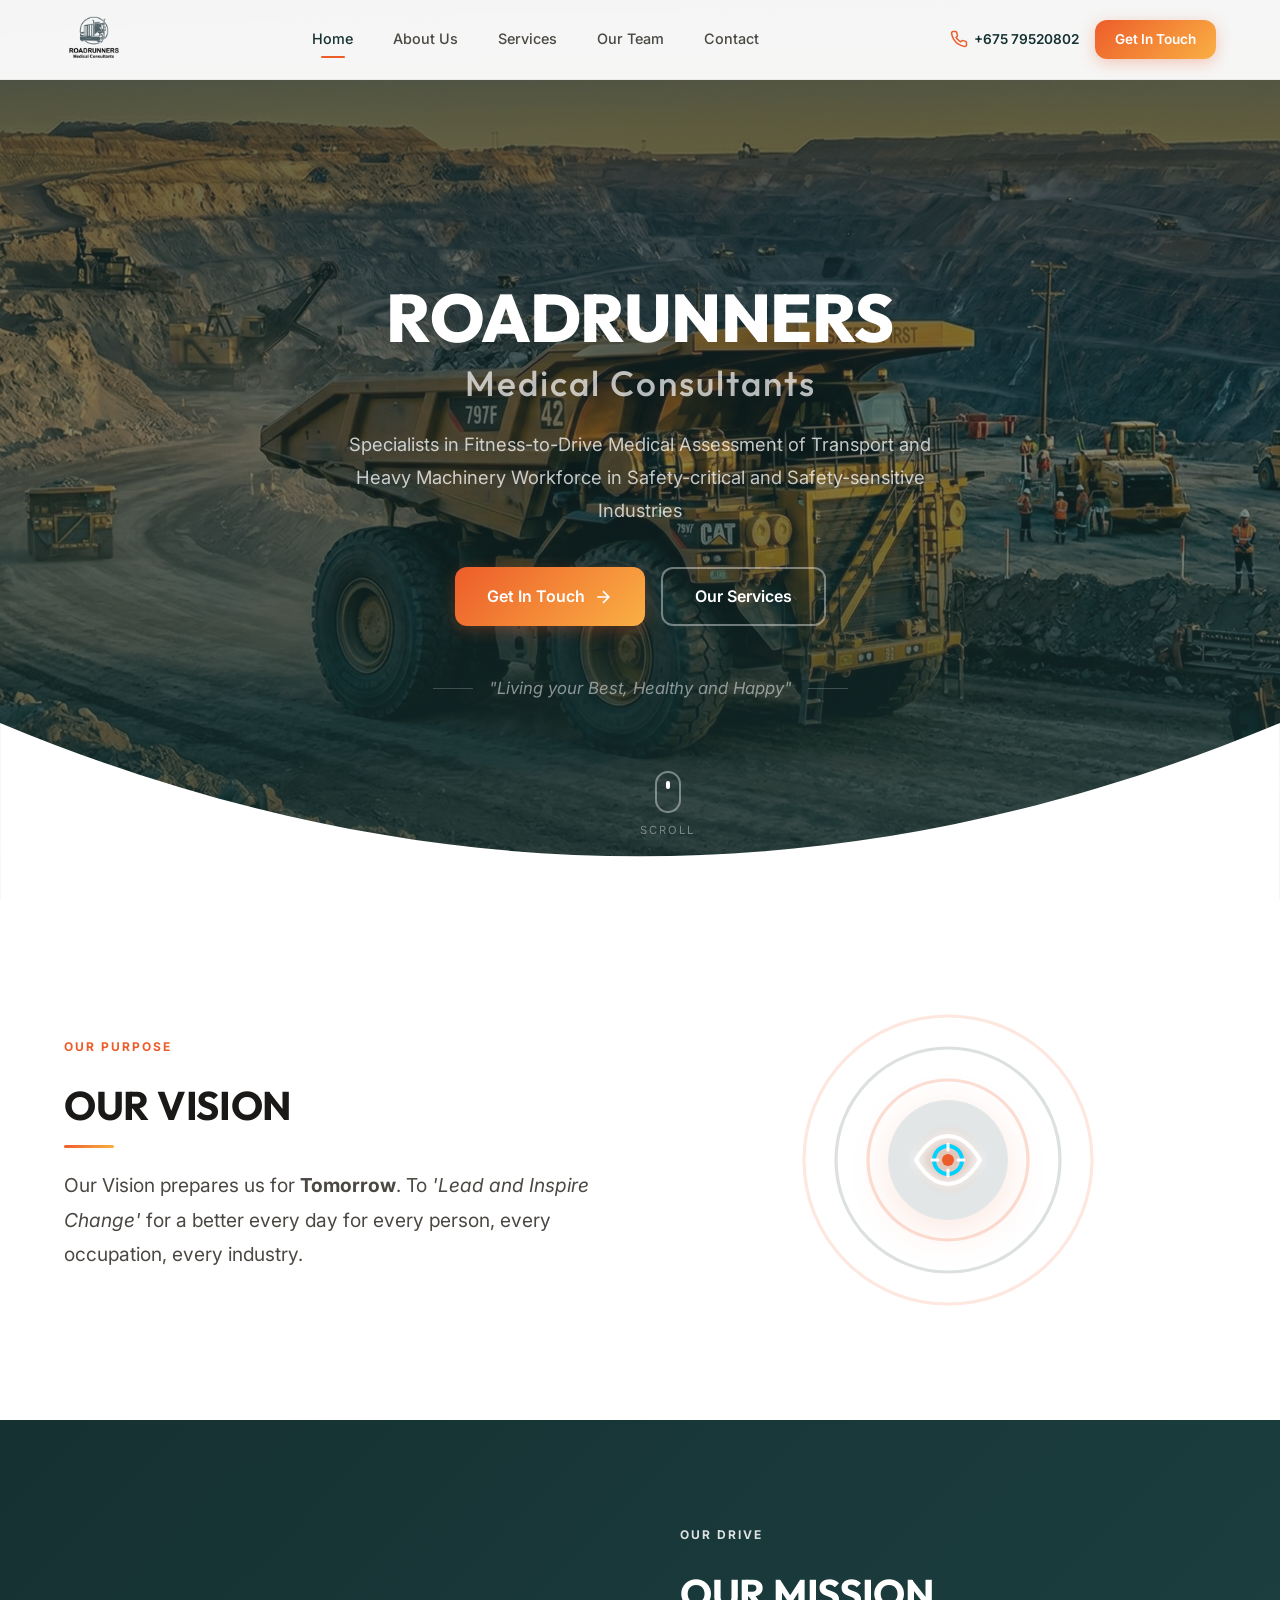
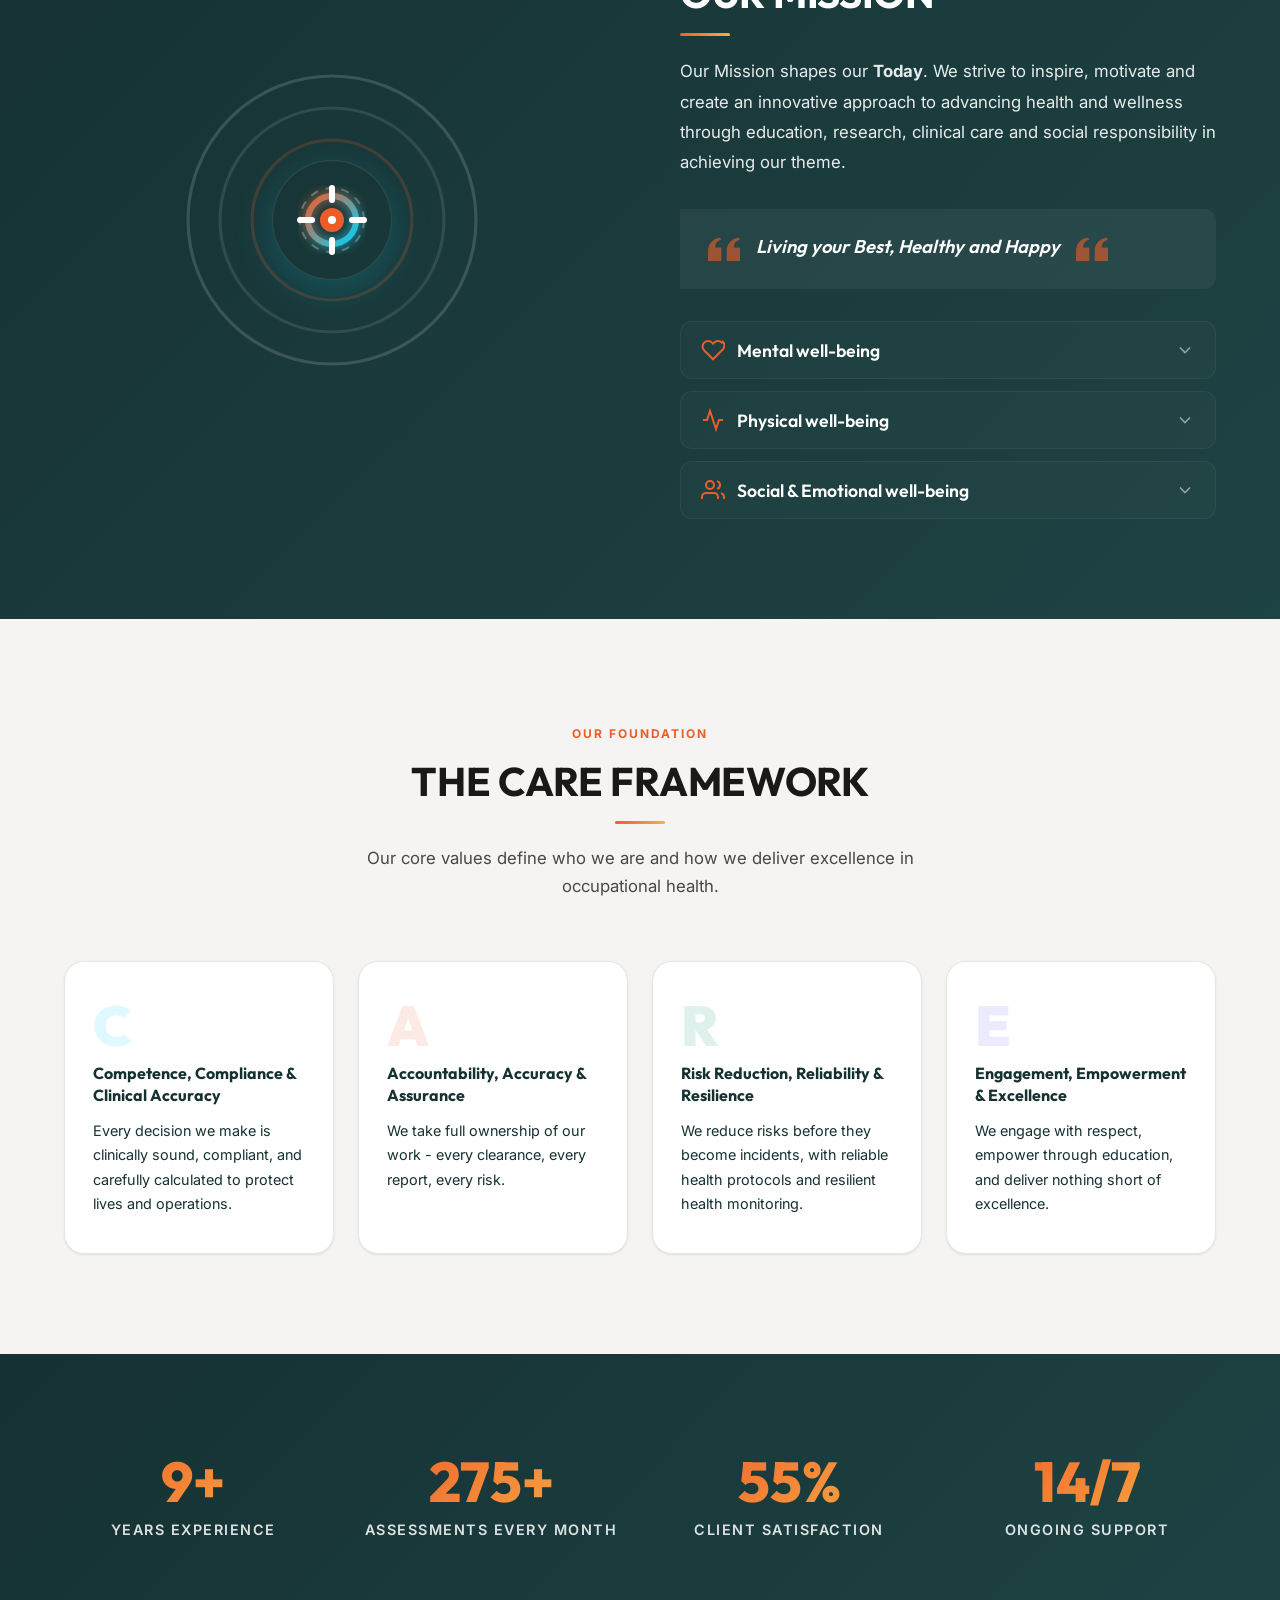
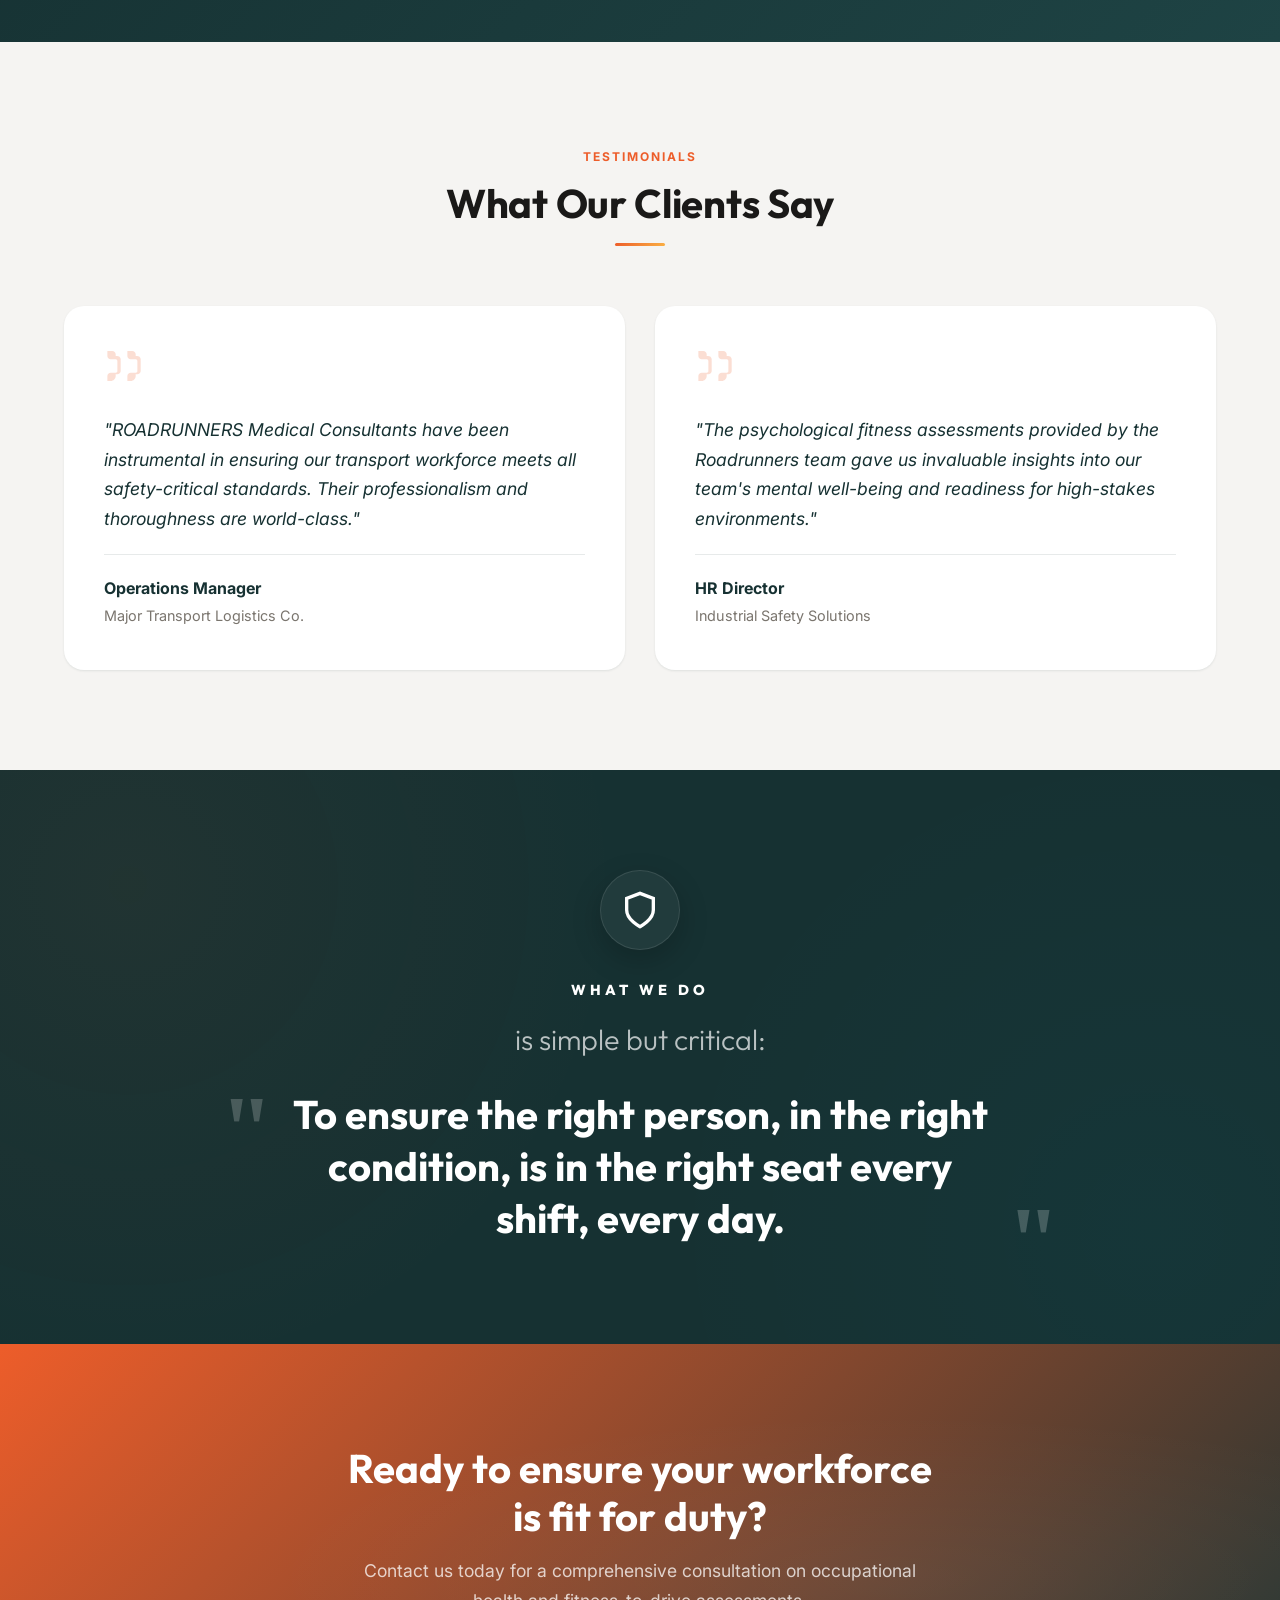
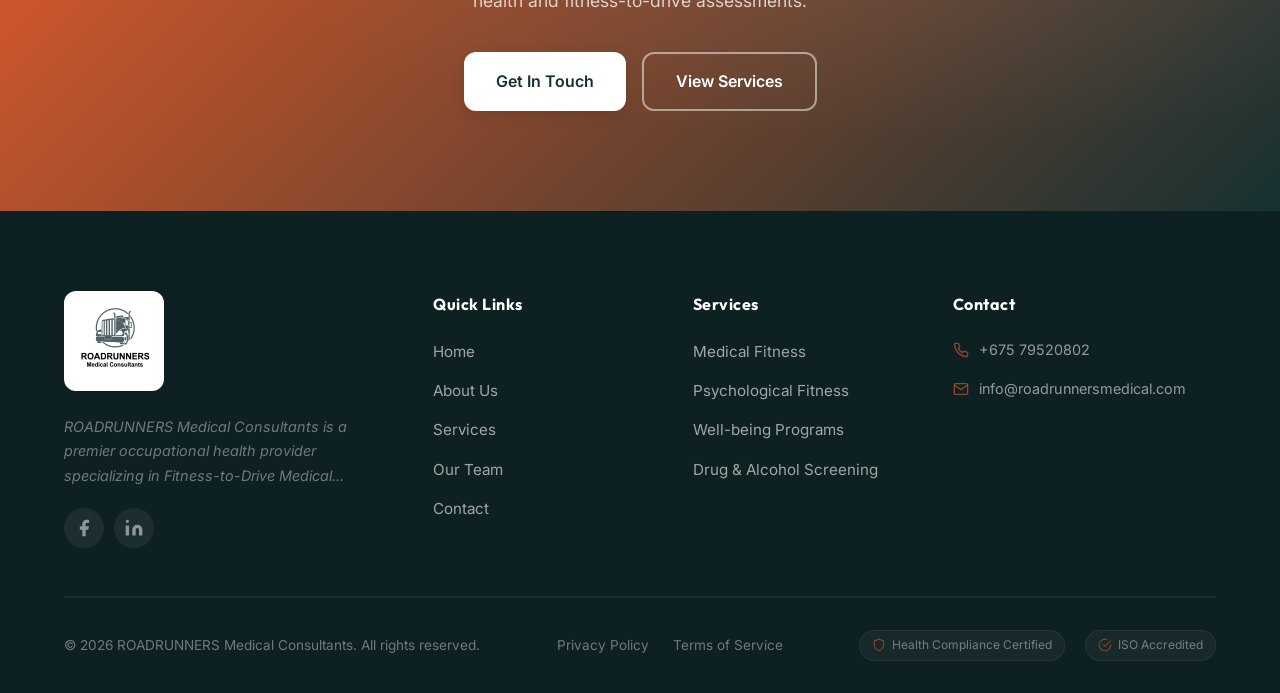
==== commit 1a70a981: "Update styles, index, and JS for Roadrunners Medical Service website" ====
--- a/index.html
+++ b/index.html
@@ -181,11 +181,54 @@
                         through education, research, clinical care and social responsibility in achieving our theme.</p>
                     <blockquote class="mission-quote mission-quote--dark">
                         <svg width="32" height="32" viewBox="0 0 24 24" fill="rgba(237,93,42,0.6)">
-                            <path
-                                d="M3 21c3 0 7-1 7-8V5c0-1.25-.756-2.017-2-2H4c-1.25 0-2 .75-2 1.972V11c0 1.25.75 2 2 2 1 0 1 0 1 1v1c0 1-1 2-2 2s-1 .008-1 1.031V20c0 1 0 1 1 1zm12 0c3 0 7-1 7-8V5c0-1.25-.757-2.017-2-2h-4c-1.25 0-2 .75-2 1.972V11c0 1.25.75 2 2 2h.75c0 2.25.25 4-2.75 4v3c0 1 0 1 1 1z" />
+                            <path d="M14.017 21v-7.391c0-5.704 3.748-9.393 9.11-10.009l.873 1.742c-3.04.531-4.265 2.113-4.586 4.705l-.092.742H24v10.211h-9.983zm-14.017 0v-7.391c0-5.704 3.748-9.393 9.11-10.009l.873 1.742c-3.04.531-4.265 2.113-4.586 4.705l-.092.742H10v10.211h-9.983z"/>
                         </svg>
                         <p>Living your Best, Healthy and Happy</p>
+                        <svg width="32" height="32" viewBox="0 0 24 24" fill="rgba(237,93,42,0.6)" class="mission-quote__end">
+                            <path d="M14.017 21v-7.391c0-5.704 3.748-9.393 9.11-10.009l.873 1.742c-3.04.531-4.265 2.113-4.586 4.705l-.092.742H24v10.211h-9.983zm-14.017 0v-7.391c0-5.704 3.748-9.393 9.11-10.009l.873 1.742c-3.04.531-4.265 2.113-4.586 4.705l-.092.742H10v10.211h-9.983z"/>
+                        </svg>
                     </blockquote>
+
+                    <div class="wellbeing-framework reveal-up">
+                        <div class="wellbeing-item">
+                            <button class="wellbeing-trigger" aria-expanded="false" onclick="this.closest('.wellbeing-item').classList.toggle('active')">
+                                <span class="wellbeing-title">
+                                    <svg width="24" height="24" viewBox="0 0 24 24" fill="none" stroke="currentColor" stroke-width="2" class="wellbeing-icon"><path d="M20.84 4.61a5.5 5.5 0 0 0-7.78 0L12 5.67l-1.06-1.06a5.5 5.5 0 0 0-7.78 7.78l1.06 1.06L12 21.23l8.72-8.72 1.06-1.06a5.5 5.5 0 0 0 0-7.78z"></path></svg>
+                                    Mental well-being
+                                </span>
+                                <svg width="20" height="20" viewBox="0 0 24 24" fill="none" stroke="currentColor" stroke-width="2" class="wellbeing-arrow"><polyline points="6 9 12 15 18 9"></polyline></svg>
+                            </button>
+                            <div class="wellbeing-content">
+                                <p>Not all wounds are visible. We are dedicated to healing the unseen by helping employees overcome mental challenges with the help of our mental health experts.</p>
+                            </div>
+                        </div>
+
+                        <div class="wellbeing-item">
+                            <button class="wellbeing-trigger" aria-expanded="false" onclick="this.closest('.wellbeing-item').classList.toggle('active')">
+                                <span class="wellbeing-title">
+                                    <svg width="24" height="24" viewBox="0 0 24 24" fill="none" stroke="currentColor" stroke-width="2" class="wellbeing-icon"><path d="M22 12h-4l-3 9L9 3l-3 9H2"></path></svg>
+                                    Physical well-being
+                                </span>
+                                <svg width="20" height="20" viewBox="0 0 24 24" fill="none" stroke="currentColor" stroke-width="2" class="wellbeing-arrow"><polyline points="6 9 12 15 18 9"></polyline></svg>
+                            </button>
+                            <div class="wellbeing-content">
+                                <p>We are committed to helping employees’ live life without restrictions by providing access to innovative interventions such as chiropractic care and physiotherapy.</p>
+                            </div>
+                        </div>
+
+                        <div class="wellbeing-item">
+                            <button class="wellbeing-trigger" aria-expanded="false" onclick="this.closest('.wellbeing-item').classList.toggle('active')">
+                                <span class="wellbeing-title">
+                                    <svg width="24" height="24" viewBox="0 0 24 24" fill="none" stroke="currentColor" stroke-width="2" class="wellbeing-icon"><path d="M17 21v-2a4 4 0 0 0-4-4H5a4 4 0 0 0-4 4v2"></path><circle cx="9" cy="7" r="4"></circle><path d="M23 21v-2a4 4 0 0 0-3-3.87"></path><path d="M16 3.13a4 4 0 0 1 0 7.75"></path></svg>
+                                    Social & Emotional well-being
+                                </span>
+                                <svg width="20" height="20" viewBox="0 0 24 24" fill="none" stroke="currentColor" stroke-width="2" class="wellbeing-arrow"><polyline points="6 9 12 15 18 9"></polyline></svg>
+                            </button>
+                            <div class="wellbeing-content">
+                                <p>Taking care of your social and emotional well-being matters. We strive to empower resilience through employee assistance programs which allows employees to navigate challenging life events when confronted.</p>
+                            </div>
+                        </div>
+                    </div>
                 </div>
                 <div class="split-section__visual reveal-left">
                     <div class="vision-graphic vision-graphic--mission">
--- a/css/styles.css
+++ b/css/styles.css
@@ -2525,3 +2525,114 @@
     .page-hero__title { font-size: 2.3rem !important; }
     .hero__subtitle { font-size: 1rem !important; }
 }
+
+/* --- WELLBEING FRAMEWORK --- */
+.wellbeing-framework {
+    margin-top: 32px;
+    display: flex;
+    flex-direction: column;
+    gap: 12px;
+}
+
+.wellbeing-item {
+    background: rgba(255,255,255,0.02);
+    border: 1px solid rgba(255,255,255,0.05);
+    border-radius: var(--radius-md);
+    overflow: hidden;
+    transition: all 0.3s var(--ease);
+}
+
+.wellbeing-item:hover {
+    background: rgba(255,255,255,0.04);
+}
+
+.wellbeing-item.active {
+    background: rgba(255,255,255,0.05);
+    border-color: rgba(237,93,42,0.3);
+    box-shadow: 0 10px 30px rgba(0,0,0,0.2);
+}
+
+.wellbeing-trigger {
+    width: 100%;
+    display: flex;
+    align-items: center;
+    justify-content: space-between;
+    padding: 16px 20px;
+    background: none;
+    border: none;
+    color: var(--white);
+    cursor: pointer;
+    text-align: left;
+    transition: all 0.3s var(--ease);
+}
+
+.wellbeing-title {
+    display: flex;
+    align-items: center;
+    gap: 12px;
+    font-family: var(--font-heading);
+    font-weight: 600;
+    font-size: 1.1rem;
+}
+
+.wellbeing-icon {
+    color: var(--green);
+    transition: transform 0.3s var(--ease);
+}
+
+.wellbeing-arrow {
+    transition: transform 0.4s var(--ease);
+    opacity: 0.5;
+}
+
+.wellbeing-item.active .wellbeing-arrow {
+    transform: rotate(180deg);
+    opacity: 1;
+    color: var(--green);
+}
+
+.wellbeing-item.active .wellbeing-icon {
+    transform: scale(1.1);
+}
+
+.wellbeing-item.active .wellbeing-content {
+    display: block !important;
+    max-height: 500px !important;
+    padding: 0 20px 20px 52px !important;
+    opacity: 1 !important;
+}
+
+.wellbeing-content {
+    display: none;
+    max-height: 0;
+    overflow: hidden;
+    transition: all 0.4s var(--ease);
+    padding: 0 20px;
+    opacity: 0;
+}
+
+.wellbeing-content p {
+    font-size: 0.95rem;
+    line-height: 1.6;
+    margin: 0;
+    color: rgba(255,255,255,0.85);
+}
+
+.wellbeing-trigger {
+    pointer-events: auto !important;
+    z-index: 10;
+    position: relative;
+    cursor: pointer;
+}
+
+.wellbeing-item.active {
+    background: rgba(255,255,255,0.08) !important;
+    border-color: var(--green) !important;
+    box-shadow: 0 8px 32px rgba(0,0,0,0.3);
+}
+
+.wellbeing-item.active .wellbeing-arrow {
+    transform: rotate(180deg);
+    color: var(--green);
+}
+
